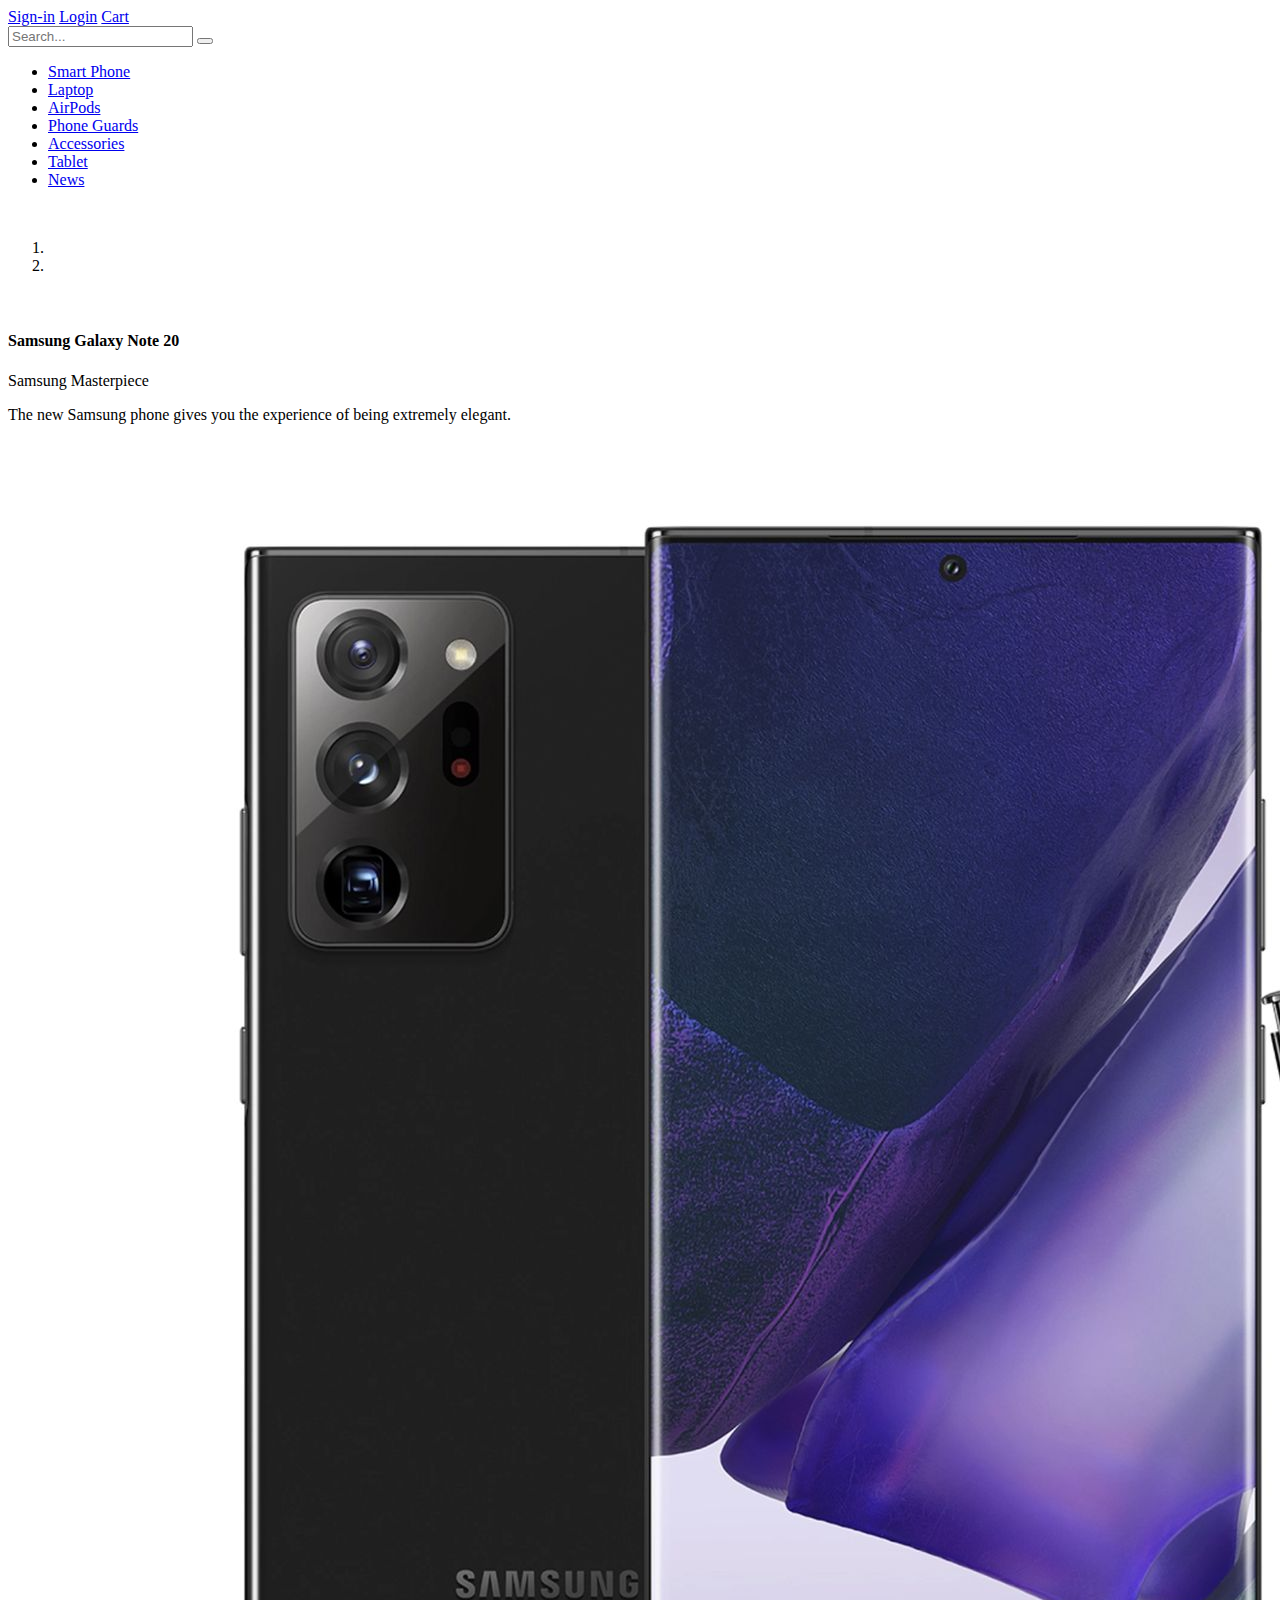
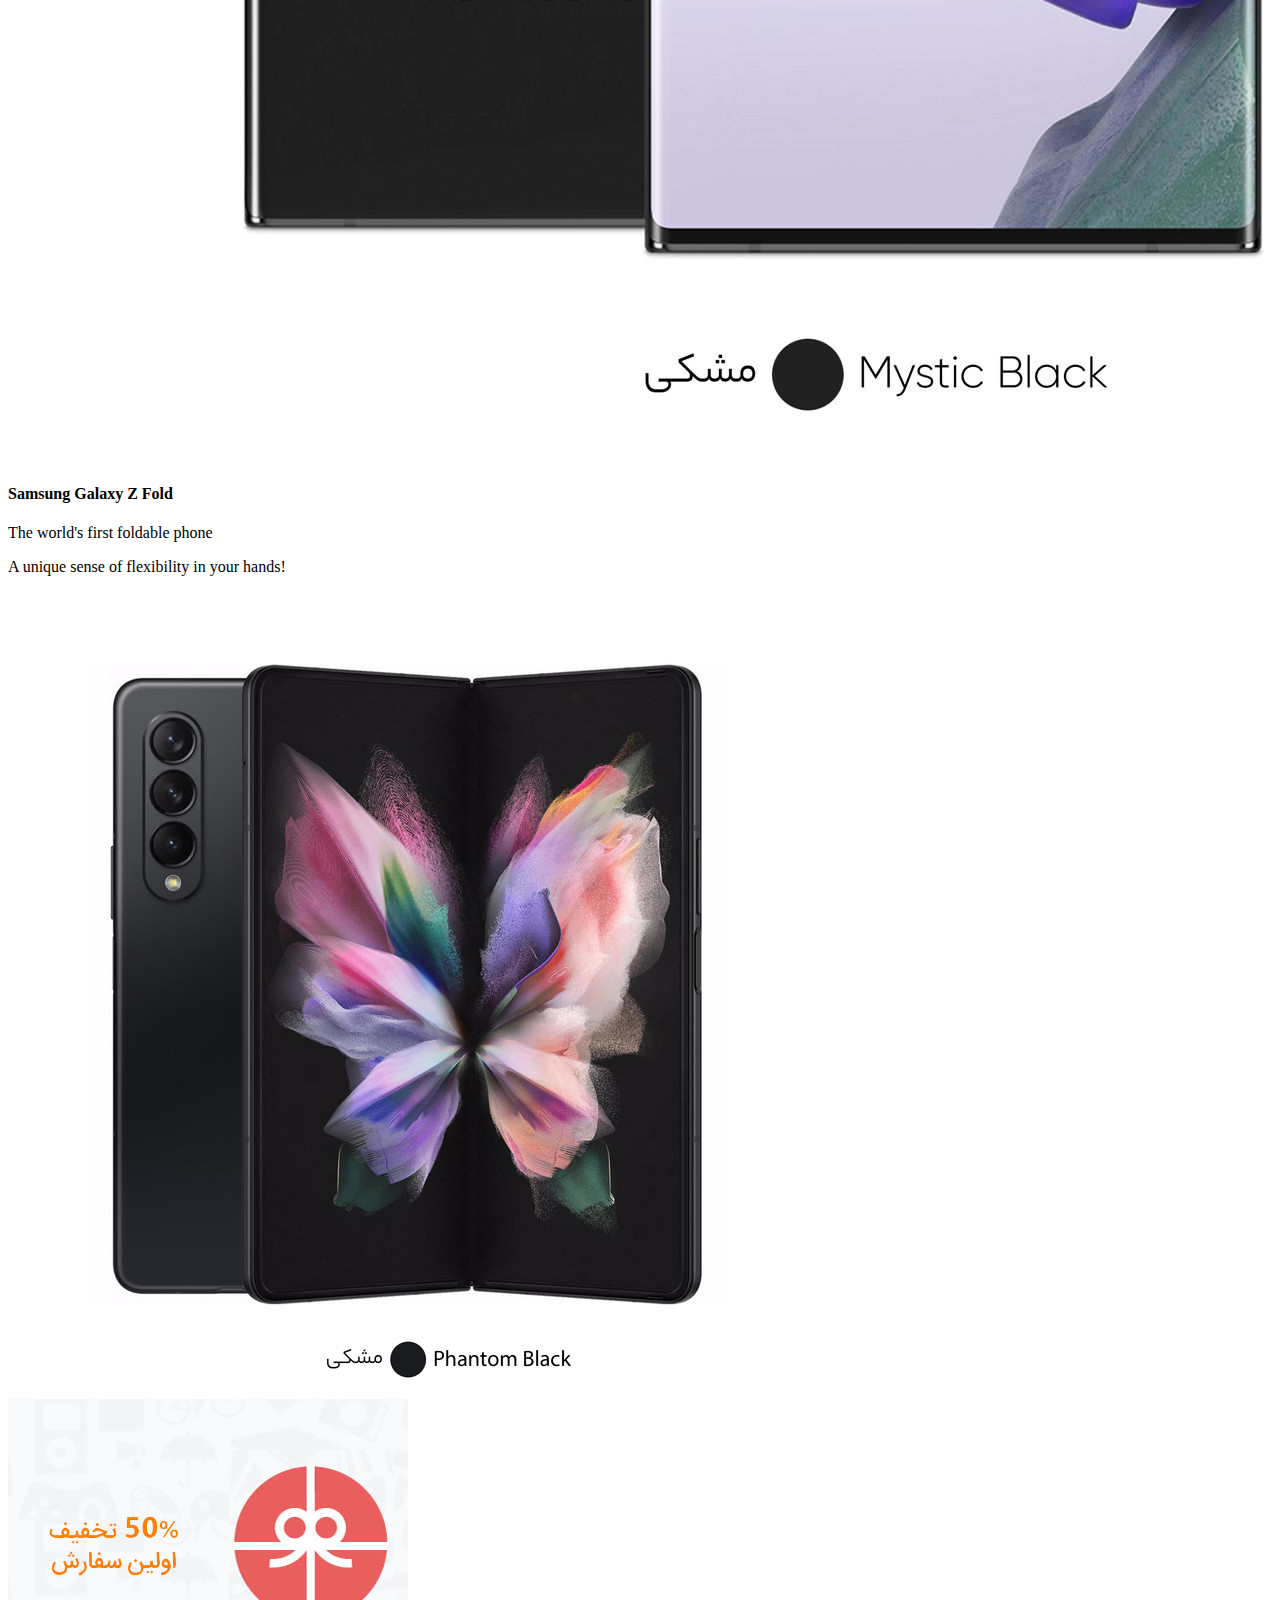
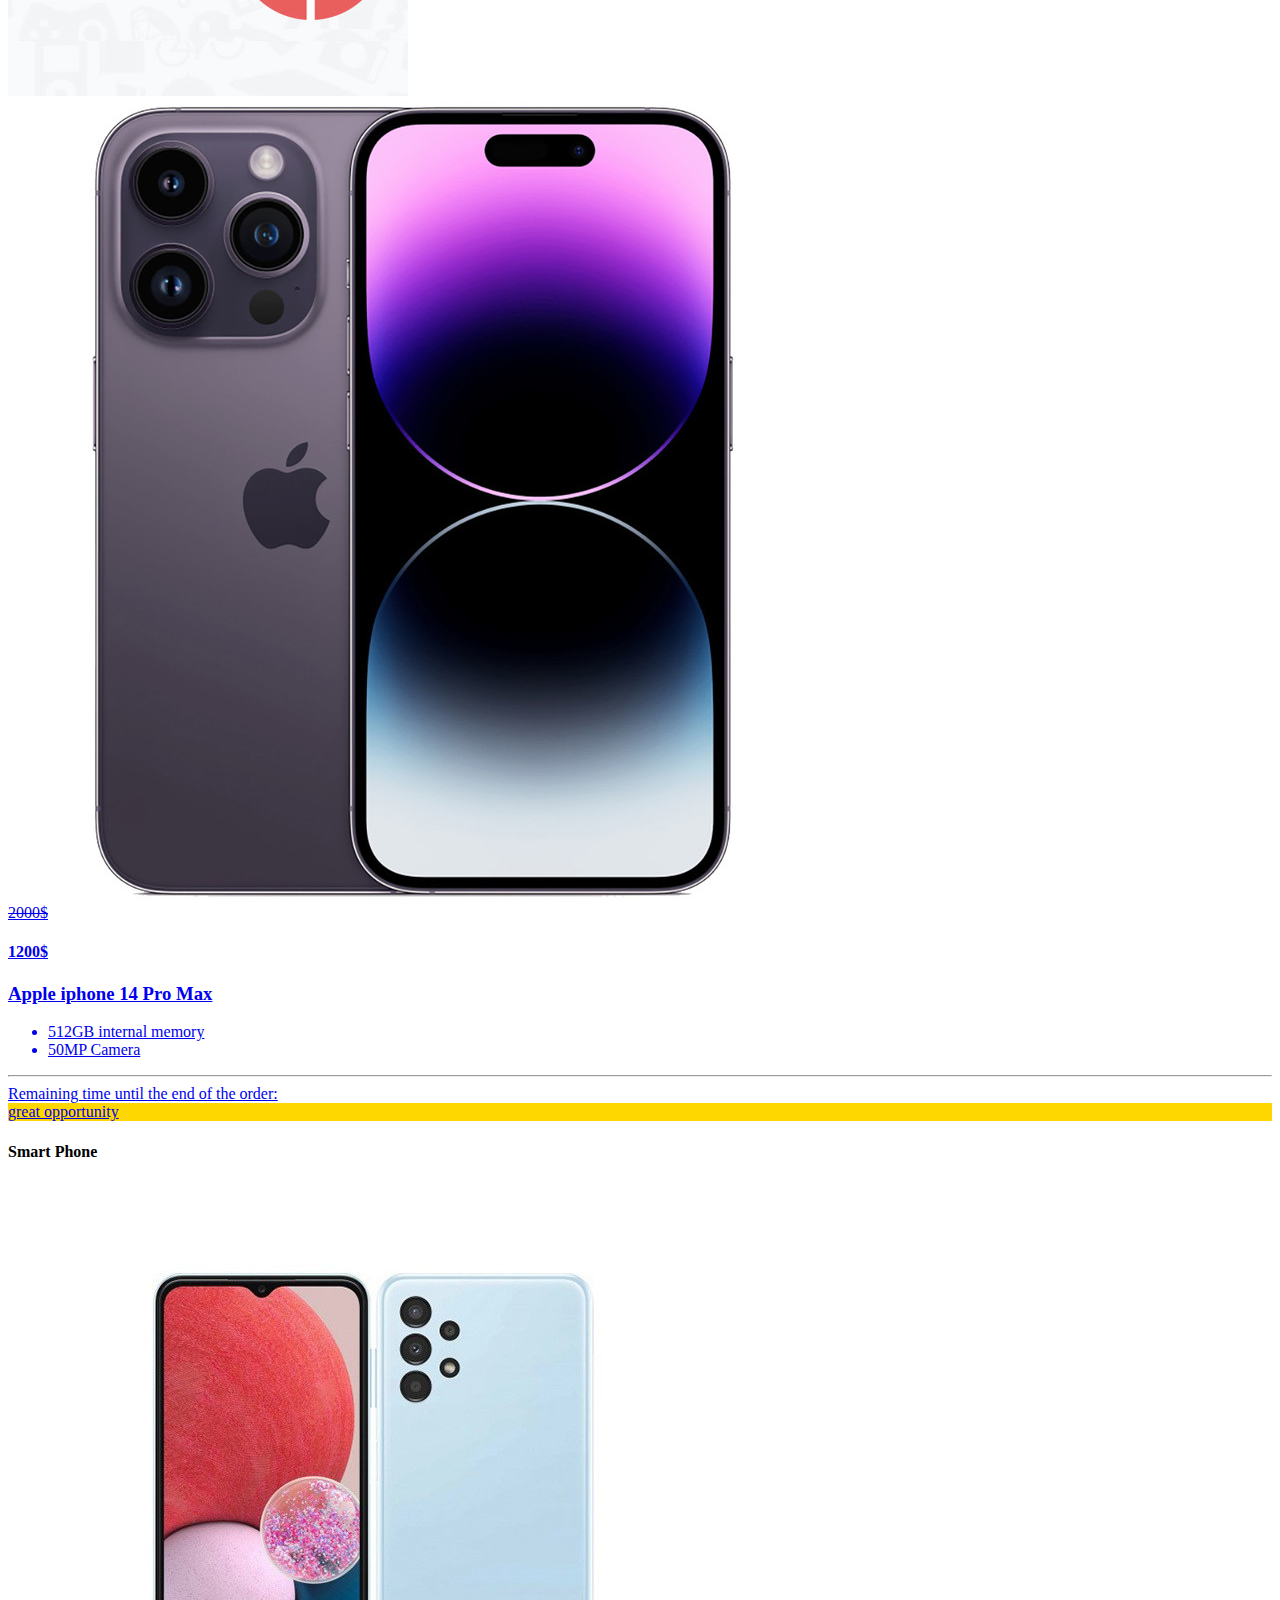
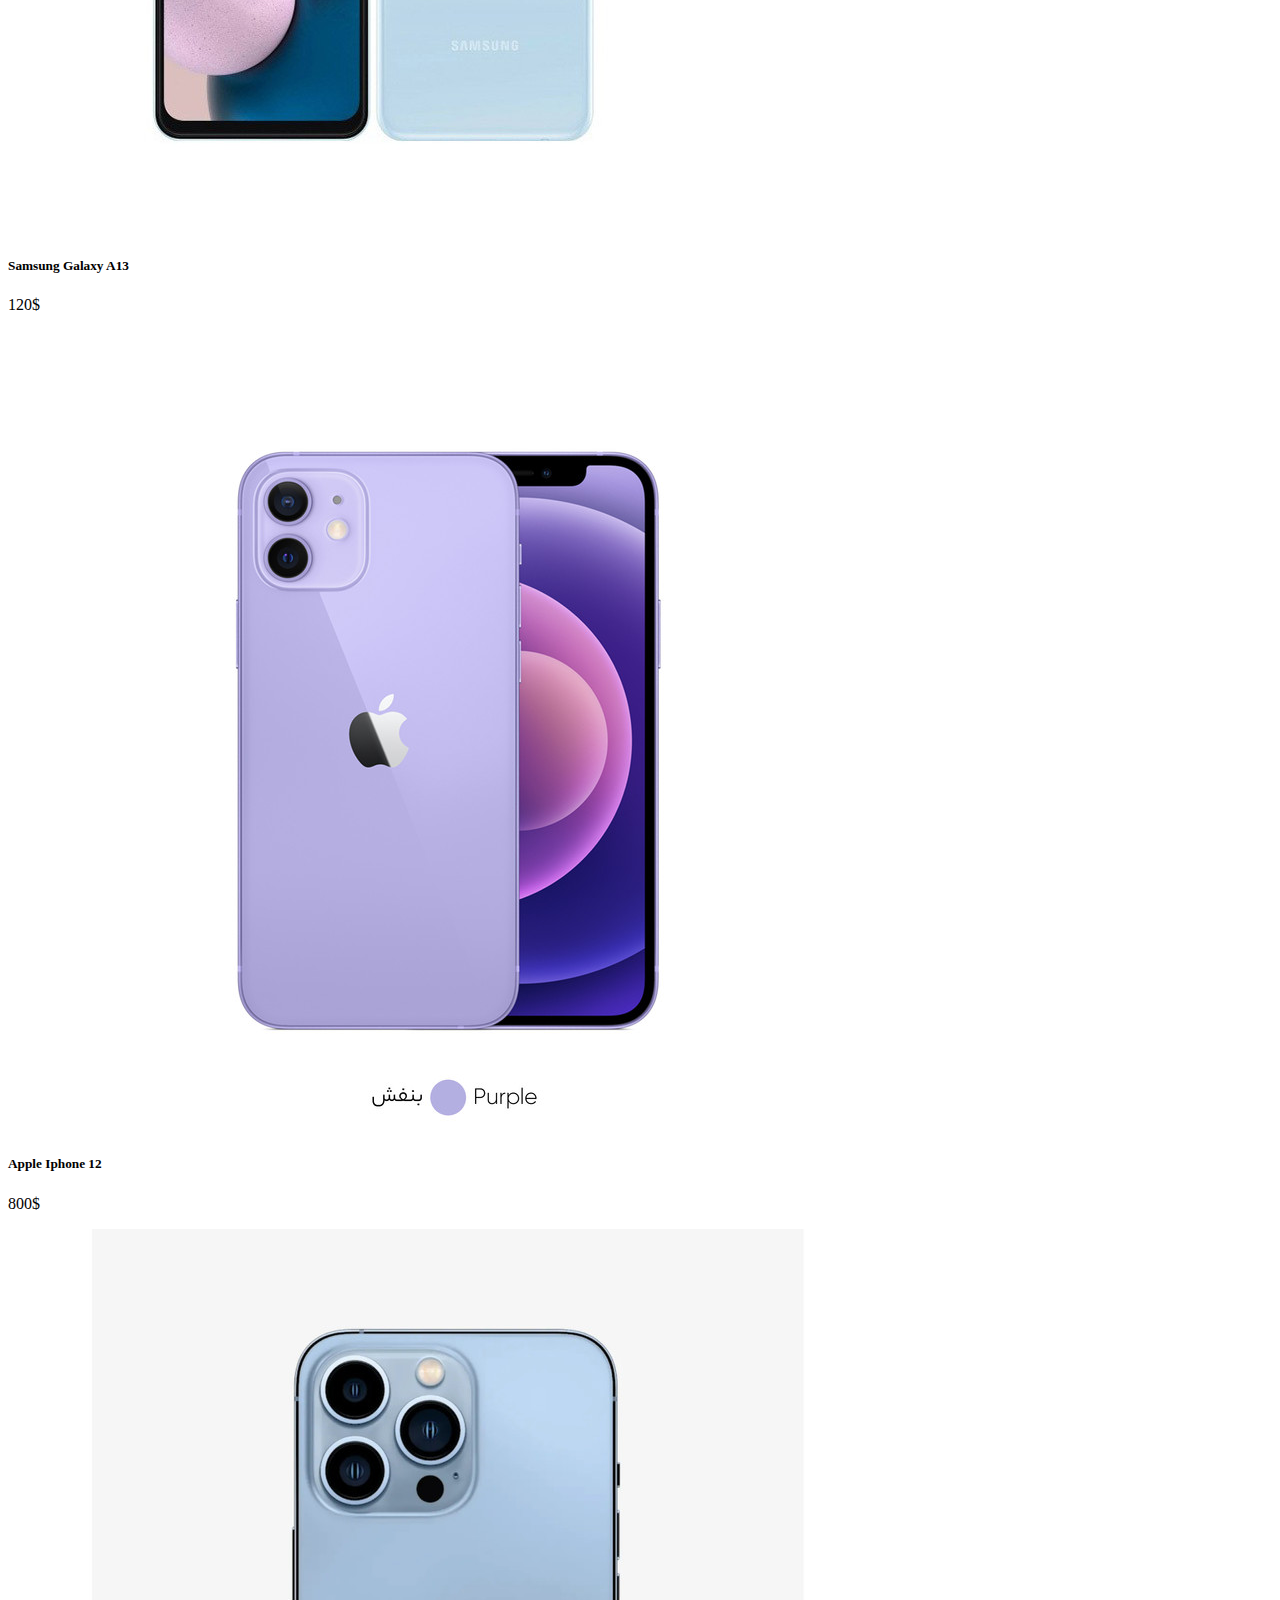
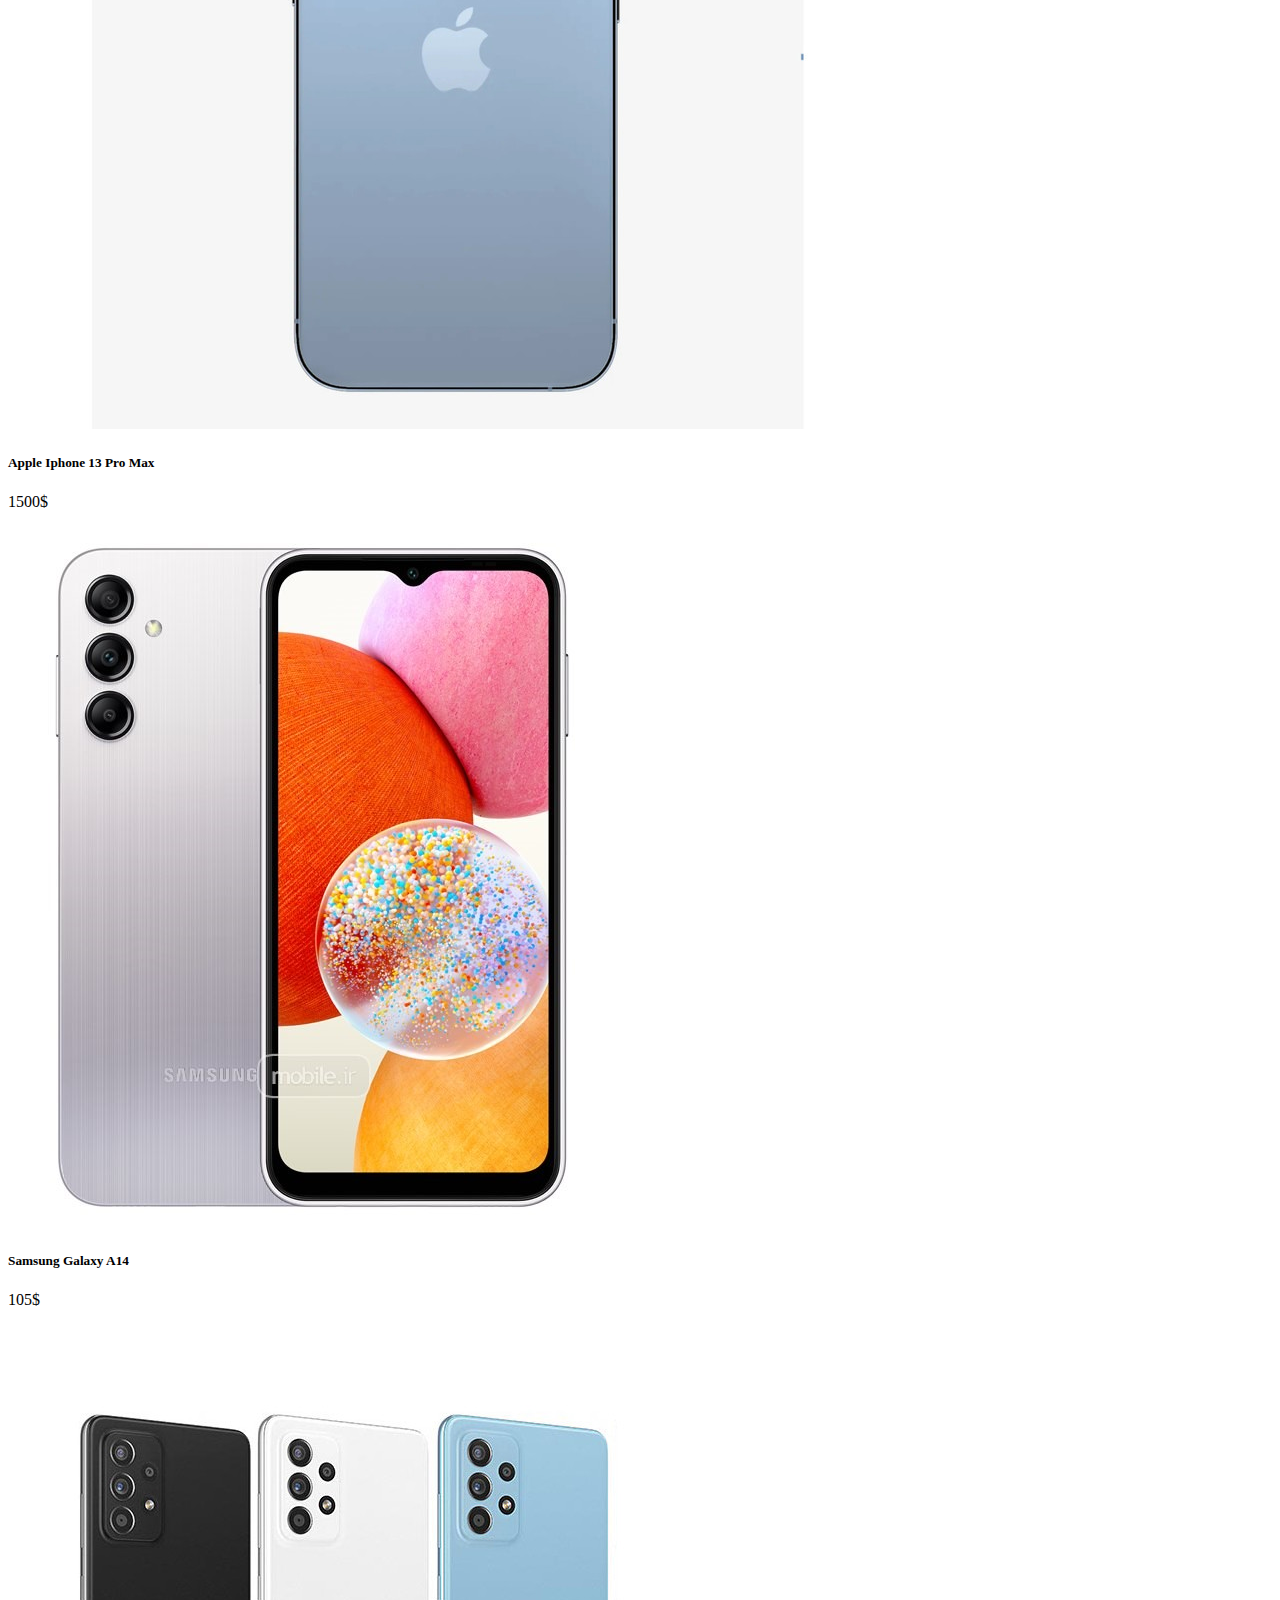
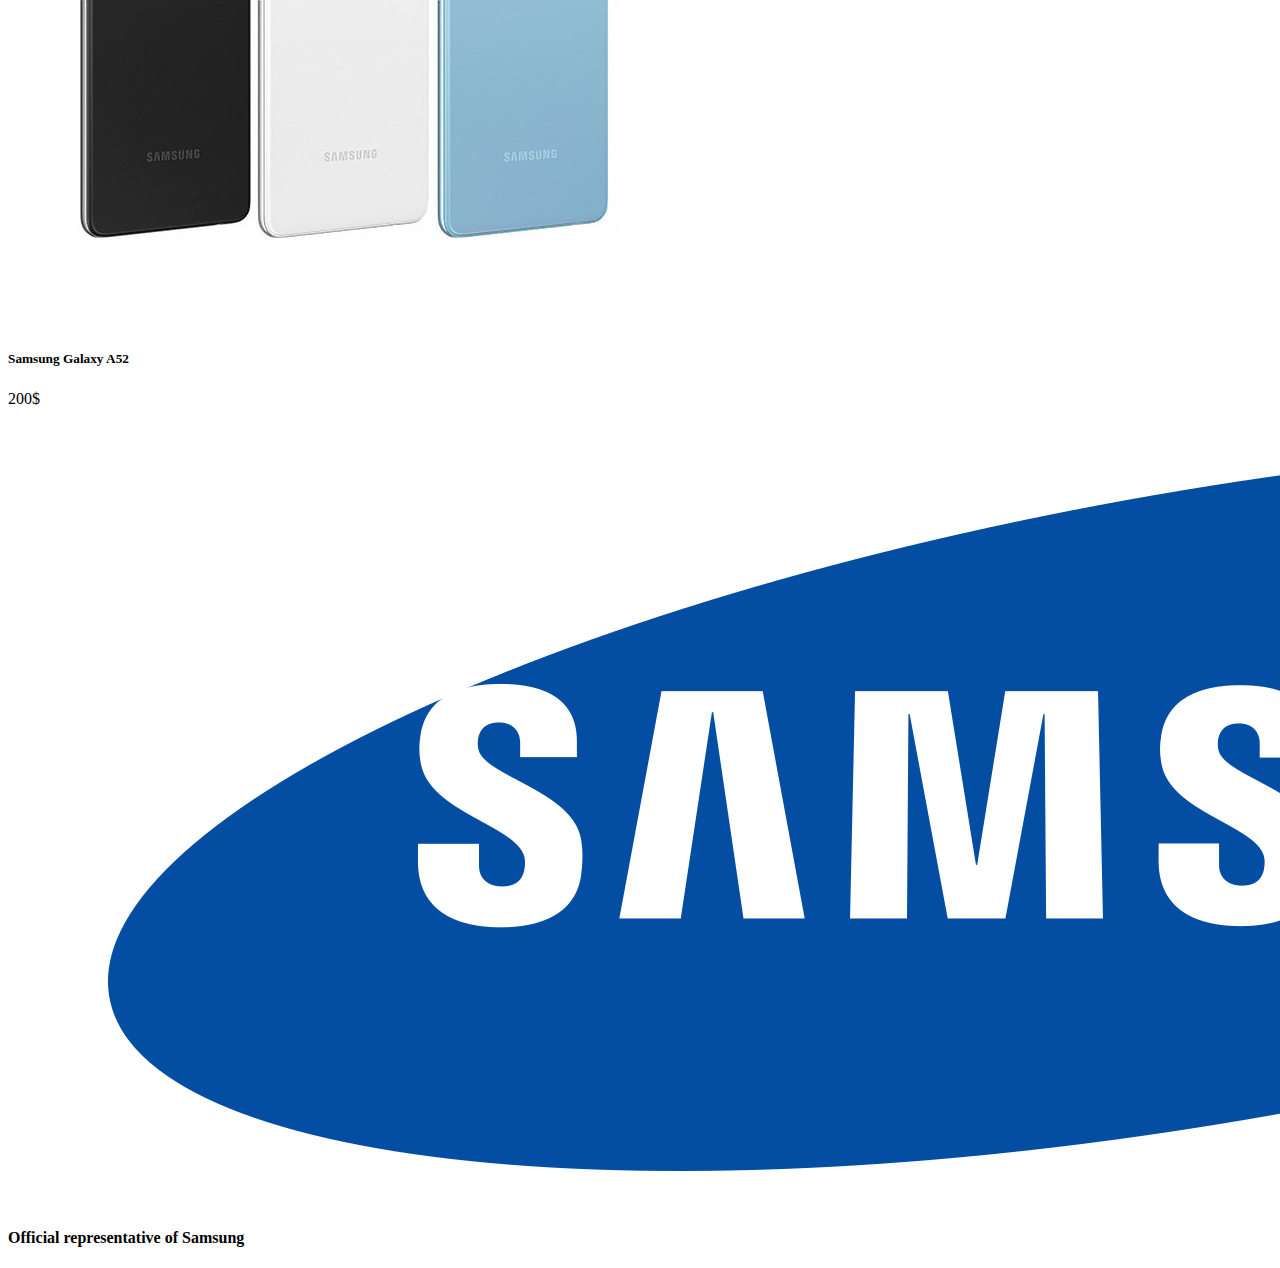
==== index.html @ 00989035 "Developnig Ads Banner Section" ====
<!DOCTYPE html>
<html lang="en" dir="ltr">
  <head>
    <meta charset="UTF-8" />
    <meta name="viewport" content="width=device-width, initial-scale=1.0" />
    <title>Phone Shop</title>
    <link href="style/font-awesome.css" rel="stylesheet" type="text/css" />
    <link href="style/bootstrap.css" rel="stylesheet" type="text/css" />
    <link href="style/owl.carousel.css" rel="stylesheet" type="text/css" />
    <link href="style/owl.theme.default.css" rel="stylesheet" type="text/css" />
    <link href="style/style.css" rel="stylesheet" type="text/css" />
  </head>
  <body>
    <!-- NavBar Section -->
    <div class="Nav">
      <div class="container">
        <div class="row">
          <div class="col-md-6">
            <div class="login">
              <a href="./Sign In.html" class="mybtn"
                ><i class="fa fa-user-plus"></i>Sign-in</a
              >
              <a href="./Log In.html" class="mybtn"
                ><i class="fa fa-user-o"></i>Login</a
              >
              <a href="./cart.html" class="mybtn"
                ><i class="fa fa-cart-arrow-down"></i>Cart</a
              >
            </div>
          </div>
          <div class="col-md-6">
            <form action="">
              <input type="text" placeholder="Search..." />
              <button type="submit"><i class="fa fa-search"></i></button>
            </form>
          </div>
        </div>
      </div>
    </div>

    <!-- Links -->
    <div class="main-menu">
      <div class="container">
        <div class="row">
          <div class="col-md-12">
            <ul>
              <li><a href="#">Smart Phone</a></li>
              <li><a href="#">Laptop</a></li>
              <li><a href="#">AirPods</a></li>
              <li><a href="#">Phone Guards</a></li>
              <li><a href="#">Accessories</a></li>
              <li><a href="#">Tablet</a></li>
              <li><a href="#">News</a></li>
            </ul>
          </div>
        </div>
      </div>
    </div>
    <br />

    <!-- Banner -->
    <div class="container">
      <div class="row">
        <div class="col-md-12">
          <div class="slider-box">
            <div
              id="carouselExampleIndicators"
              class="carousel slide"
              data-ride="carousel"
            >
              <ol class="carousel-indicators">
                <li
                  data-target="#carouselExampleIndicators"
                  data-slide-to="0"
                  class="active"
                ></li>
                <li
                  data-target="#carouselExampleIndicators"
                  data-slide-to="1"
                ></li>
              </ol>
              <div class="carousel-inner">
                <div class="carousel-item active">
                  <div class="col-md-6" style="padding-top: 20px">
                    <h4>Samsung Galaxy Note 20</h4>
                    <span>Samsung Masterpiece</span>
                    <p>
                      The new Samsung phone gives you the experience of being
                      extremely elegant.
                    </p>
                  </div>
                  <div class="col-md-6">
                    <img src="img/note20.jpg" class="w-85" />
                  </div>
                </div>
                <div class="carousel-item">
                  <div class="col-md-6" style="padding-top: 20px">
                    <h4>Samsung Galaxy Z Fold</h4>
                    <span>The world's first foldable phone</span>
                    <p>A unique sense of flexibility in your hands!</p>
                  </div>
                  <div class="col-md-6">
                    <img src="img/zfold.jpg" class="w-75" />
                  </div>
                </div>
              </div>
            </div>
          </div>
        </div>
      </div>
    </div>

    <!-- Discount -->
    <div class="container">
      <a href="iphone14.html">
        <div class="row">
          <div class="col-md-3">
            <div class="coopen">
              <img src="img/coopen.png" class="w-100" />
            </div>
          </div>
          <div class="col-md-9">
            <div class="Special">
              <div class="col-md-6">
                <div class="Special-img">
                  <img src="img/iphone14.jpg" class="w-100" />
                </div>
              </div>
              <div class="col-md-6">
                <div class="Special-content">
                  <div><del>2000$</del></div>
                  <h4>1200$</h4>
                  <h3>Apple iphone 14 Pro Max</h3>
                  <ul>
                    <li>512GB internal memory</li>
                    <li>50MP Camera</li>
                  </ul>
                  <hr />
                  <span>Remaining time until the end of the order:</span>
                  <div class="counter" data-minutes-left="1440"></div>
                </div>
              </div>
              <div style="background-color: gold" class="Special-tag">
                <span>great opportunity</span>
              </div>
            </div>
          </div>
        </div>
      </a>
    </div>

    <!-- Shop -->
    <div class="container">
      <div class="row">
        <div class="col-md-12">
          <div class="one-slider">
            <h4>Smart Phone</h4>
            <div class="owl-carousel owl-theme ov1">
              <div class="item">
                <figure>
                  <a href="A13.html"><img src="img/A13.jpg" class="w-100" /></a>
                </figure>
                <h5>Samsung Galaxy A13</h5>
                <span>120$</span>
              </div>
              <div class="item">
                <figure>
                  <a href="iphone12.html"
                    ><img src="img/iphone12.jpg" class="w-100"
                  /></a>
                </figure>
                <h5>Apple Iphone 12</h5>
                <span>800$</span>
              </div>
              <div class="item">
                <figure>
                  <a href="iphone13.html"
                    ><img src="img/iphone13PROMAX.jpg" class="w-100"
                  /></a>
                </figure>
                <h5>Apple Iphone 13 Pro Max</h5>
                <span>1500$</span>
              </div>
              <div class="item">
                <figure>
                  <a href="A14.html"
                    ><img src="img/A14..jpg" class="w-100"
                  /></a>
                </figure>
                <h5>Samsung Galaxy A14</h5>
                <span>105$</span>
              </div>
              <div class="item">
                <figure>
                  <a href="A52.html"><img src="img/A52.jpg" class="w-100" /></a>
                </figure>
                <h5>Samsung Galaxy A52</h5>
                <span>200$</span>
              </div>
            </div>
          </div>
        </div>
      </div>
    </div>

    <!-- Ads Banner -->
    <div class="container">
      <div class="row">
        <div class="col-md-12">
          <div class="sam-baner">
            <a href="#"><img src="img/samlogo.jpg" class="w-100" /></a>
            <h4>Official representative of Samsung</h4>
          </div>
        </div>
      </div>
    </div>
  </body>
  <script src="js/jquery-3.3.1.js" type="text/javascript"></script>
  <script src="js/jquery.simple.timer.js" type="text/javascript"></script>
  <script src="js/bootstrap.js" type="text/javascript"></script>
  <script src="js/owl.carousel.min.js" type="text/javascript"></script>
  <script src="js/js.js" type="text/javascript"></script>
</html>
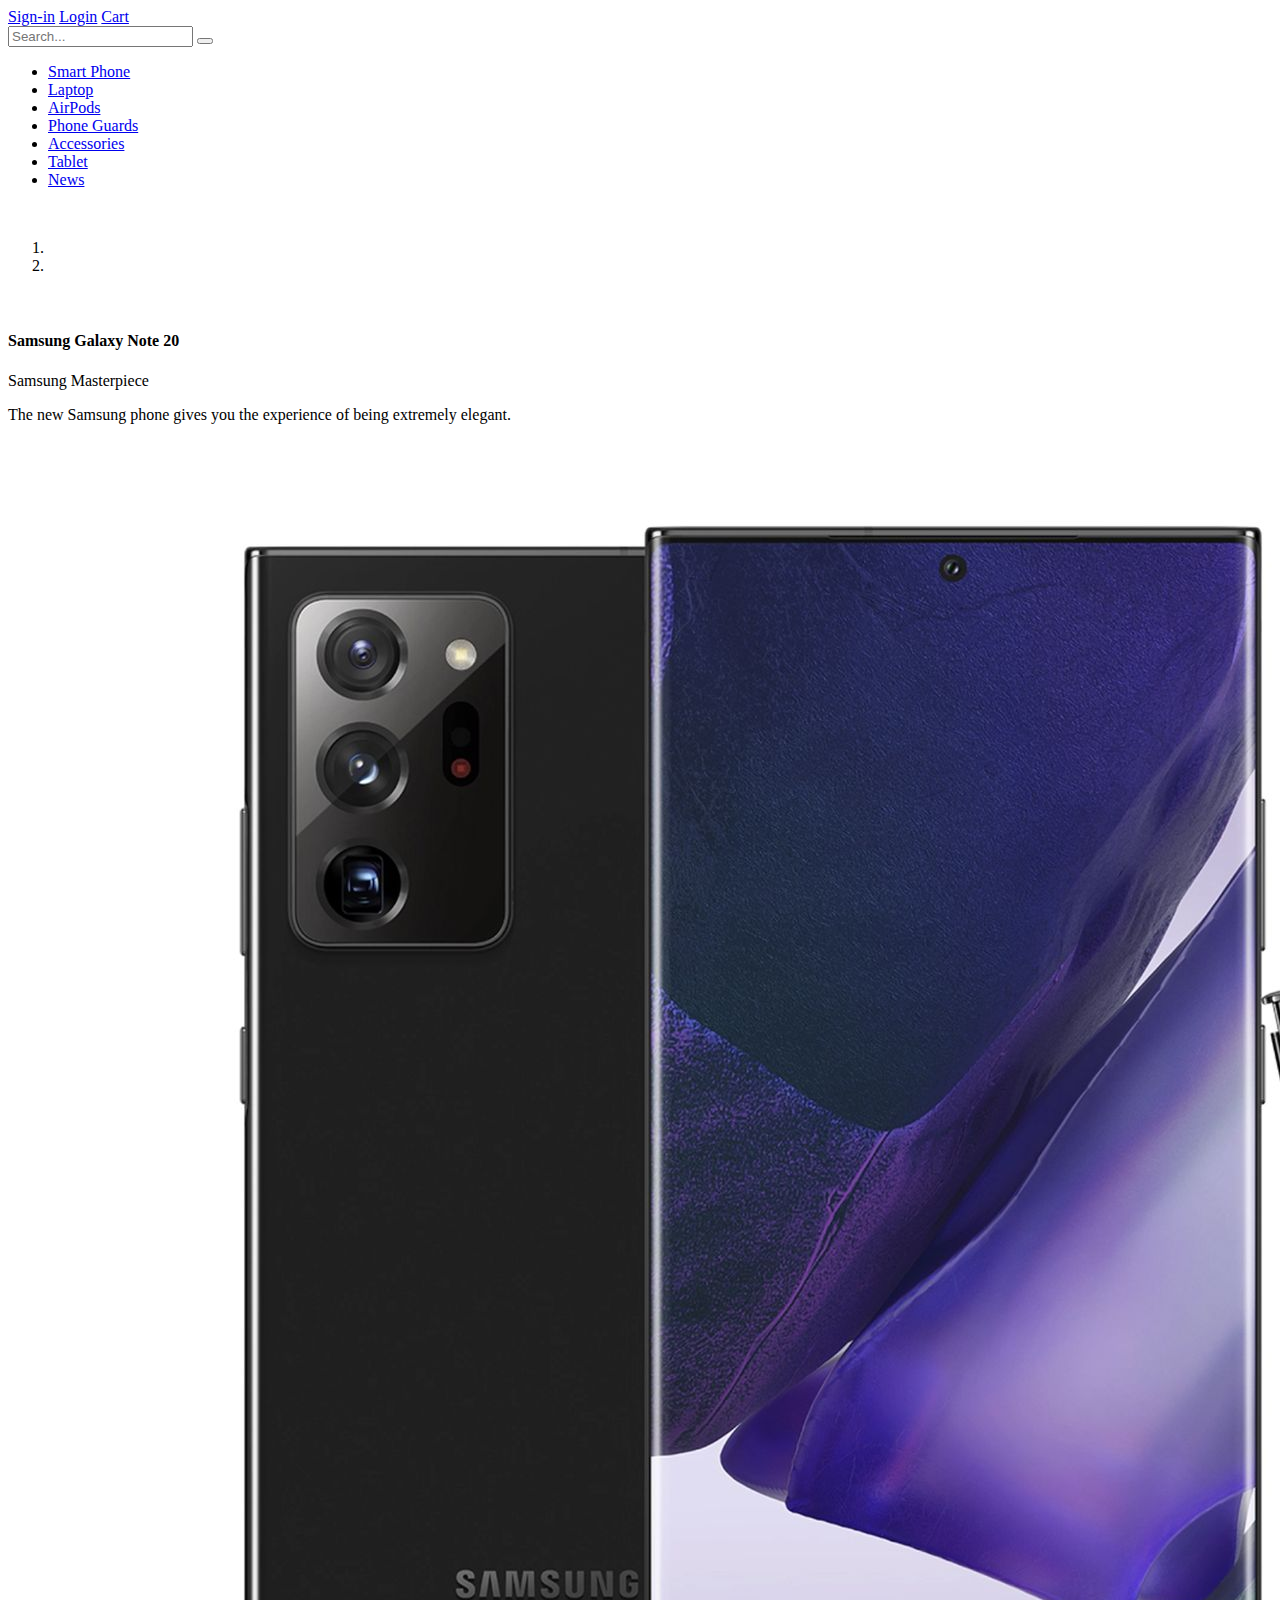
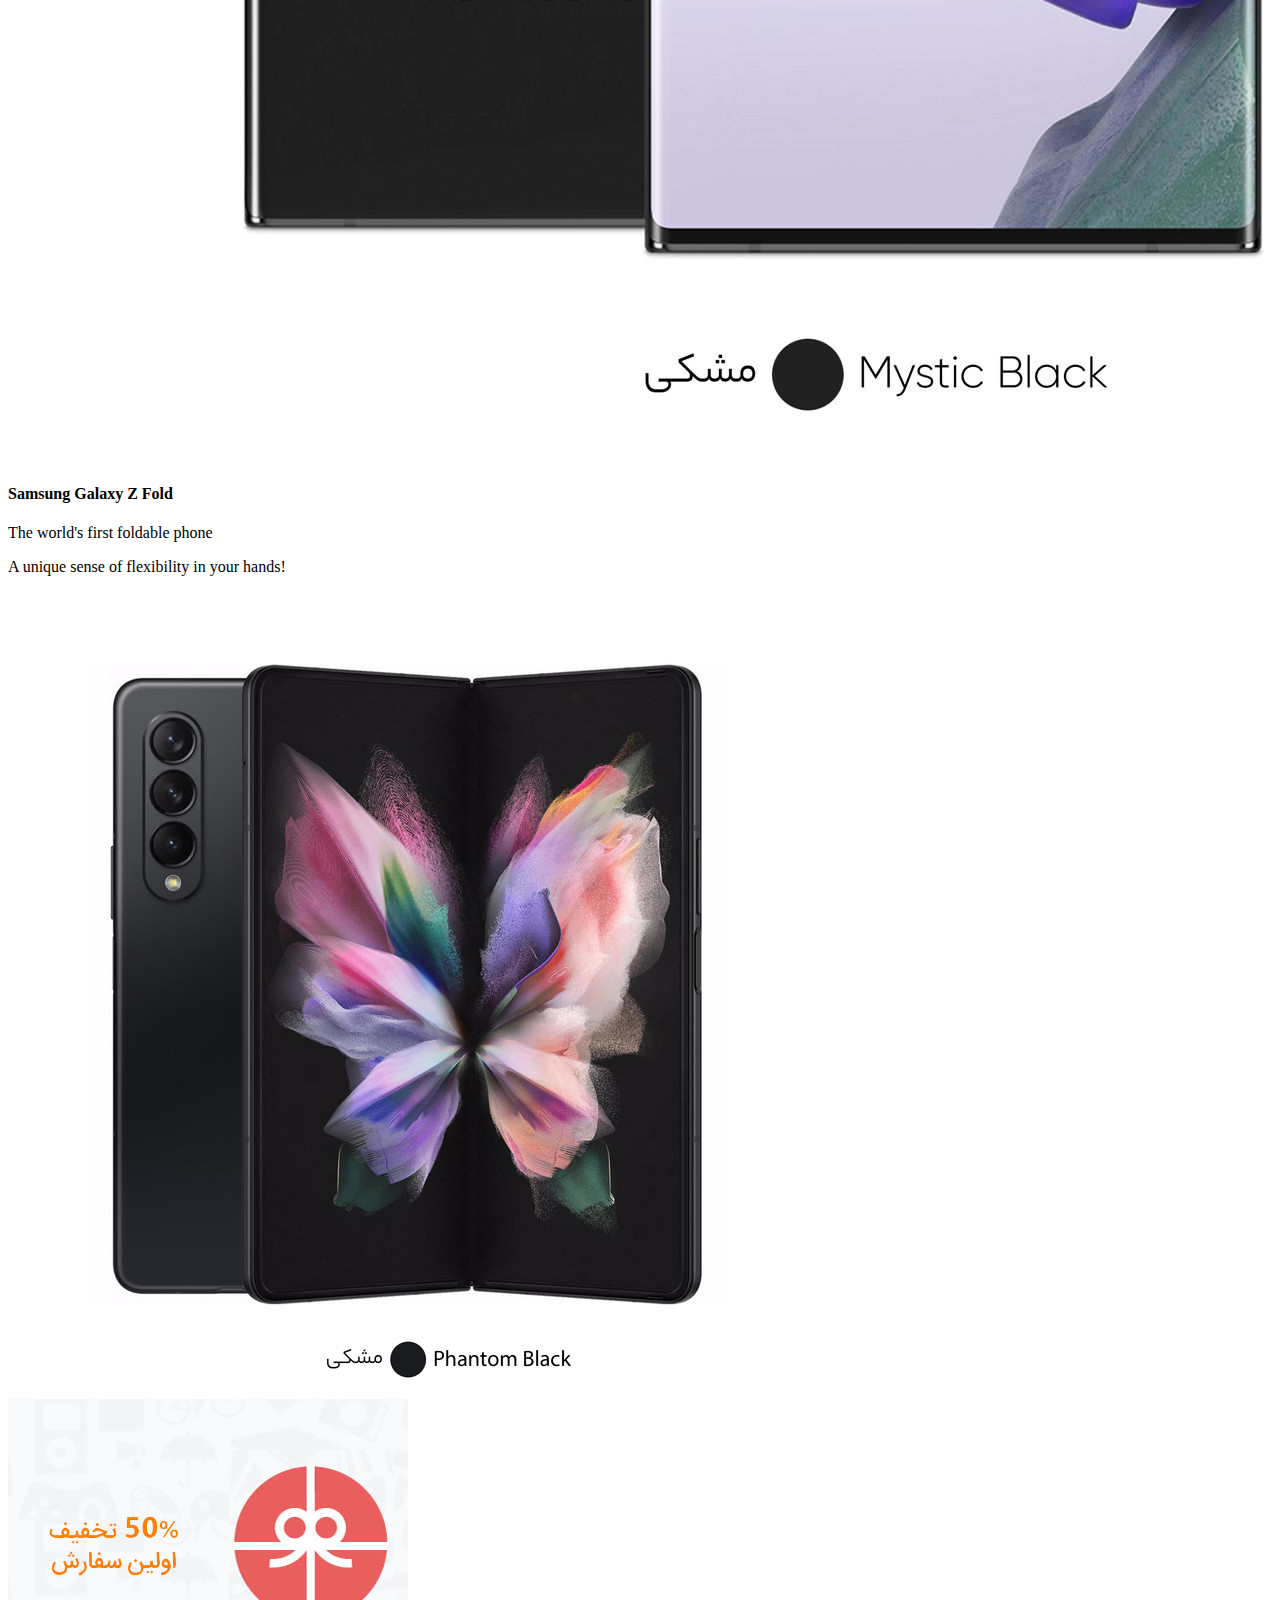
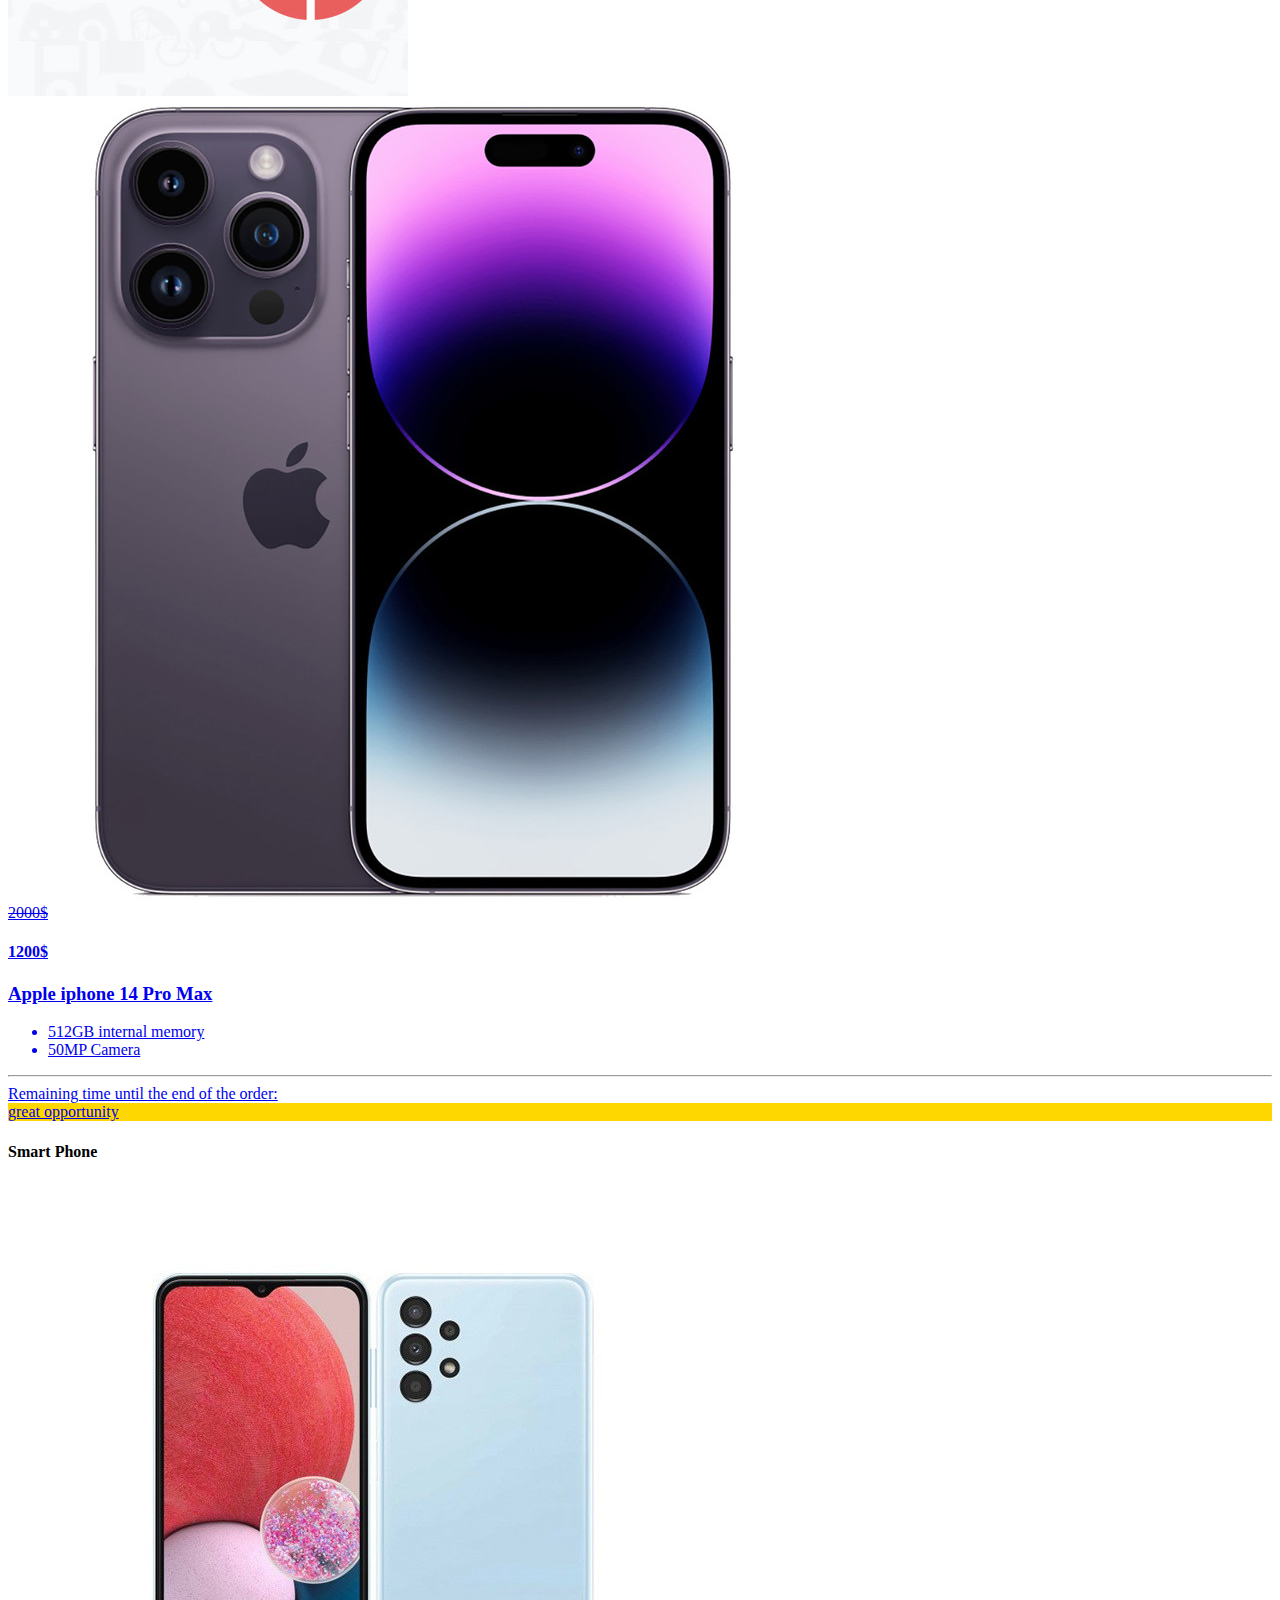
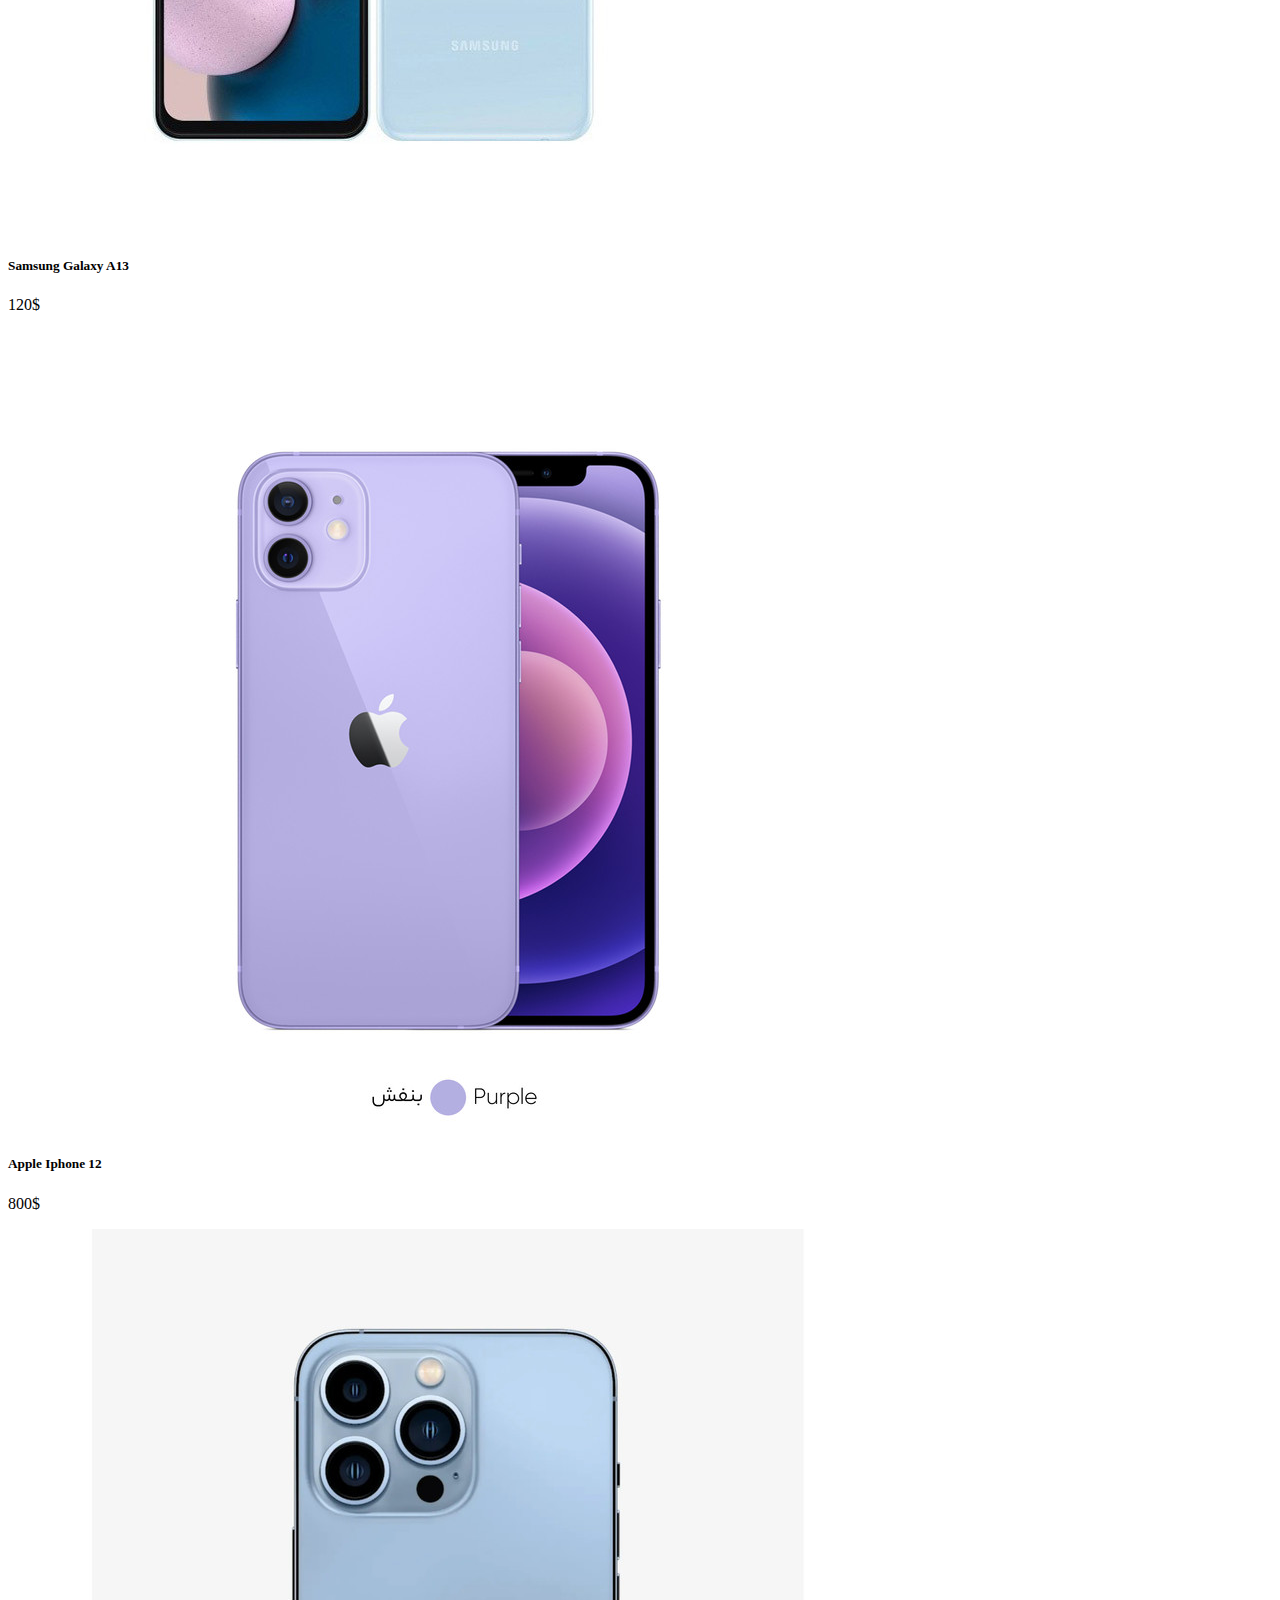
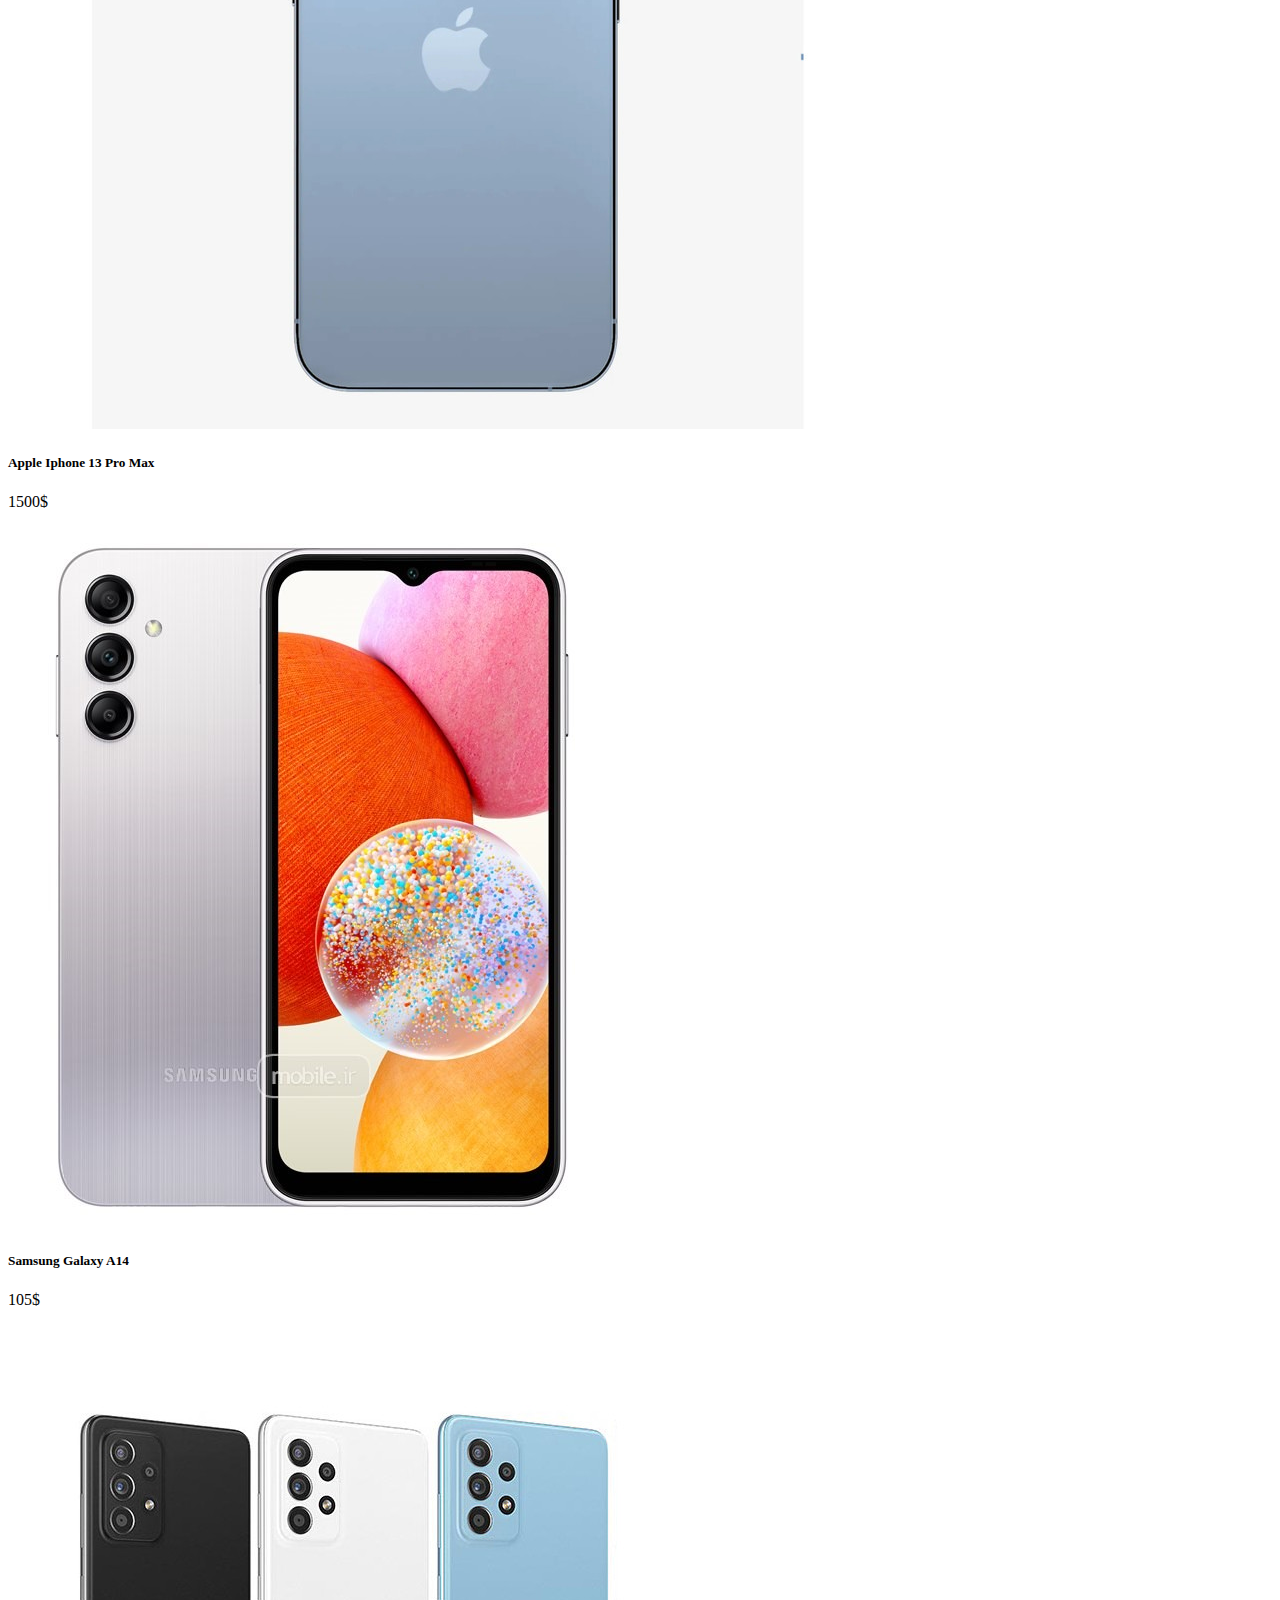
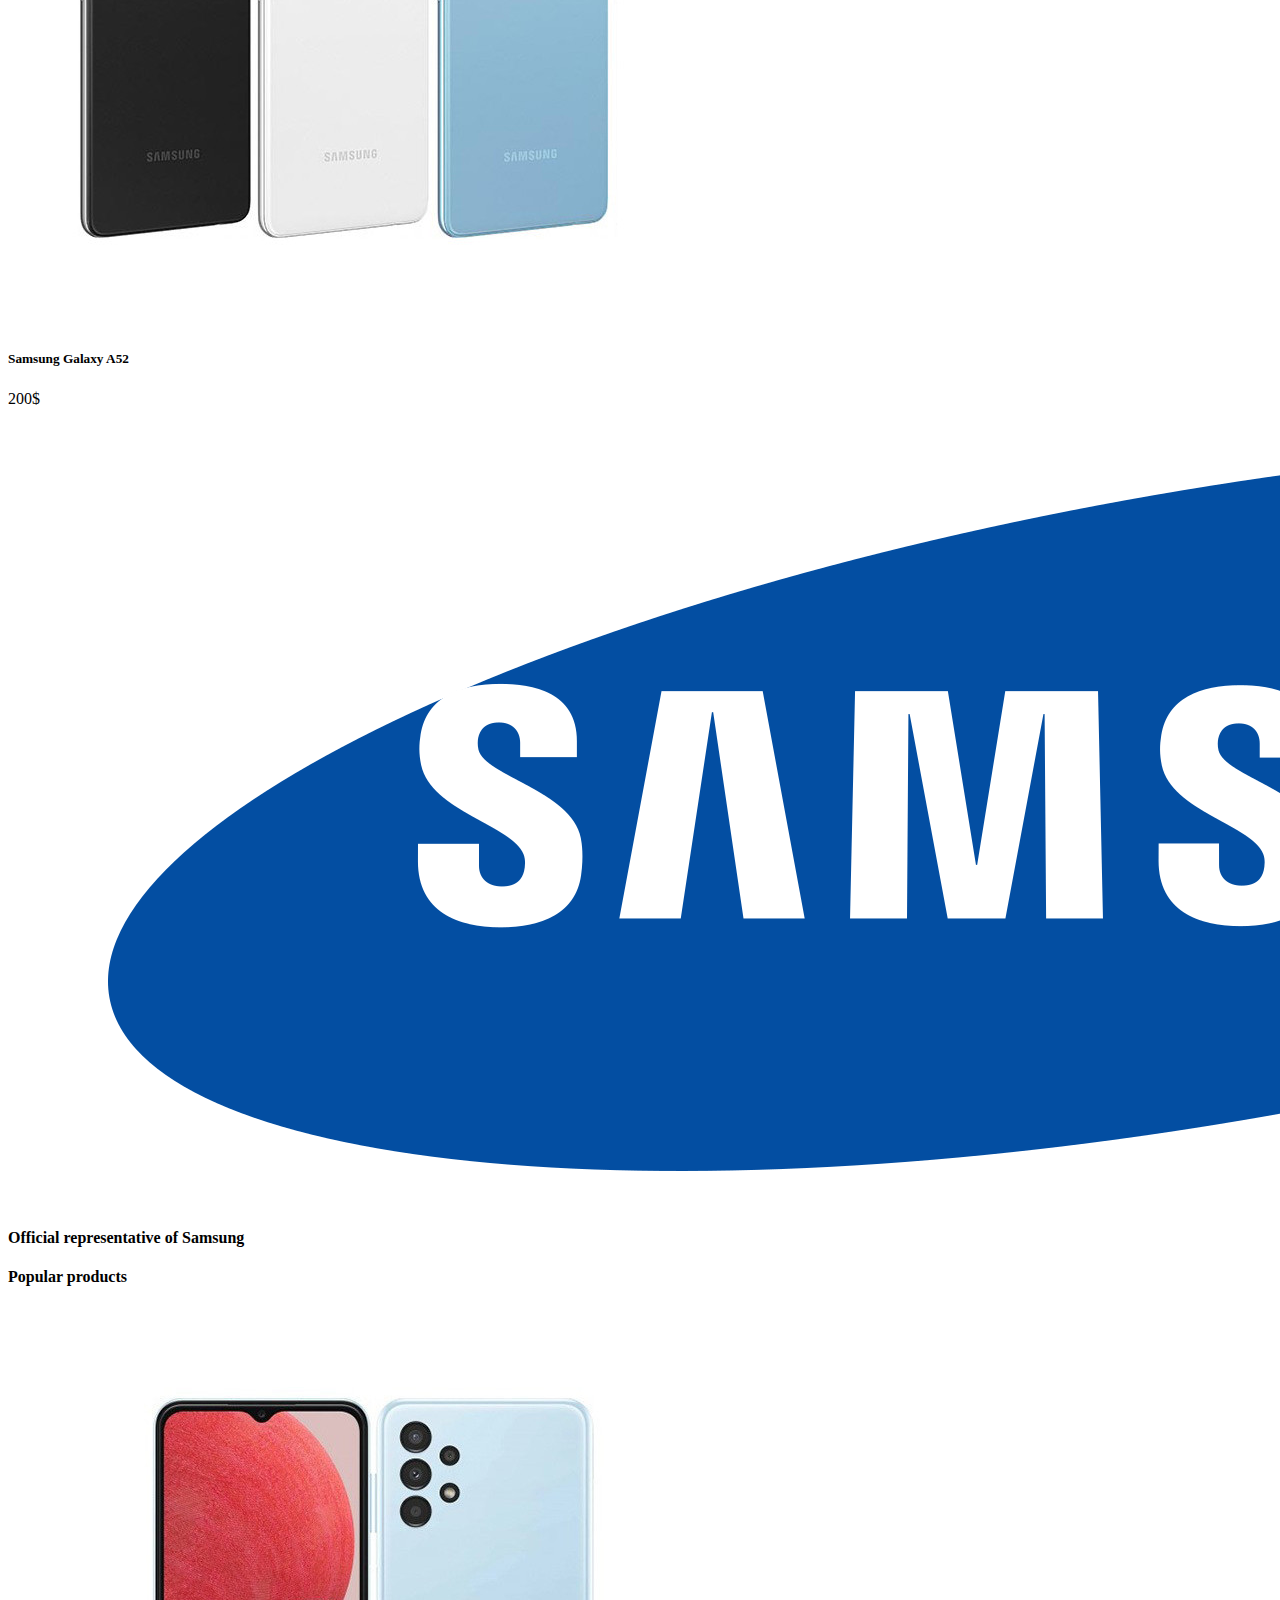
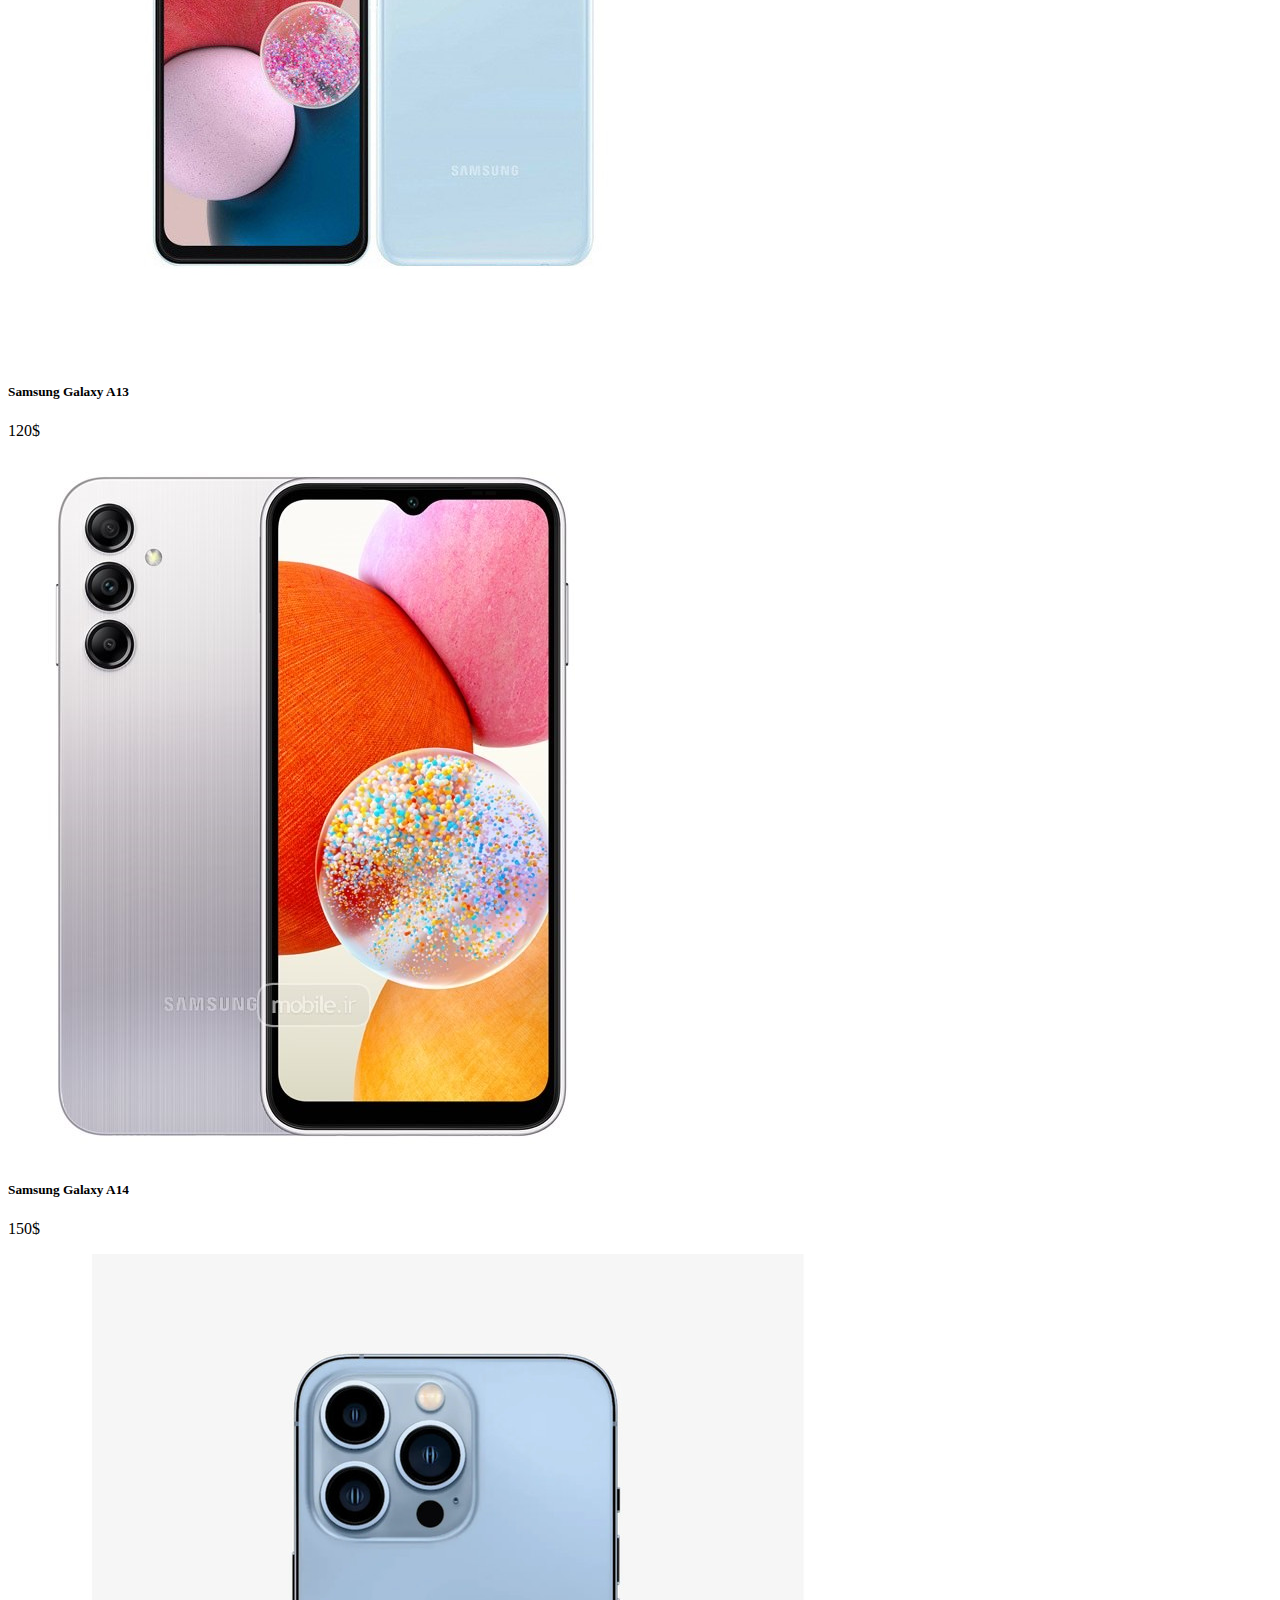
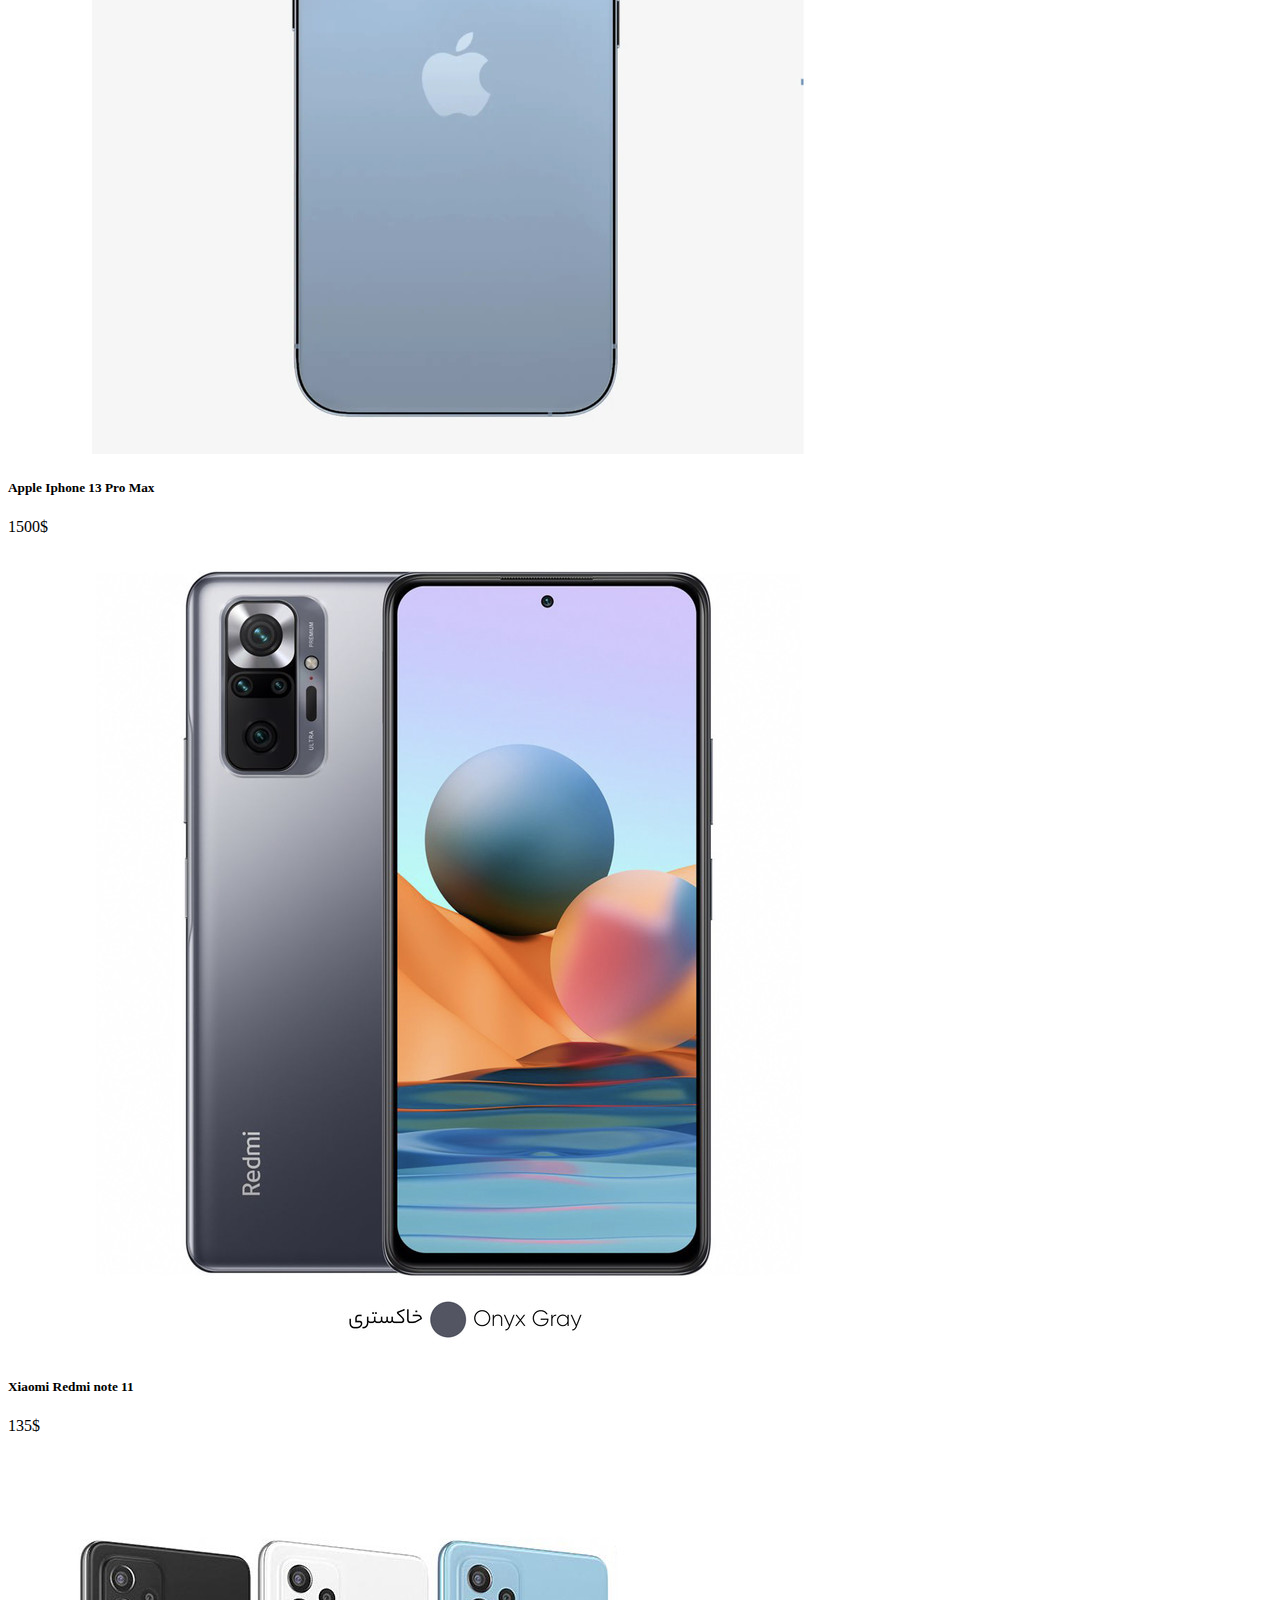
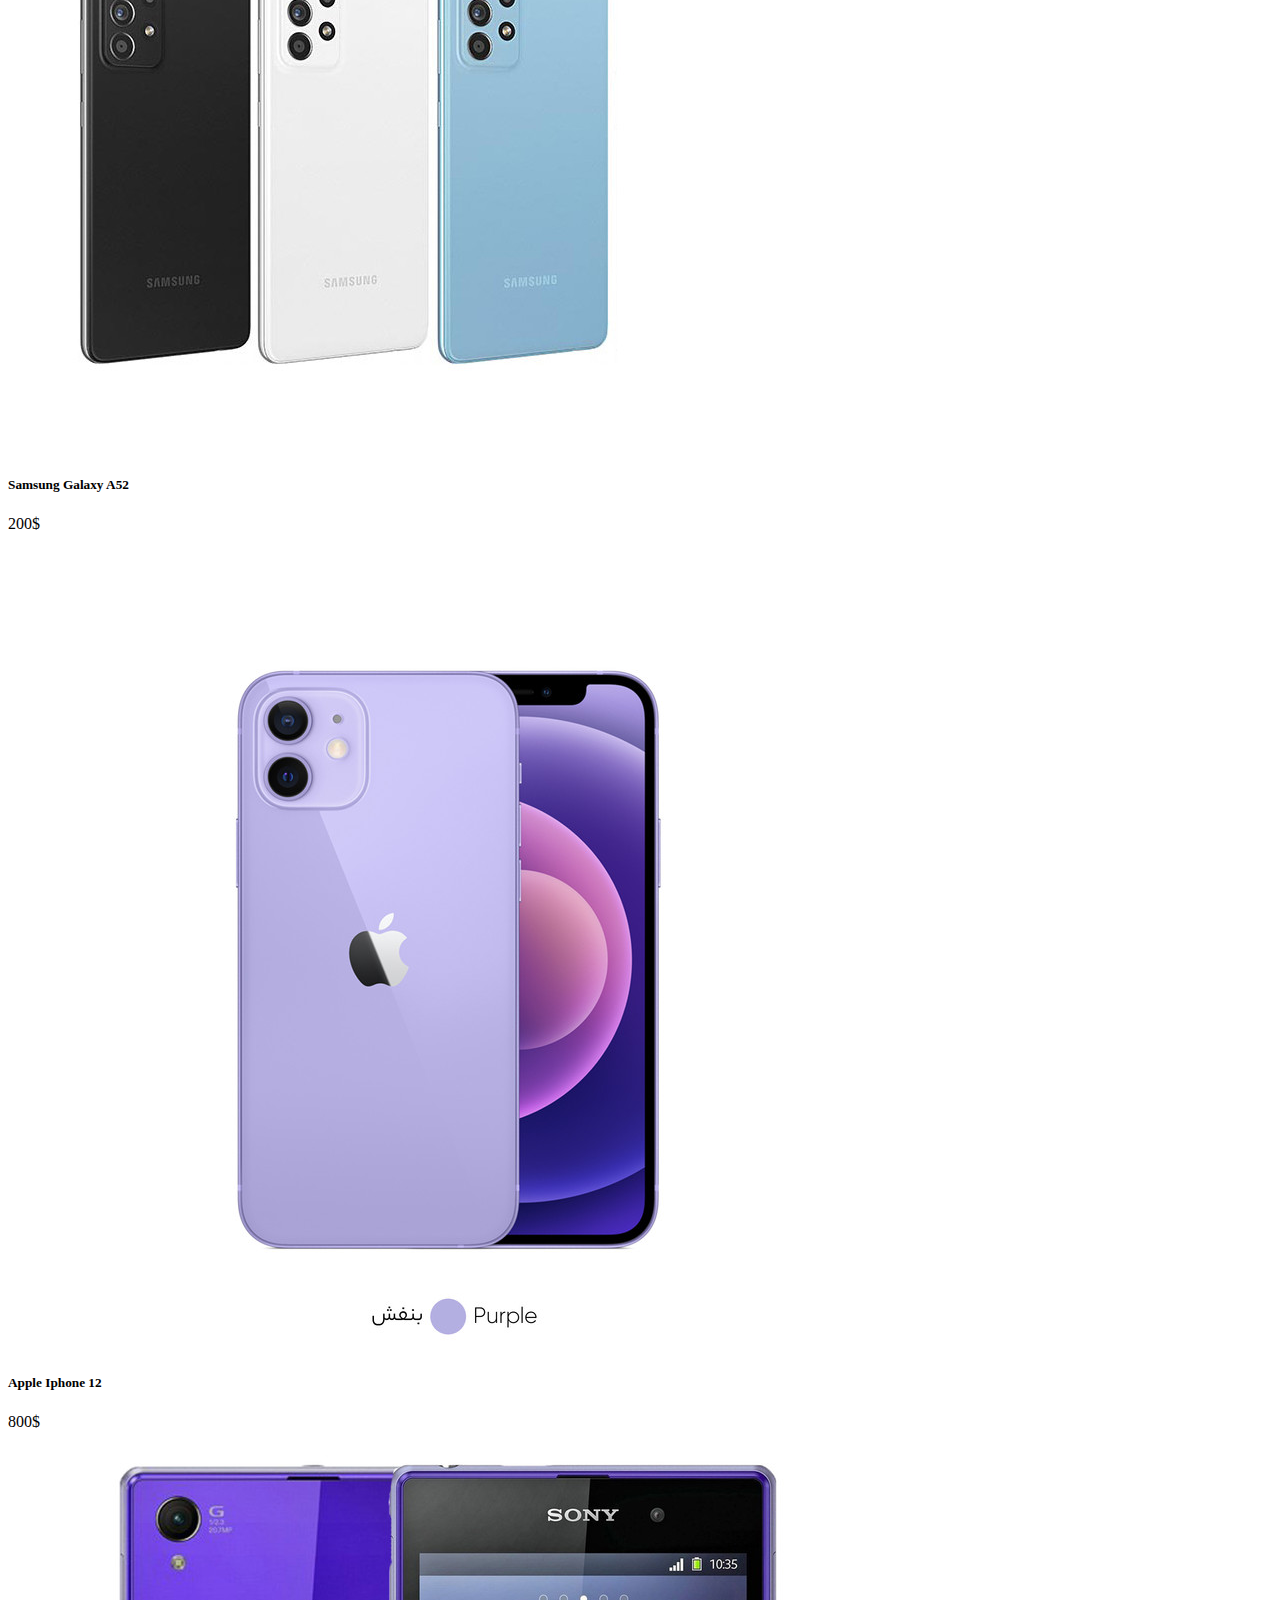
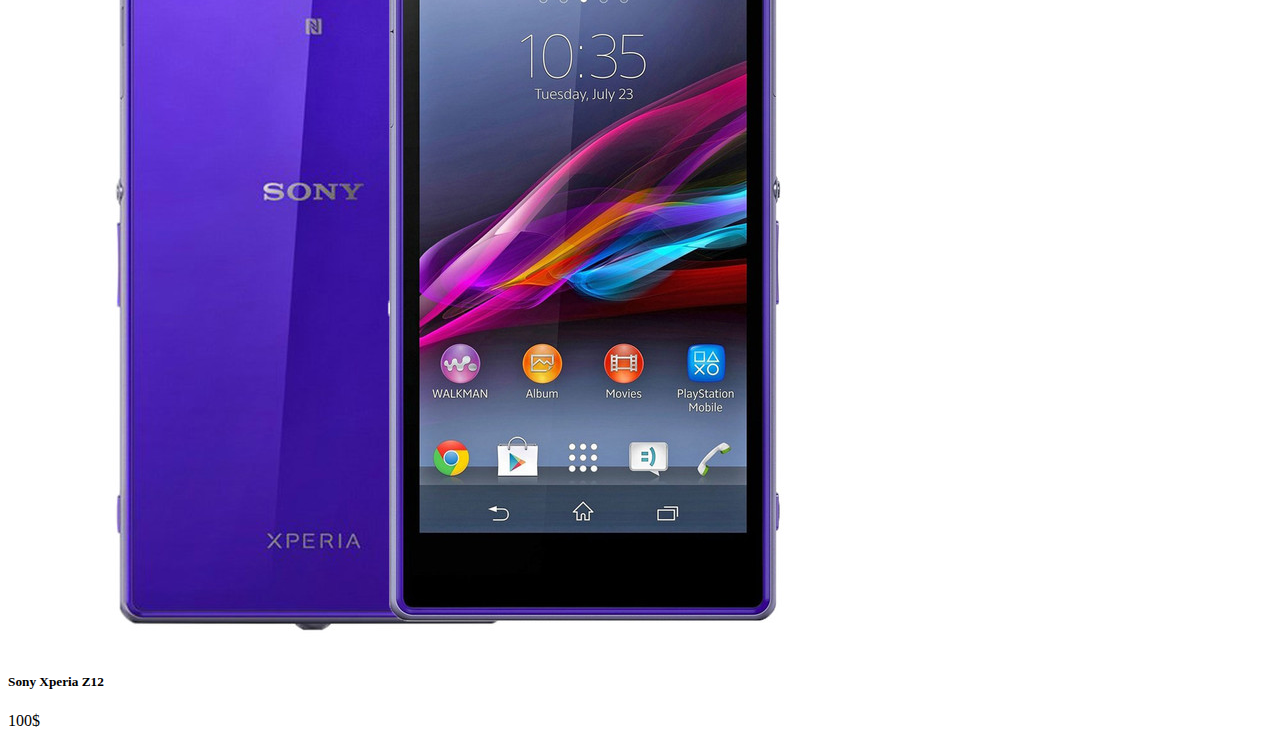
==== commit e425ab64: "Developnig Popular Section" ====
--- a/index.html
+++ b/index.html
@@ -214,6 +214,78 @@
         </div>
       </div>
     </div>
+
+    <!-- Popular -->
+    <div class="container">
+      <div class="row">
+        <div class="col-md-12">
+          <div class="two-slider">
+            <h4>Popular products</h4>
+            <div class="owl-carousel owl-theme ov2">
+              <div class="item">
+                <figure>
+                  <a href="A13.html"><img src="img/A13.jpg" class="w-100" /></a>
+                </figure>
+                <h5>Samsung Galaxy A13</h5>
+                <span>120$</span>
+              </div>
+              <div class="item">
+                <figure>
+                  <a href="A14.html"
+                    ><img src="img/A14..jpg" class="w-100"
+                  /></a>
+                </figure>
+                <h5>Samsung Galaxy A14</h5>
+                <span>150$</span>
+              </div>
+              <div class="item">
+                <figure>
+                  <a href="iphone13.html"
+                    ><img src="img/iphone13PROMAX.jpg" class="w-100"
+                  /></a>
+                </figure>
+                <h5>Apple Iphone 13 Pro Max</h5>
+                <span>1500$</span>
+              </div>
+              <div class="item">
+                <figure>
+                  <a href="Xiaomi.html"
+                    ><img src="img/xiaomi note11.jpg" class="w-100"
+                  /></a>
+                </figure>
+                <h5>Xiaomi Redmi note 11</h5>
+                <span>135$</span>
+              </div>
+              <div class="item">
+                <figure>
+                  <a href="A52.html"><img src="img/A52.jpg" class="w-100" /></a>
+                </figure>
+                <h5>Samsung Galaxy A52</h5>
+                <span>200$</span>
+              </div>
+              <div class="item">
+                <figure>
+                  <a href="iphone12.html"
+                    ><img src="img/iphone12.jpg" class="w-100"
+                  /></a>
+                </figure>
+                <h5>Apple Iphone 12</h5>
+                <span>800$</span>
+              </div>
+              <div class="item">
+                <figure>
+                  <a href="Xperia.html"
+                    ><img src="img/z1.jpg" class="w-100"
+                  /></a>
+                </figure>
+                <h5>Sony Xperia Z12</h5>
+                <span>100$</span>
+              </div>
+            </div>
+          </div>
+        </div>
+      </div>
+    </div>
   </body>
   <script src="js/jquery-3.3.1.js" type="text/javascript"></script>
   <script src="js/jquery.simple.timer.js" type="text/javascript"></script>
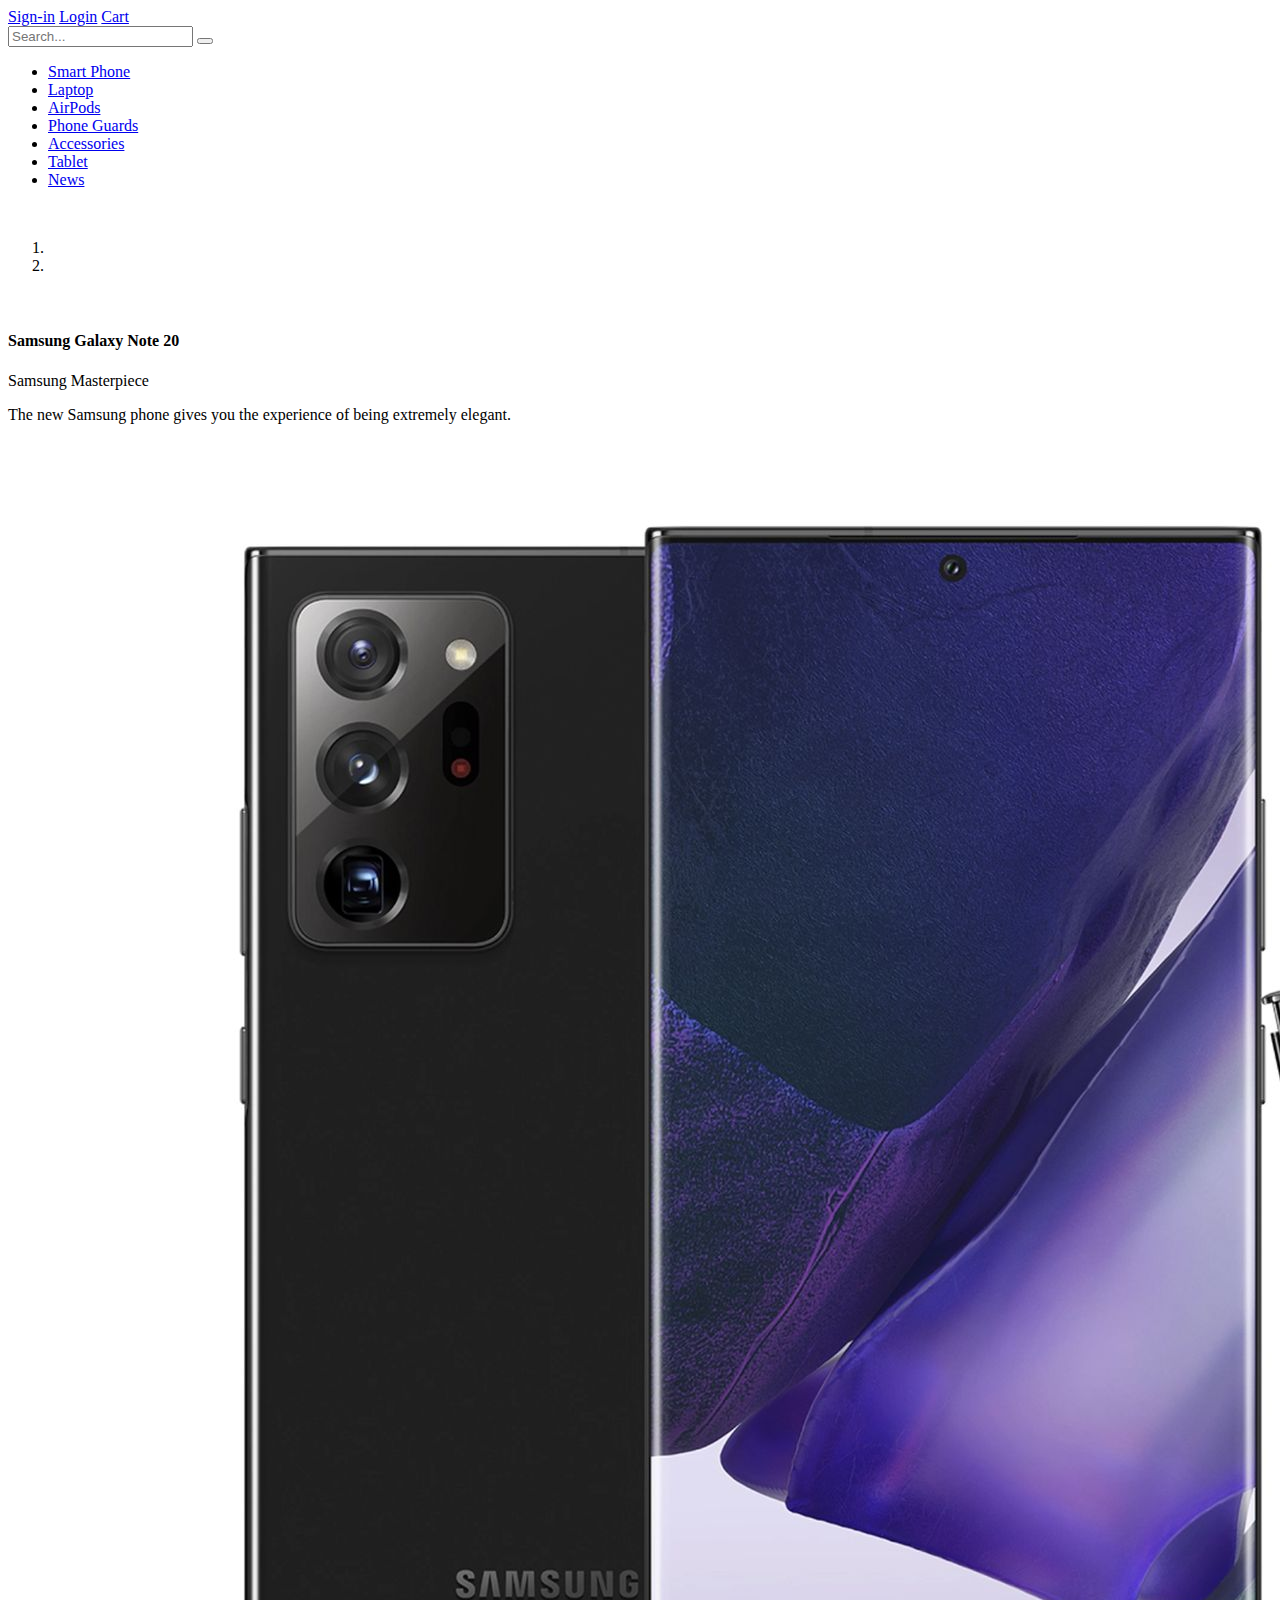
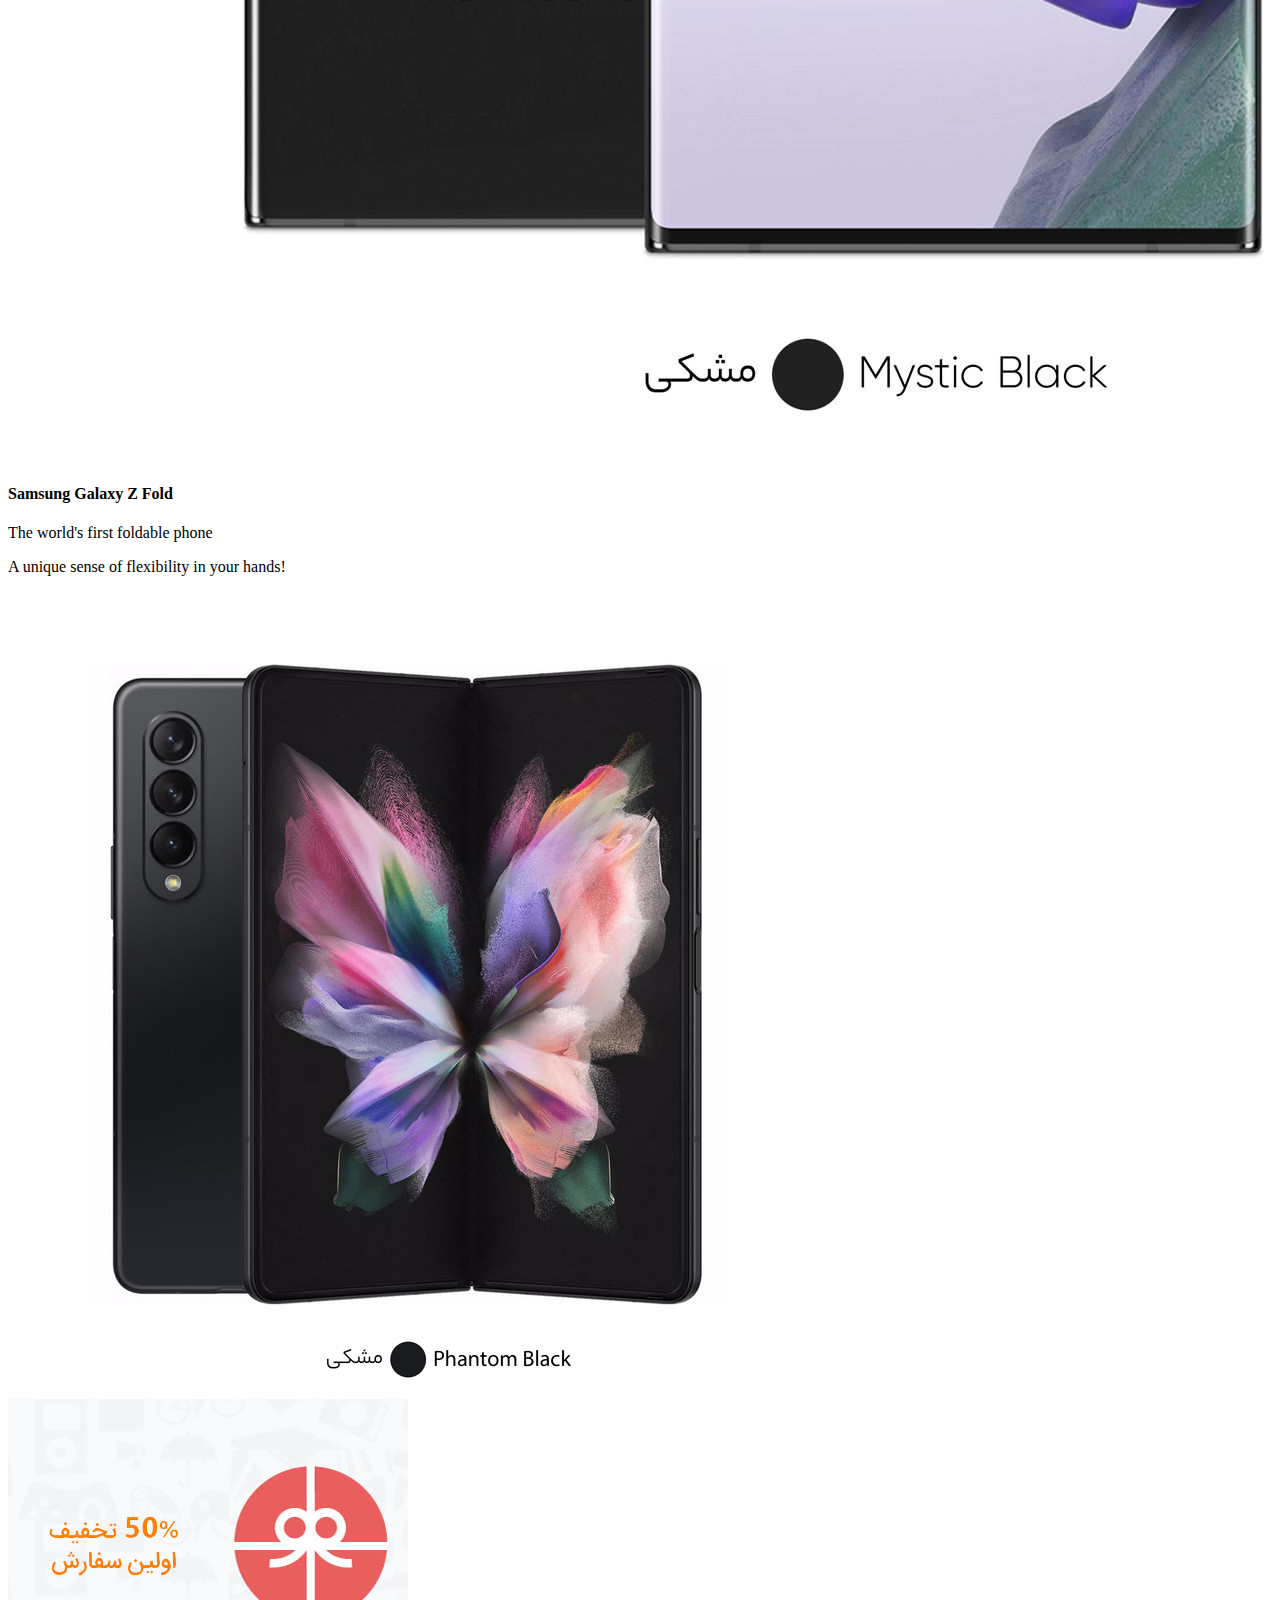
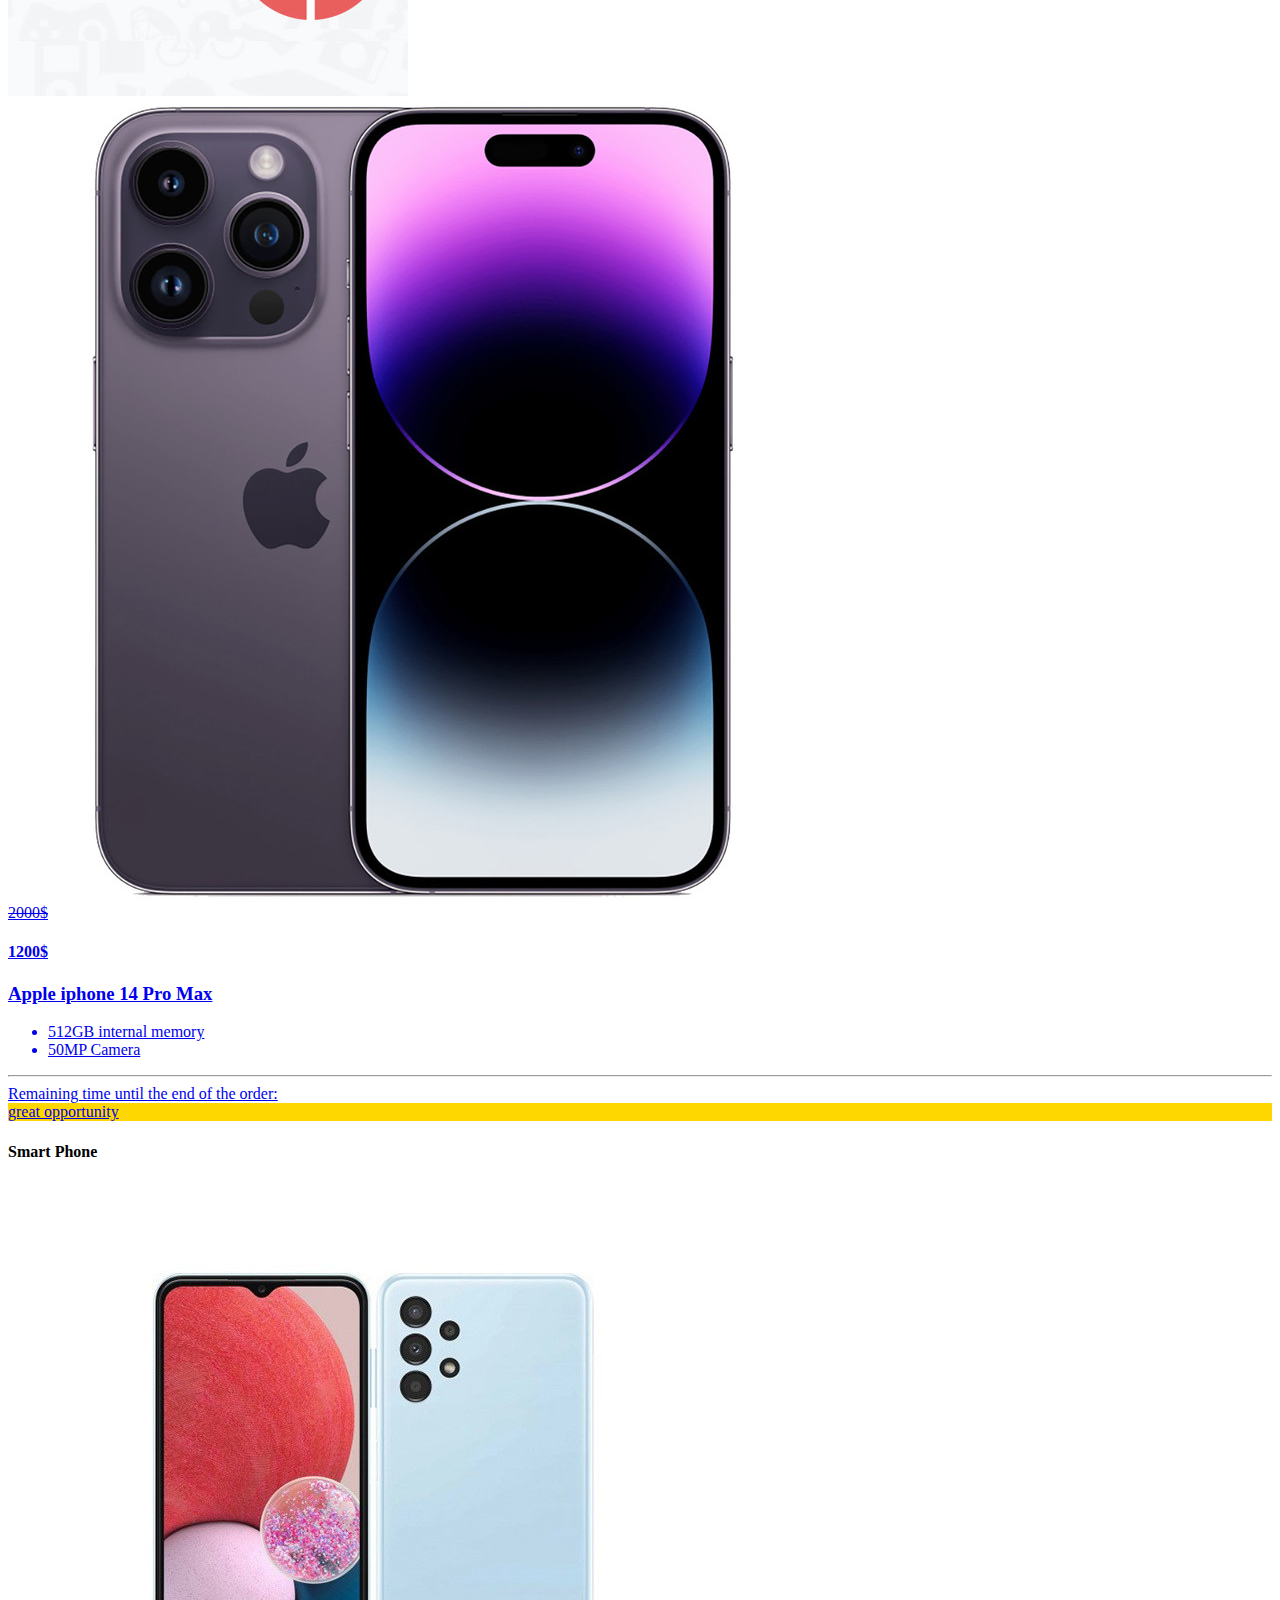
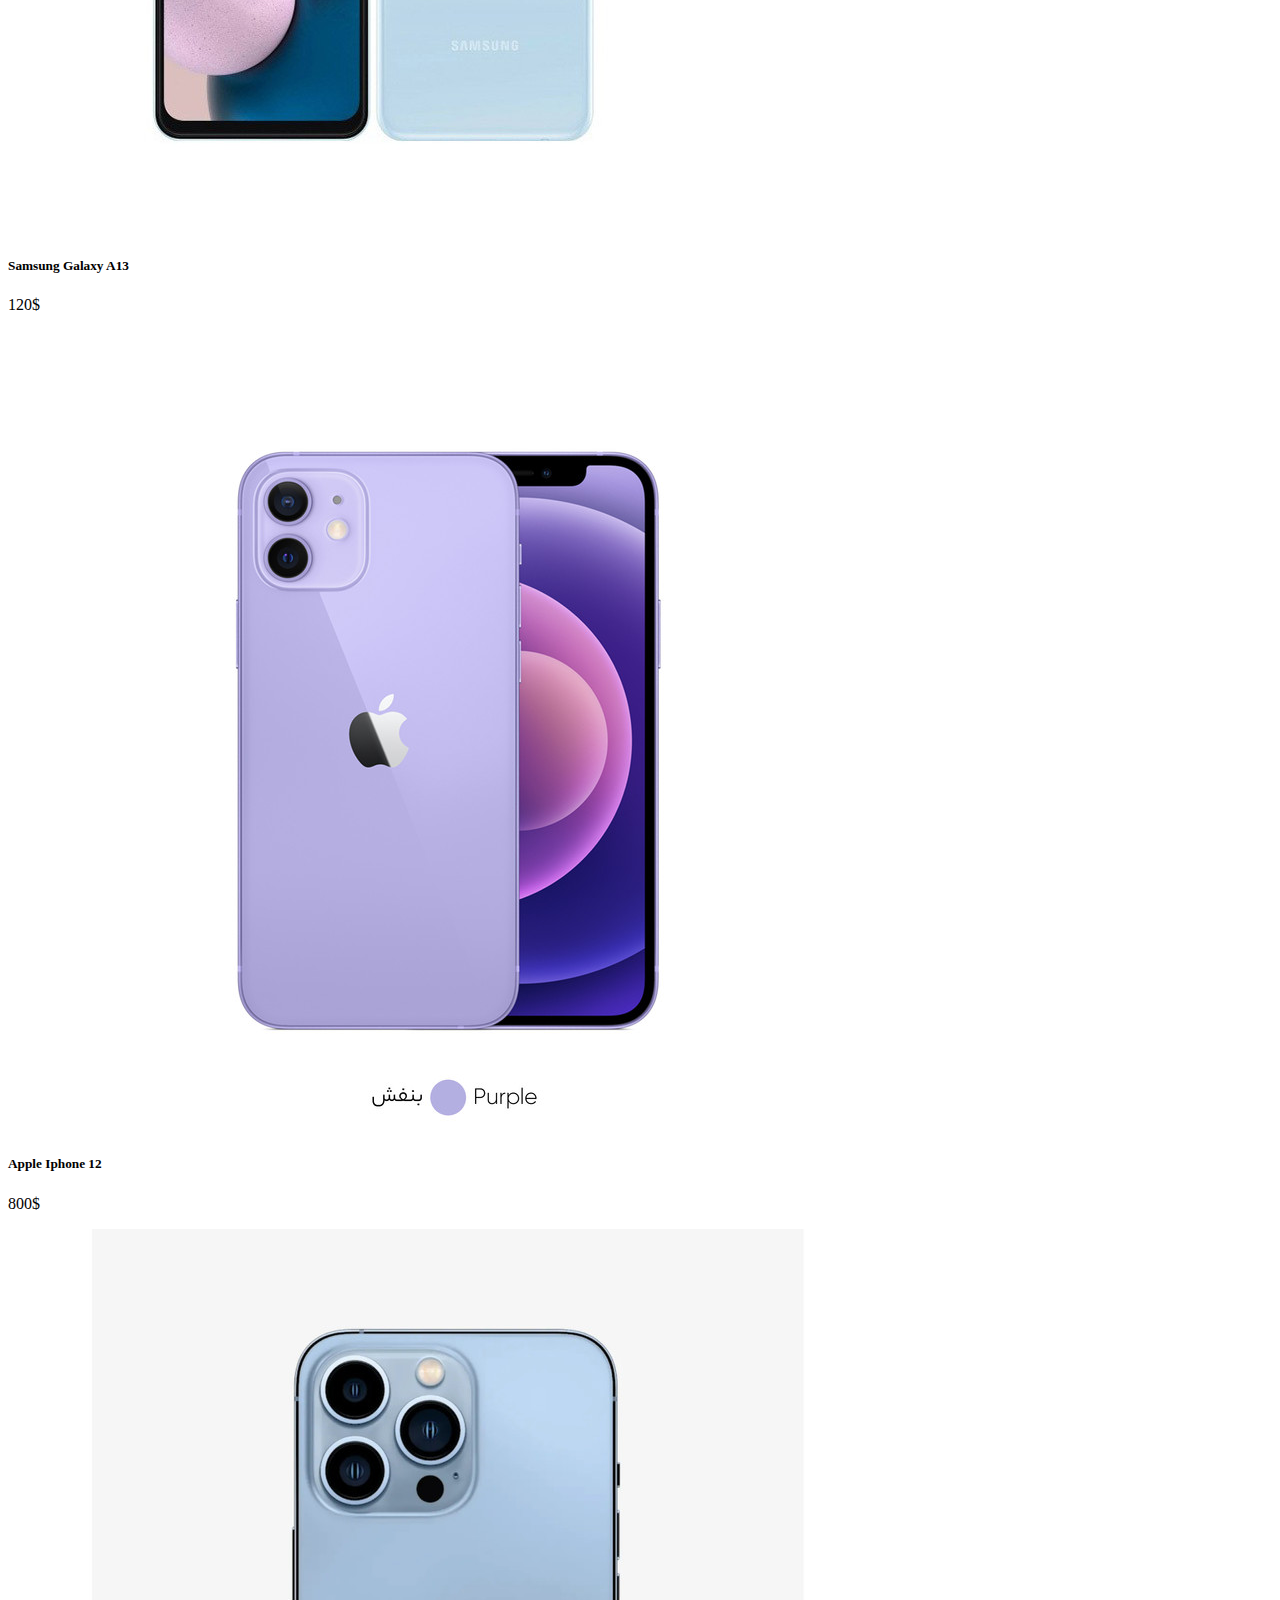
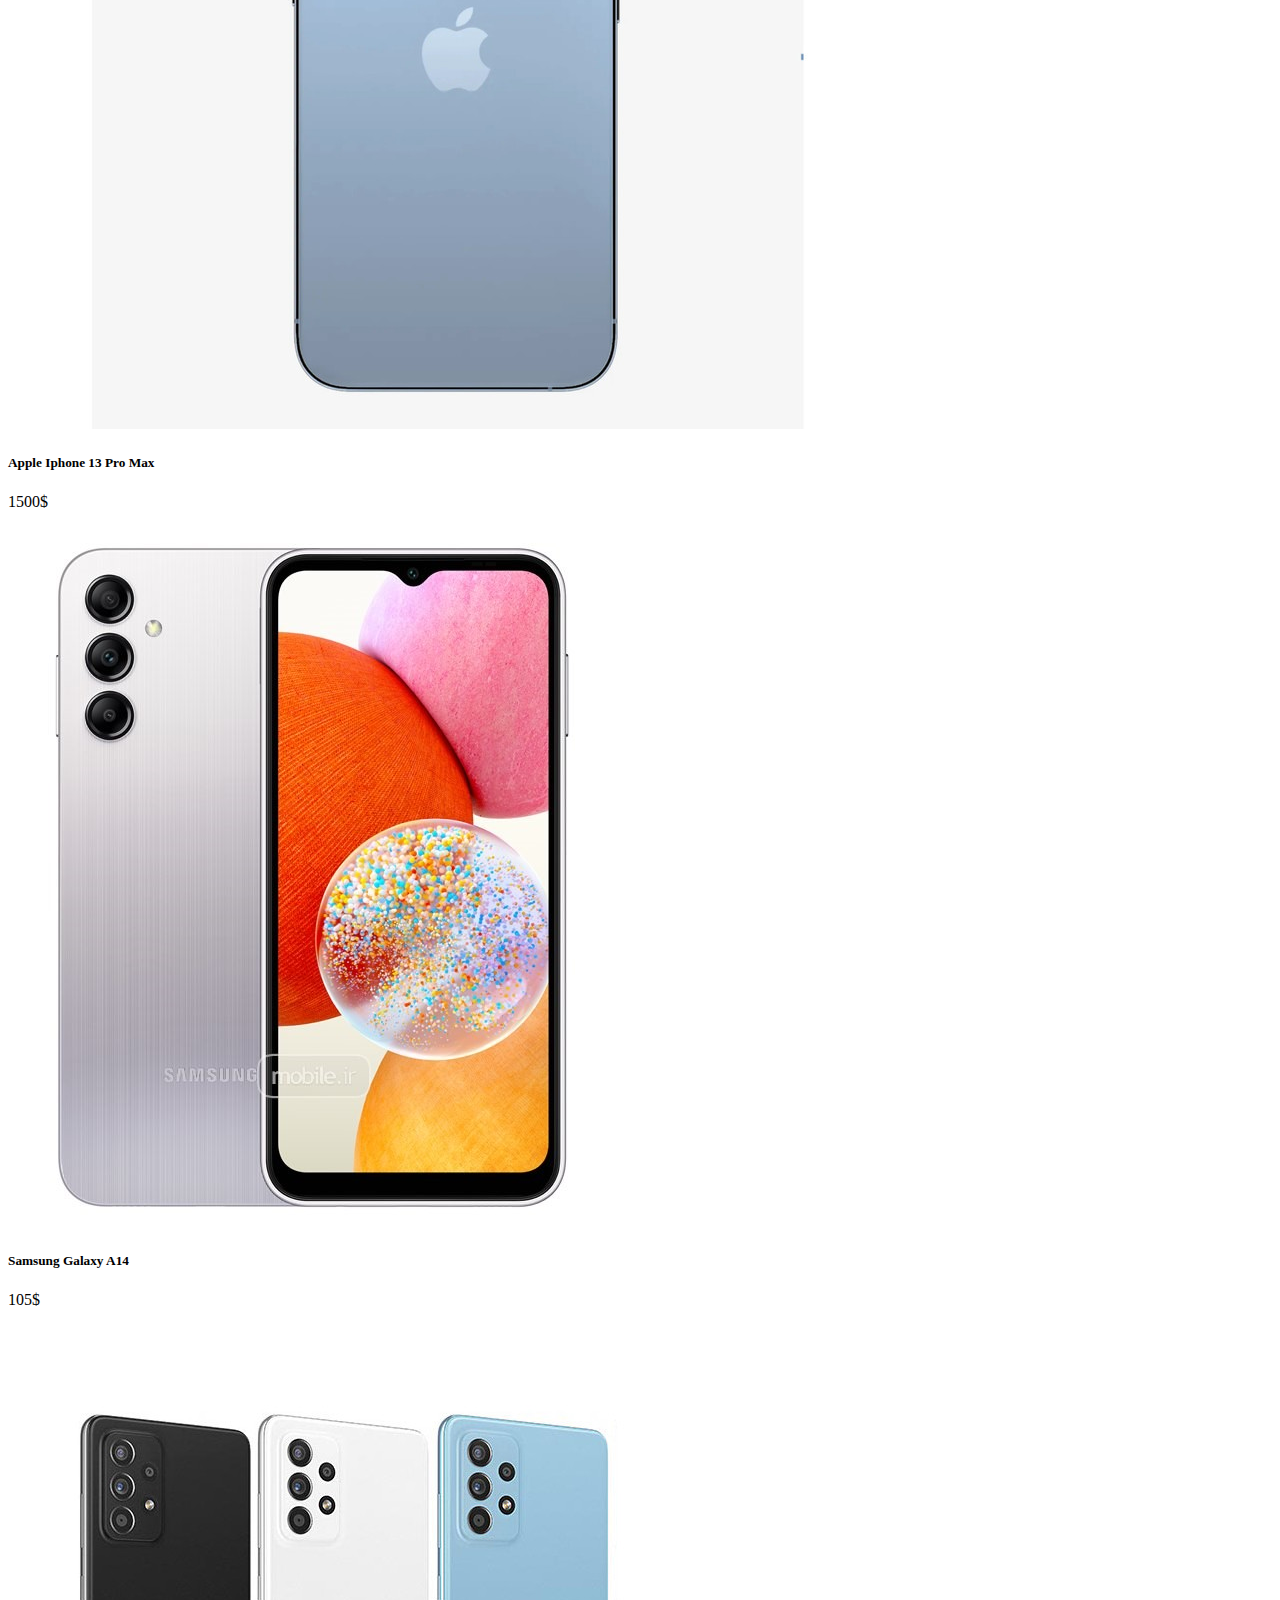
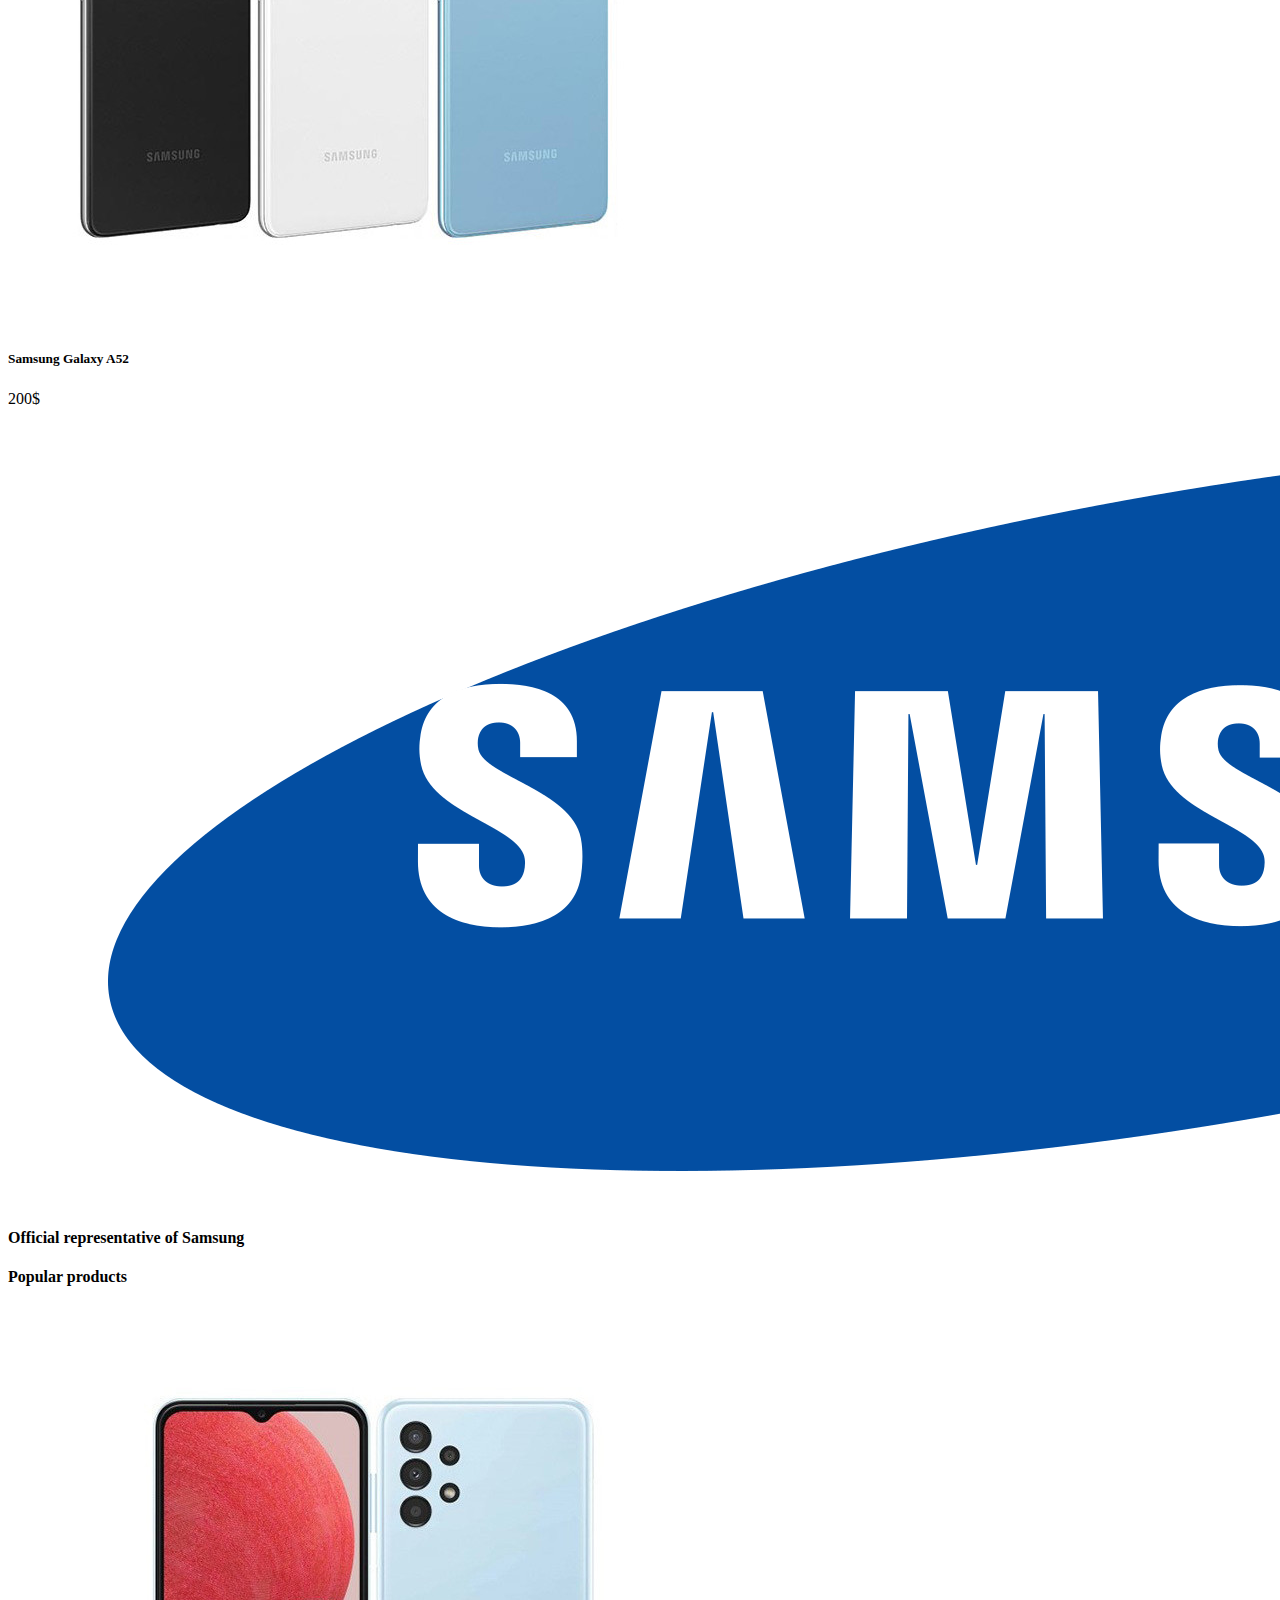
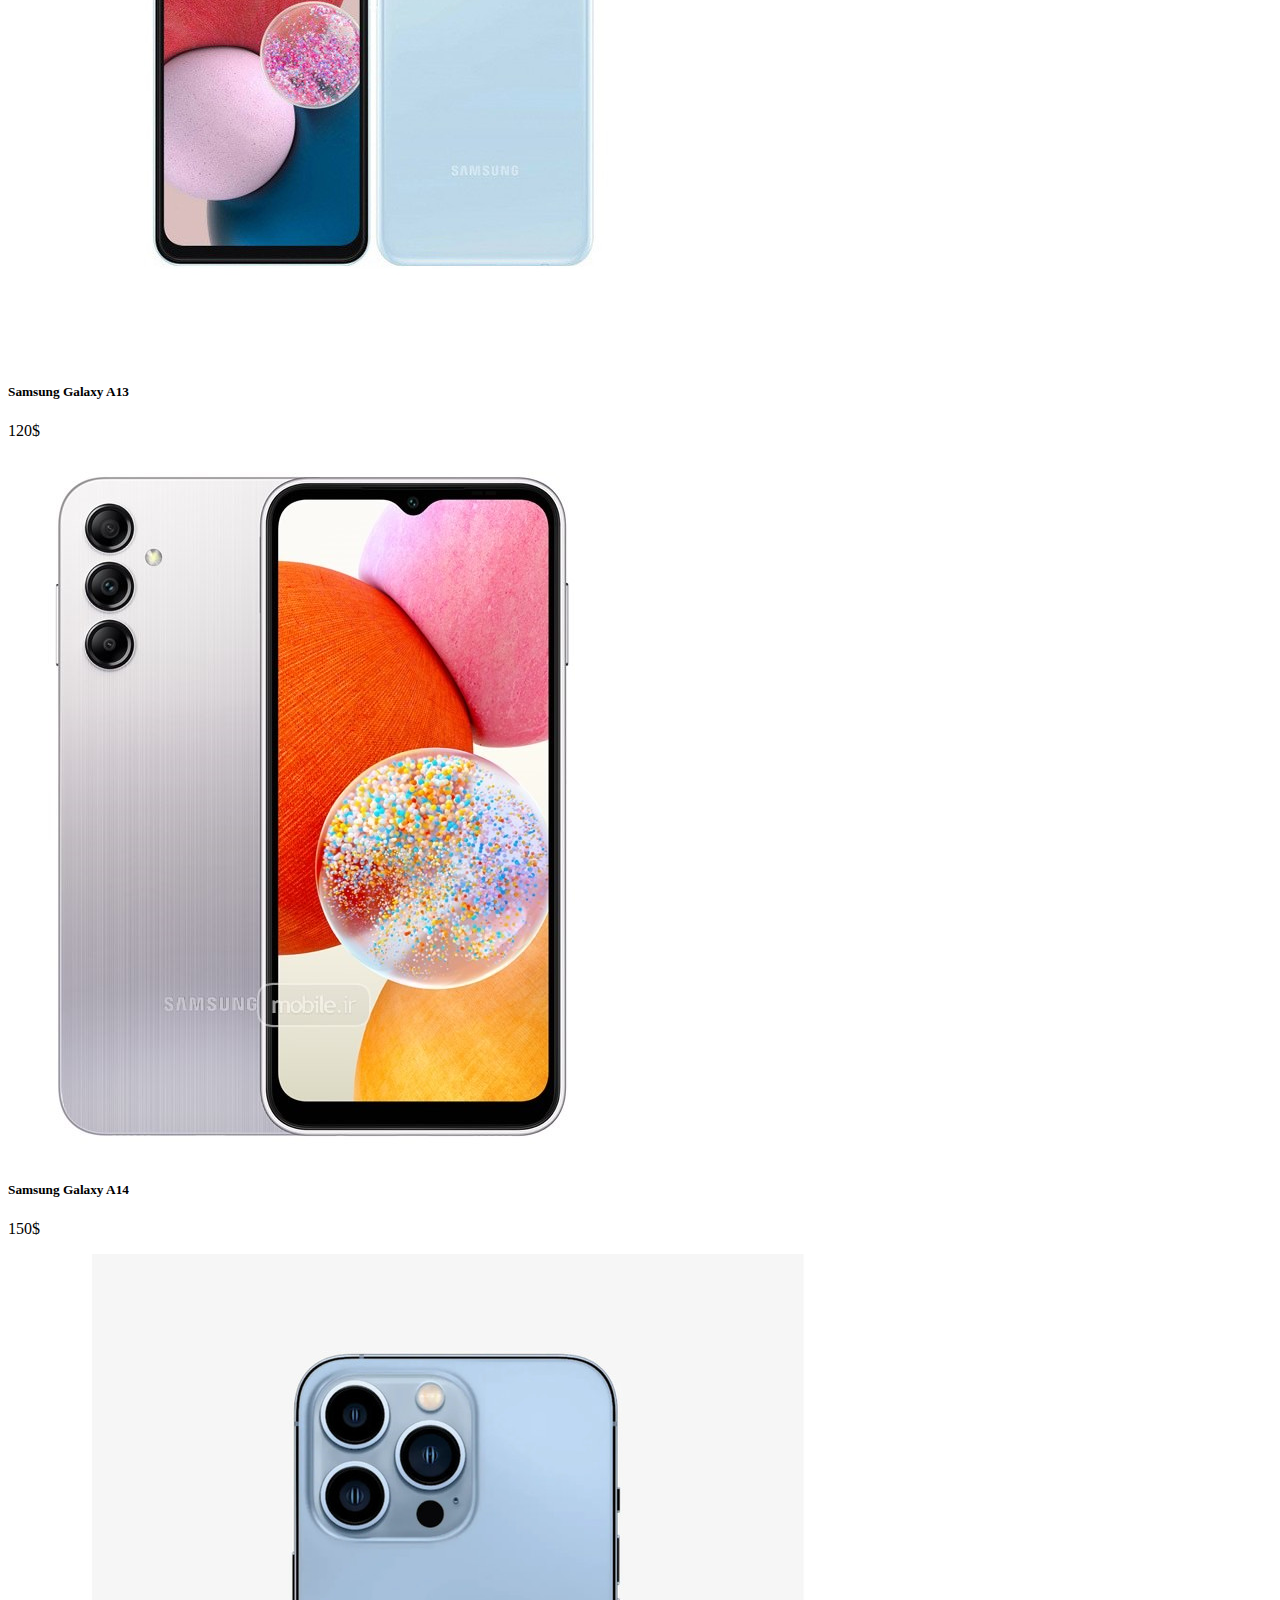
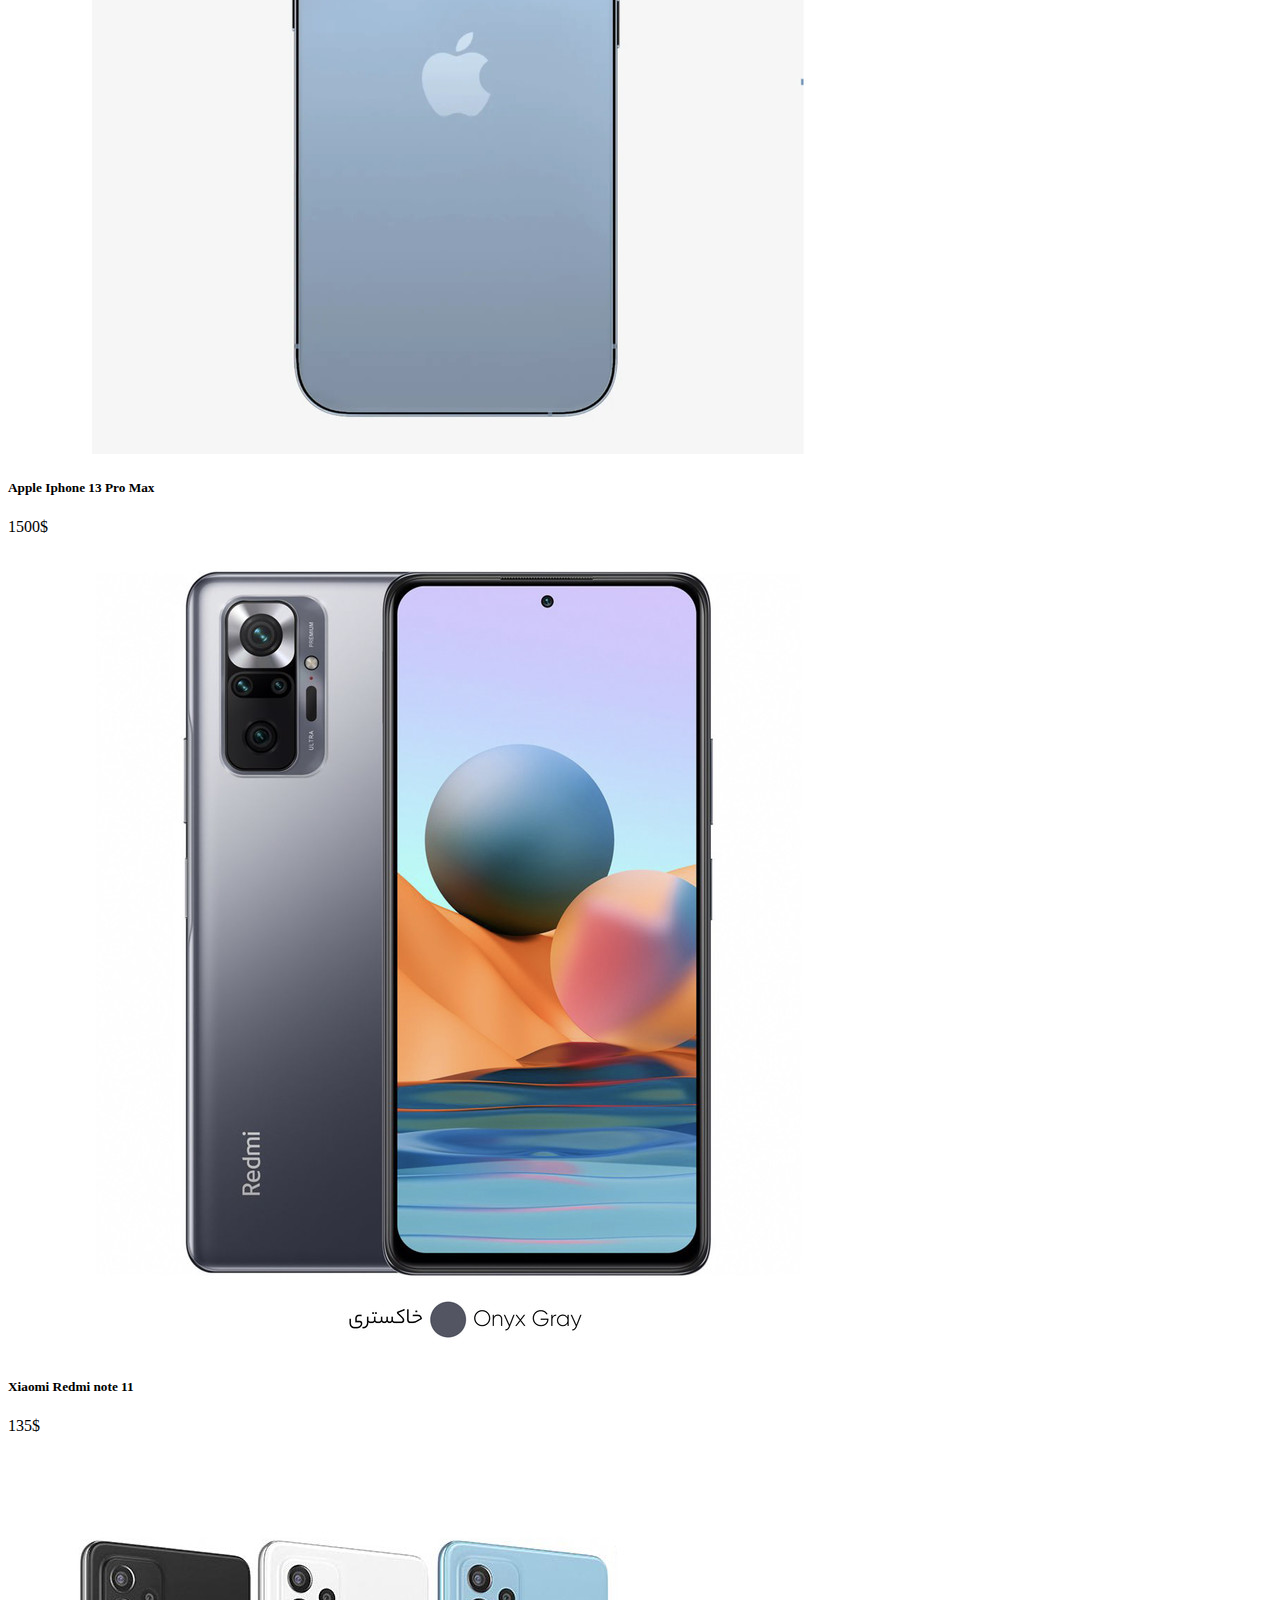
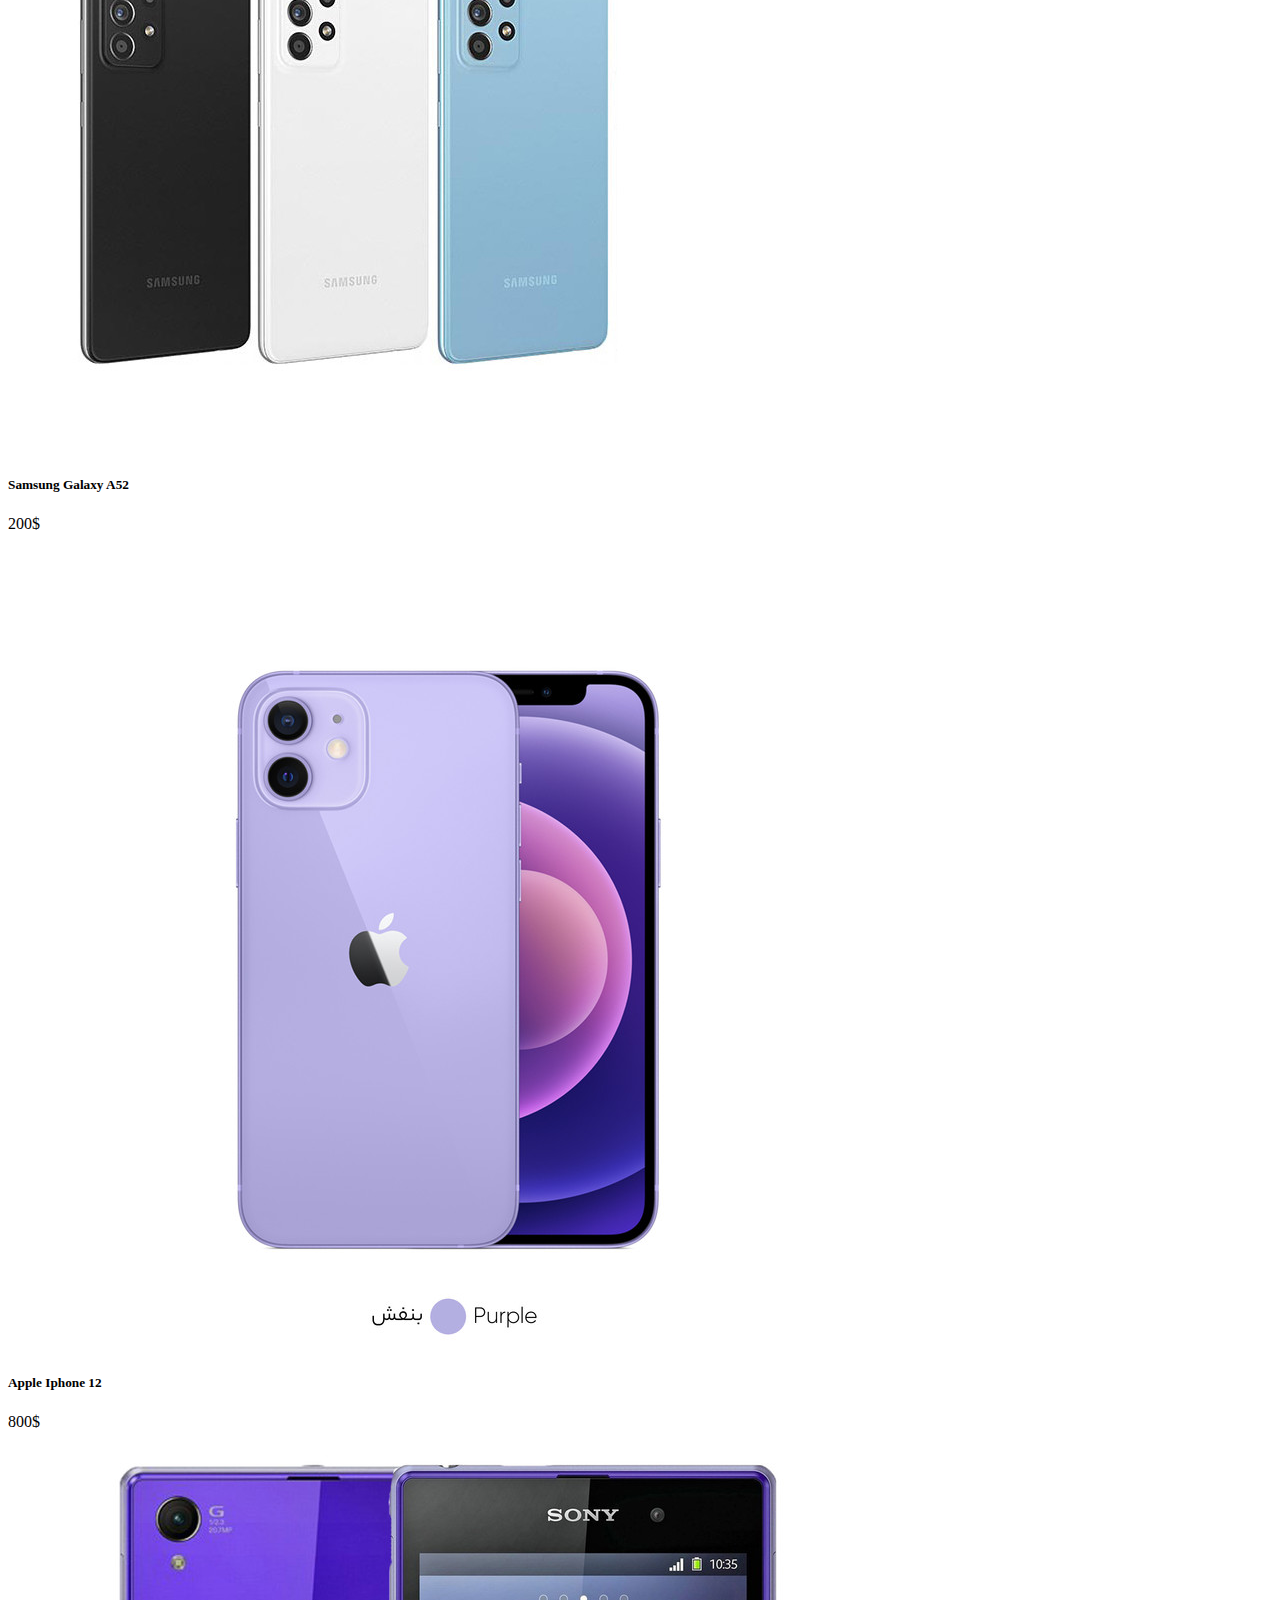
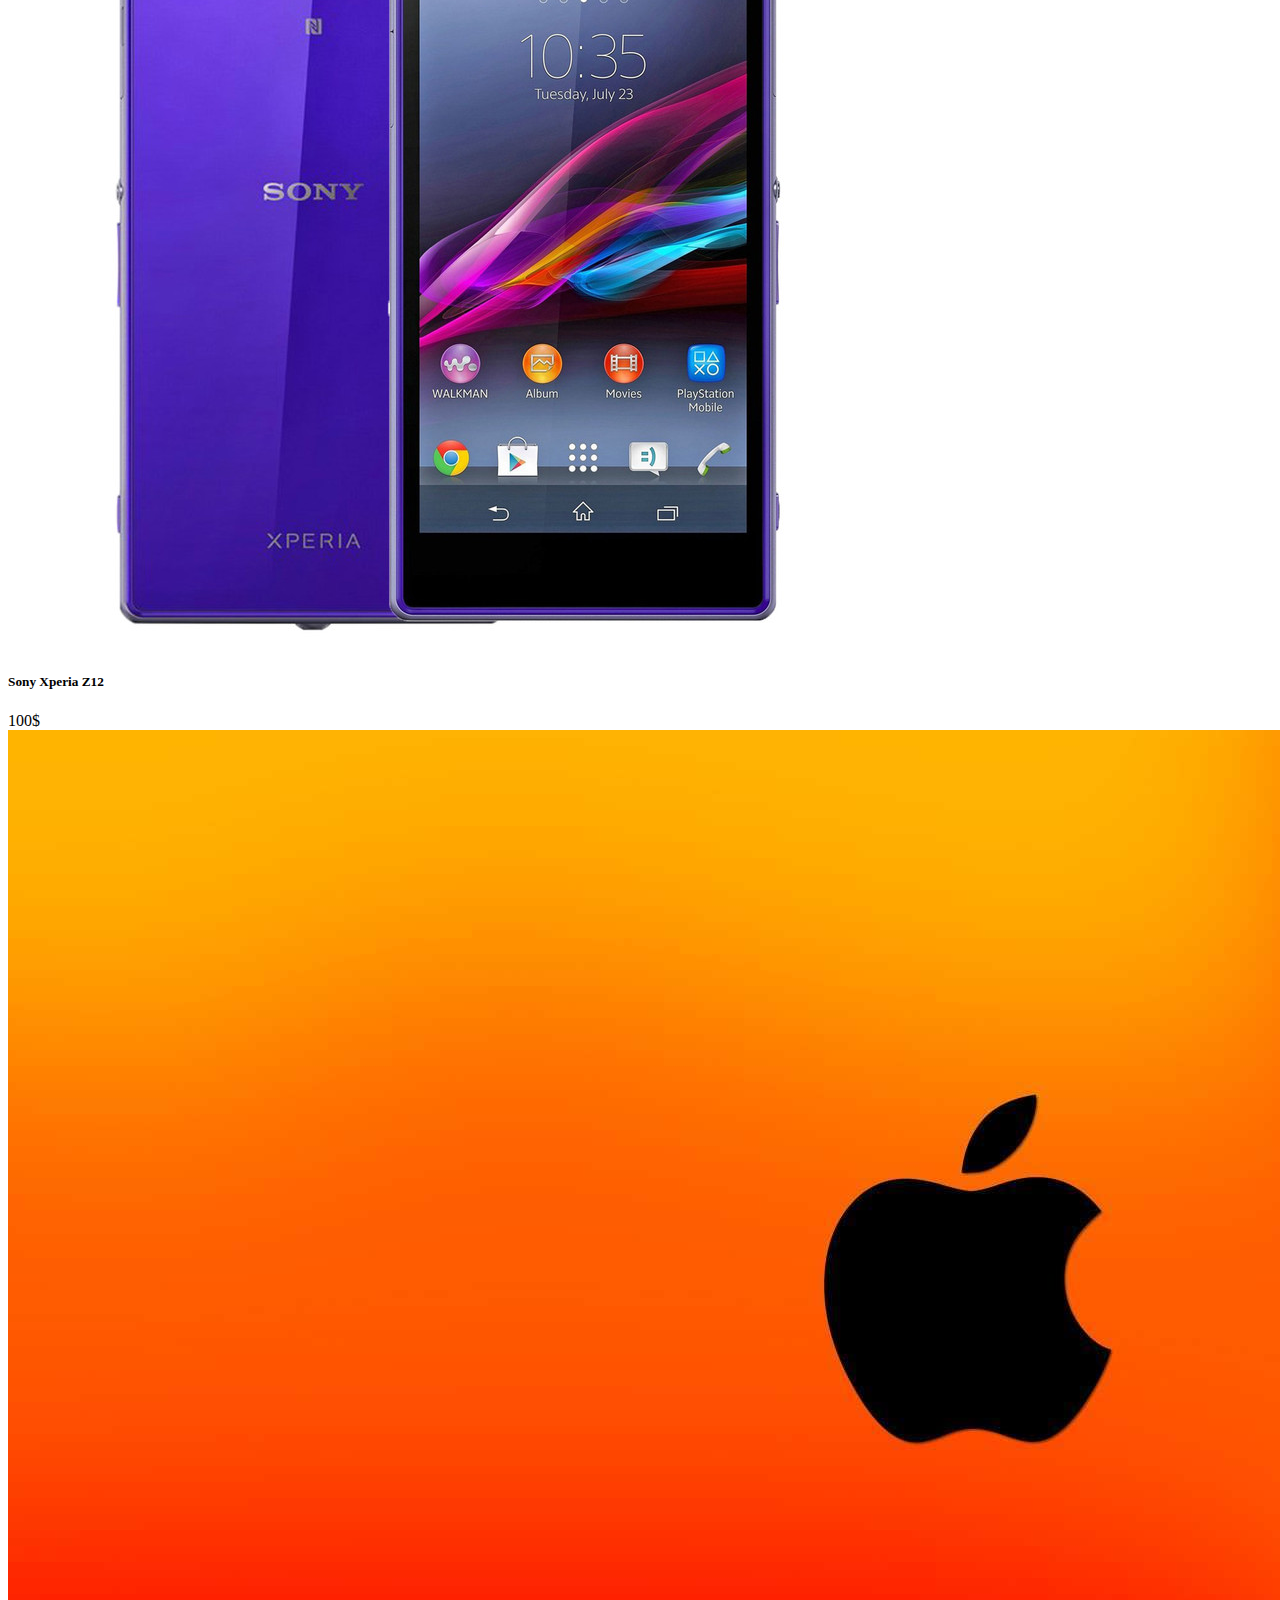
==== commit 96b8e7fc: "Developnig Asd Banner2 Section" ====
--- a/index.html
+++ b/index.html
@@ -286,6 +286,20 @@
         </div>
       </div>
     </div>
+
+    <!-- Ads Banner2 -->
+    <div class="container">
+      <div class="row">
+        <div class="col-md-12">
+          <div class="apple-baner">
+            <a href="#"><img src="img/Apple logo.jpeg" class="w-100" /></a>
+            <h4>Official representative of Apple</h4>
+          </div>
+        </div>
+      </div>
+    </div>
+    
+    <!--  -->
   </body>
   <script src="js/jquery-3.3.1.js" type="text/javascript"></script>
   <script src="js/jquery.simple.timer.js" type="text/javascript"></script>
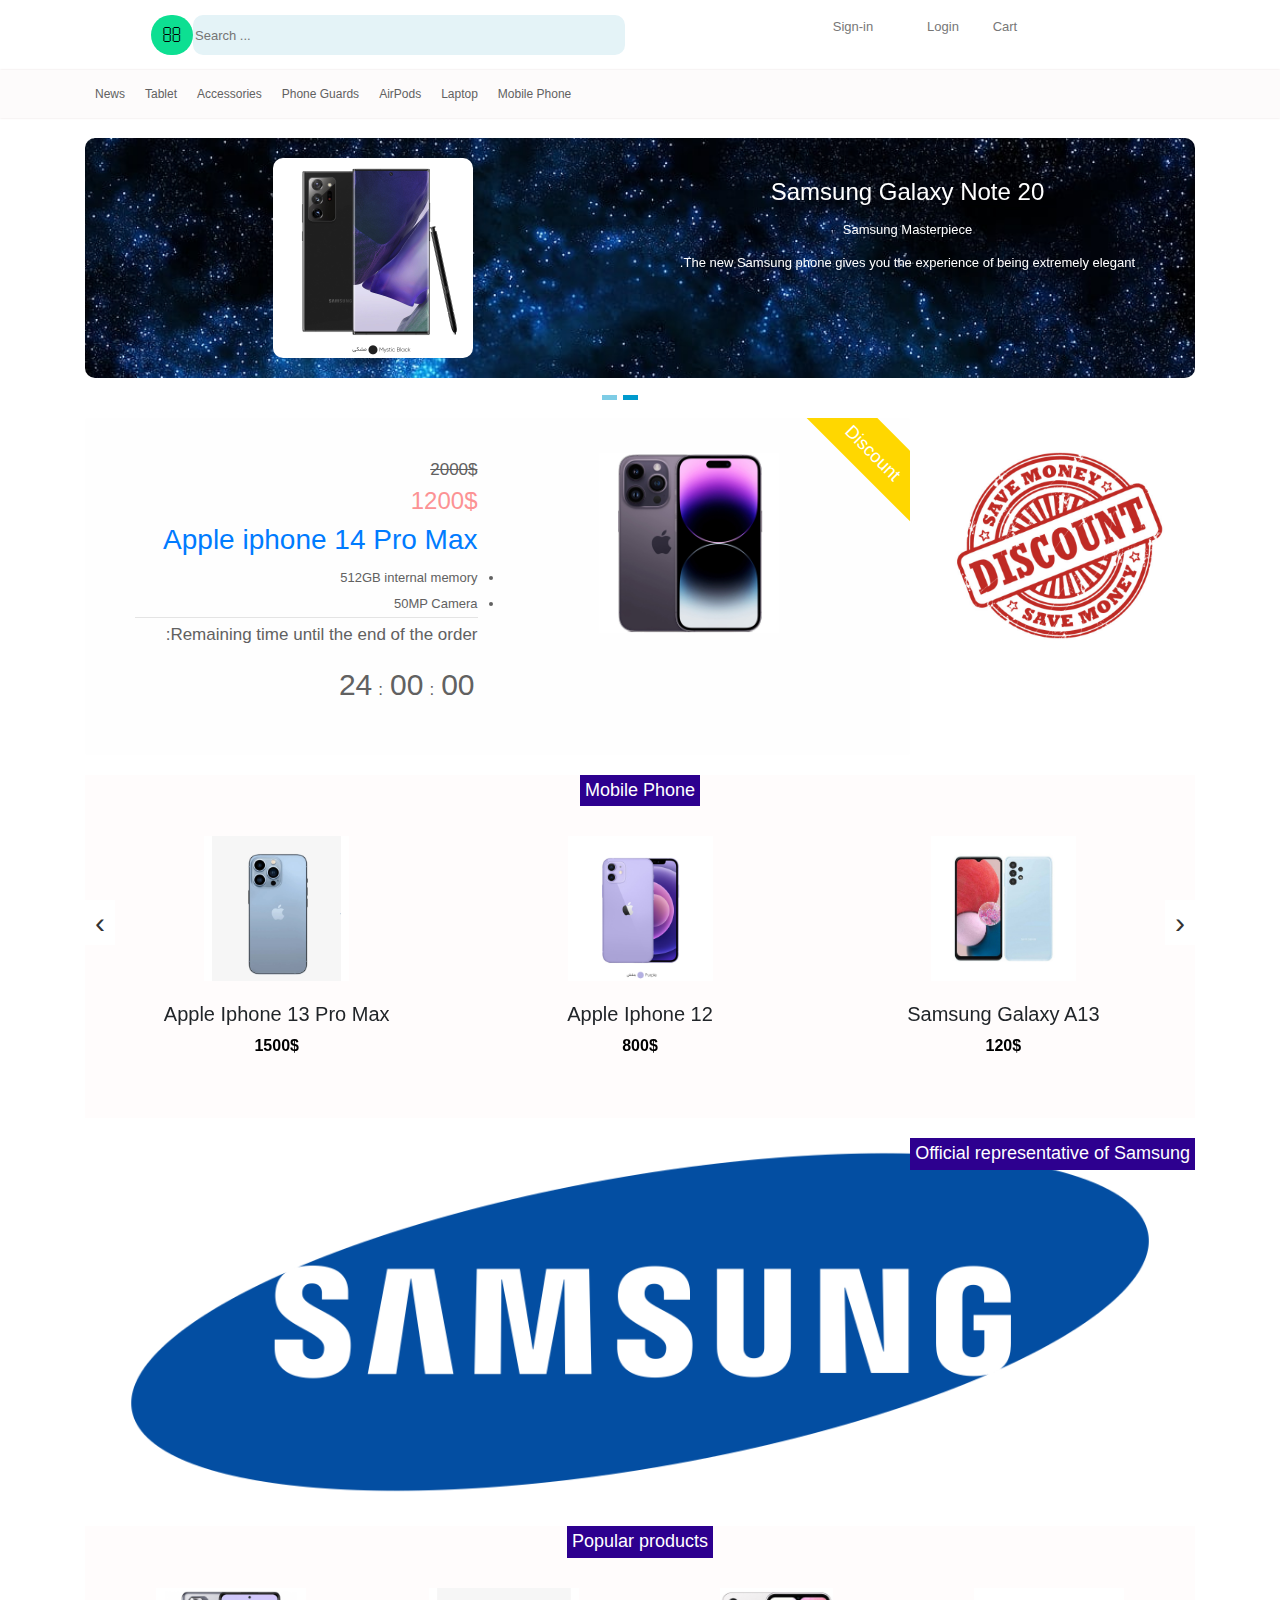
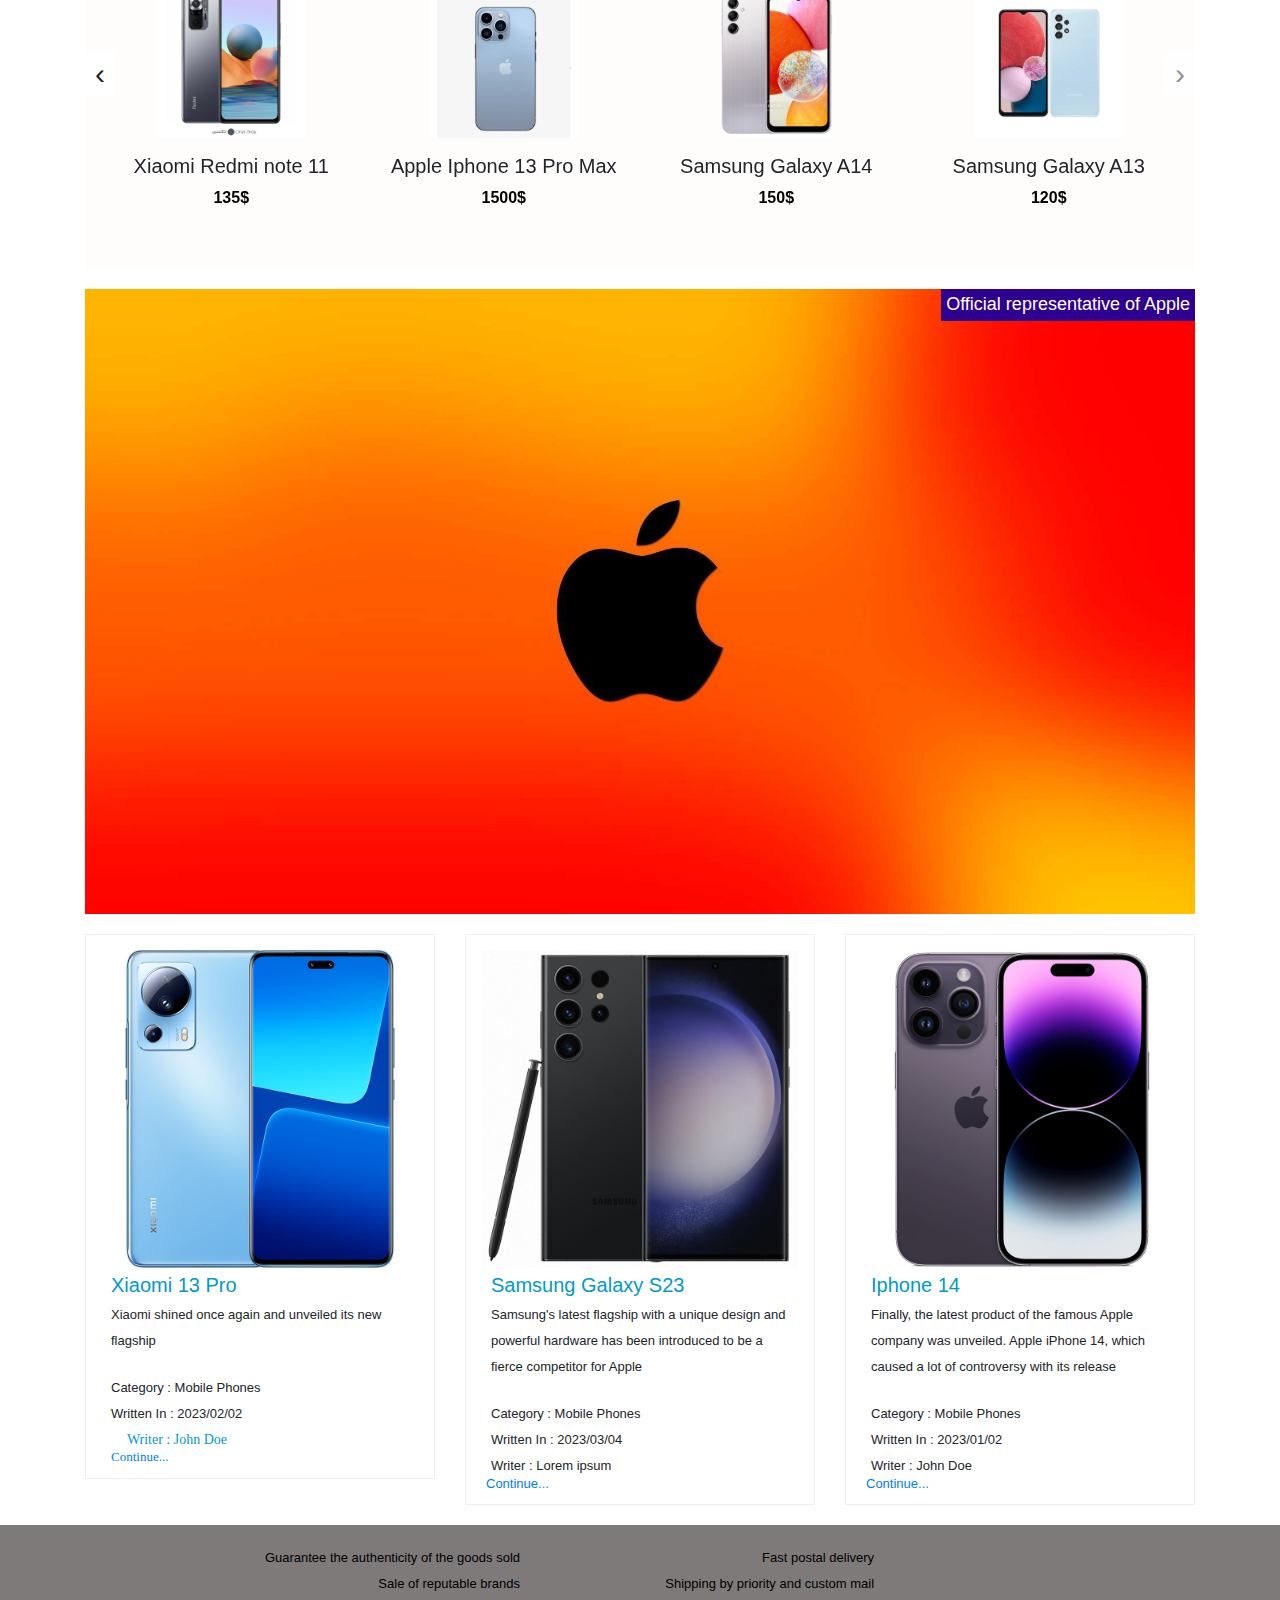
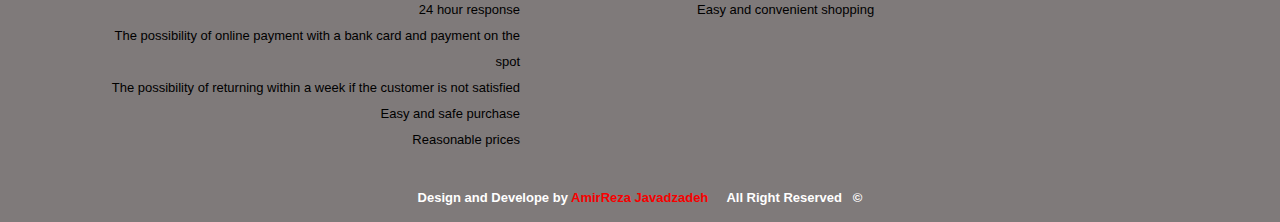
==== commit ff52d8fc: "fix a little bugs" ====
--- a/index.html
+++ b/index.html
@@ -18,7 +18,7 @@
           <div class="col-md-6">
             <div class="login">
               <a href="./Sign In.html" class="mybtn"
-                ><i class="fa fa-user-plus"></i>Sign-in</a
+                ></i>Sign-in<i class="fa fa-user-plus"></i></a
               >
               <a href="./Log In.html" class="mybtn"
                 ><i class="fa fa-user-o"></i>Login</a
@@ -30,8 +30,8 @@
           </div>
           <div class="col-md-6">
             <form action="">
-              <input type="text" placeholder="Search..." />
-              <button type="submit"><i class="fa fa-search"></i></button>
+              <input style="background-color: rgb(228, 243, 247); direction: ltr; border-radius: 10px;" type="text" placeholder="Search ..." />
+              <button style="background-color: rgb(13, 223, 146); color: black; border-radius: 50px;" type="submit"><i class="fa fa-search"></i></button>
             </form>
           </div>
         </div>
@@ -41,10 +41,10 @@
     <!-- Links -->
     <div class="main-menu">
       <div class="container">
-        <div class="row">
+        <div dir class="row">
           <div class="col-md-12">
             <ul>
-              <li><a href="#">Smart Phone</a></li>
+              <li><a href="#">Mobile Phone</a></li>
               <li><a href="#">Laptop</a></li>
               <li><a href="#">AirPods</a></li>
               <li><a href="#">Phone Guards</a></li>
@@ -116,7 +116,7 @@
         <div class="row">
           <div class="col-md-3">
             <div class="coopen">
-              <img src="img/coopen.png" class="w-100" />
+              <img src="img/discount.jpg" class="w-100" />
             </div>
           </div>
           <div class="col-md-9">
@@ -141,7 +141,7 @@
                 </div>
               </div>
               <div style="background-color: gold" class="Special-tag">
-                <span>great opportunity</span>
+                <span>Discount</span>
               </div>
             </div>
           </div>
@@ -154,7 +154,7 @@
       <div class="row">
         <div class="col-md-12">
           <div class="one-slider">
-            <h4>Smart Phone</h4>
+            <h4>Mobile Phone</h4>
             <div class="owl-carousel owl-theme ov1">
               <div class="item">
                 <figure>
@@ -298,12 +298,119 @@
         </div>
       </div>
     </div>
-    
-    <!--  -->
+
+    <!-- Magazines -->
+    <div class="container">
+      <div class="row">
+        <div class="col-md-4">
+          <div class="blog-content">
+            <figure>
+              <img src="img/iphone14.jpg" class="w-100" />
+            </figure>
+            <h5><i class="fa fa-title"></i>Iphone 14</h5>
+            <p>
+              Finally, the latest product of the famous Apple company was
+              unveiled. Apple iPhone 14, which caused a lot of controversy with
+              its release
+            </p>
+            <ul>
+              <li><i class="fa fa-bars"></i>Category : Mobile Phones</li>
+              <li><i class="fa fa-calendar-o"></i>Written In : 2023/01/02</li>
+              <li><i class="fa fa-user-o"></i>Writer : John Doe</li>
+            </ul>
+            <a href="#" class="mybtn"
+              ><i class="fa fa-continuous"></i>...Continue</a
+            >
+          </div>
+        </div>
+        <div class="col-md-4">
+          <div class="blog-content">
+            <figure>
+              <img src="img/s23.jpg" class="w-100" />
+            </figure>
+            <h5><i class="fa fa-title"></i> Samsung Galaxy S23</h5>
+            <p>
+              Samsung's latest flagship with a unique design and powerful
+              hardware has been introduced to be a fierce competitor for
+              Apple
+            </p>
+            <ul>
+              <li><i class="fa fa-bars"></i>Category : Mobile Phones</li>
+              <li><i class="fa fa-calendar-o"></i>Written In : 2023/03/04</li>
+              <li></li>
+              <li><i class="fa fa-user-o"></i>Writer : Lorem ipsum</li>
+            </ul>
+            <a href="#" class="mybtn"
+              ><i class="fa fa-continuous"></i>...Continue</a
+            >
+          </div>
+        </div>
+        <div class="col-md-4">
+          <div class="blog-content">
+            <figure>
+              <img src="img/xiaomi.jpg" class="w-100" />
+            </figure>
+            <h5><i class="fa fa-title"></i>Xiaomi 13 Pro</h5>
+            <p>Xiaomi shined once again and unveiled its new flagship</p>
+            <ul>
+              <li><i class="fa fa-bars"></i>Category : Mobile Phones</li>
+              <li><i class="fa fa-calendar-o"></i>Written In : 2023/02/02</li>
+              <li><i class="fa fa-user-o">Writer : John Doe</i></li>
+            </ul>
+            <a href="#" class="mybtn"
+              ><i class="fa fa-continuous">...Continue</i></a>
+            
+          </div>
+        </div>
+      </div>
+    </div>
+
+    <!-- Footer -->
+     <div dir="ltr" class="footer">
+         <div class="container">
+            <div class="row">
+               <div class="col-md-5">
+                  <div class="footer-description">
+                     <ul>
+                        <li>Guarantee the authenticity of the goods sold</li>
+                        <li>Sale of reputable brands</li>
+                        <li>24 hour response</li>
+                        <li>The possibility of online payment with a bank card and payment on the spot</li>
+                        <li>The possibility of returning within a week if the customer is not satisfied</li>
+                        <li>Easy and safe purchase</li>
+                        <li>Reasonable prices</li>
+                     </ul>
+                  </div>
+               </div>
+               <div class="col-md-4">
+                  <div class="footer-description2">
+                     <ul>
+                        <li>Fast postal delivery<i class="fa fa-truck"></i></li>
+                        <li>Shipping by priority and custom mail<i class="fa fa-plane"></i></li>
+                        <li>Easy and convenient shopping<i class="fa fa-cart-arrow-down"></i></li>
+                     </ul>
+                  </div>
+               </div>
+            </div>
+         </div>
+      </div>
+     
+      <div class="copy-right">
+         <div class="container">
+            <div class="row">
+               <div class="col-md-12 text-center">
+                  &copy;&nbsp;&nbsp; Design and Develope by  <a style="color: rgb(248, 0, 0);" href="https://www.instagram.com/_amir_jh_/"> AmirReza Javadzadeh </a>&nbsp;&nbsp;&nbsp;&nbsp;<span>All Right Reserved</span>
+               </div>
+            </div>
+         </div>
+      </div>
+
+
+
+      <script src="js/jquery-3.3.1.js" type="text/javascript"></script>
+      <script src="js/jquery.simple.timer.js" type="text/javascript"></script>
+      <script src="js/bootstrap.js" type="text/javascript"></script>
+      <script src="js/owl.carousel.min.js" type="text/javascript"></script>
+      <script src="js/js.js" type="text/javascript"></script>
   </body>
-  <script src="js/jquery-3.3.1.js" type="text/javascript"></script>
-  <script src="js/jquery.simple.timer.js" type="text/javascript"></script>
-  <script src="js/bootstrap.js" type="text/javascript"></script>
-  <script src="js/owl.carousel.min.js" type="text/javascript"></script>
-  <script src="js/js.js" type="text/javascript"></script>
 </html>
--- a/style/style.css
+++ b/style/style.css
@@ -0,0 +1,675 @@
+body {
+    direction: rtl;
+    text-align: right;
+    margin: 0;
+    padding: 0;
+    font-family: 'Segoe UI', Tahoma, Geneva, Verdana, sans-serif;
+    font-size: 13px;
+}
+
+li {
+    list-style: none;
+}
+
+a,
+a:hover,
+a:focus {
+    text-decoration: none;
+}
+
+ul {
+    margin: 0;
+    padding: 0;
+}
+
+.fa {
+    margin: 5px;
+}
+
+
+/* ............................ */
+.Nav {
+    padding: 15px;
+    background-color: #fff;
+}
+
+.Nav .login {
+    text-align: center;
+}
+
+.Nav .mybtn {
+    padding: 5px;
+    color: #777;
+    background-color: transparent;
+    font-size: 13px;
+    transition: all 0.2s;
+    -webkit-transition: all 0.2s;
+    -moz-transition: all 0.2s;
+    -o-transition: all 0.2s;
+}
+
+.Nav .mybtn i {
+    font-size: 13px;
+}
+
+.Nav .mybtn:hover {
+    color: #ec060a;
+    transition: all 0.4s;
+    -webkit-transition: all 0.2s;
+    -moz-transition: all 0.2s;
+    -o-transition: all 0.2s;
+}
+
+.Nav form .form1 {
+    display: table;
+    margin: 0 auto;
+}
+
+.Nav form {
+    position: relative;
+}
+
+.Nav form input {
+    width: 80%;
+    background-color: #fdfdfd;
+    color: 000;
+    border: none;
+    padding-right: 10px;
+    height: 40px;
+}
+
+.Nav form input:focus {
+    border: none;
+    outline: none;
+}
+
+.Nav form button {
+    border: none;
+    height: 40px;
+    position: absolute;
+    background-color: #fdfdfd;
+    color: #ccc8c8;
+    top: 0;
+    font-size: 20px;
+    margin-bottom: 5px;
+    cursor: pointer;
+}
+
+/*-----------------------------*/
+.main-menu {
+    width: 100%;
+    background-color: #fdfbfb;
+    box-shadow: 0 0 2px #e6dddd;
+}
+
+.main-menu ul {
+    position: relative;
+    float: left;
+}
+
+.main-menu ul li {
+    display: inline-block;
+    float: right;
+}
+
+.main-menu ul li:hover ul {
+    opacity: 1;
+    visibility: visible;
+    transition: all 0.2s;
+    -webkit-transition: all 0.2s;
+    -moz-transition: all 0.2s;
+    -o-transition: all 0.3s;
+}
+
+.main-menu ul li a {
+    display: block;
+    padding: 15px 10px;
+    color: #616161;
+    font-size: 12px;
+    transition: all 0.2s;
+    -webkit-transition: all 0.2s;
+    -moz-transition: all 0.2s;
+    -o-transition: all 0.2s;
+}
+
+.main-menu ul li a:hover {
+    background-color: rgba(17, 0, 93, 0.7);
+    transition: all 0.2s;
+    -webkit-transition: all 0.2s;
+    -moz-transition: all 0.2s;
+    -o-transition: all 0.2s;
+    color: #ffffff;
+}
+
+.main-menu ul li ul {
+    position: absolute;
+    width: 200px;
+    color: #616161;
+    background-color: #fffbfb;
+    z-index: 100;
+    top: 45px;
+    opacity: 0;
+    visibility: hidden;
+    transition: all 0.2s;
+    -webkit-transition: all 0.2s;
+    -moz-transition: all 0.2s;
+    -o-transition: all 0.3s;
+}
+
+.main-menu ul li ul li {
+    display: inline-block;
+    float: right;
+    width: 100%;
+}
+
+.main-menu ul li ul:before {
+    content: "";
+    position: absolute;
+    height: 12px;
+    width: 12px;
+    top: -12px;
+    border-left: 12px solid transparent;
+    border-right: 12px solid transparent;
+    border-bottom: 12px solid#fffbfb;
+}
+
+/*-----------------------------*/
+.new-producr-title {
+    width: 100%;
+    padding: 5px;
+    background-color: transparent;
+}
+
+.new-producr-title h3 {
+    display: table;
+    color: #fc9492;
+    font-size: 20px;
+    margin: 0;
+    margin: 5px auto;
+    padding-bottom: 5px;
+    border-bottom: 1px solid #fc9492;
+}
+
+/*-----------------------------*/
+.slider-box {
+    width: 100%;
+    min-height: 200px;
+    color: #fff;
+    padding: 20px;
+    text-align: center;
+    background: url(../img/slider-cover.jpg);
+    background-size: cover;
+    position: relative;
+    margin-bottom: 40px;
+    line-height: 2.5;
+    border-radius: 10px;
+}
+
+.slider-box img {
+    height: 200px;
+    object-fit: contain;
+    border-radius: 10px;
+}
+
+.slider-box .col-md-6 {
+    float: right;
+}
+
+.slider-box .btn {
+    border-radius: 5px;
+    font-size: 20px;
+    margin: 10px 5px 5px 5px;
+    padding: 7px;
+    box-shadow: 0 0 3px #fff;
+}
+
+.slider-box .carousel-control-prev {
+    width: 25px;
+    height: 25px;
+    line-height: 25px;
+    text-align: center;
+    position: absolute;
+    top: -50px;
+    left: 0;
+    background-color: #009acd;
+    border-radius: 50%;
+}
+
+.slider-box .carousel-control-next {
+    width: 25px;
+    height: 25px;
+    line-height: 25px;
+    text-align: center;
+    position: absolute;
+    top: -50px;
+    right: auto;
+    left: 30px;
+    background-color: #009acd;
+    border-radius: 50%;
+}
+
+.slider-box .carousel-control-prev .carousel-control-prev-icon,
+.slider-box .carousel-control-next .carousel-control-next-icon {
+    width: 13px;
+    height: 13px;
+}
+
+.slider-box .carousel-indicators {
+    position: absolute;
+    bottom: -68px;
+}
+
+.slider-box .carousel-indicators li {
+    width: 15px;
+    height: 5px;
+    color: #009acd;
+    background-color: #009acd;
+}
+
+/*----------------------------*/
+.coopen {
+    width: 100%;
+    overflow: hidden;
+    background-color: #fff;
+    text-align: center;
+    border-radius: 3px;
+    margin-bottom: 20px;
+}
+
+/*-----------------------------*/
+.Special {
+    width: 100%;
+    min-height: 50px;
+    padding: 30px;
+    background-color: #fefefe;
+    margin-bottom: 20px;
+    border-radius: 3px;
+    position: relative;
+    overflow: hidden;
+    line-height: 2;
+}
+
+.Special .Special-tag {
+    width: 150px;
+    height: 50px;
+    top: 8px;
+    right: -40px;
+    color: #fff;
+    background-color: #FC9294;
+    position: absolute;
+    padding: 10px;
+    font-size: 18px;
+    text-align: center;
+    transform: rotate(45deg)
+}
+
+.Special .col-md-6 {
+    float: right;
+}
+
+.Special .Special-img {
+    padding: 5px;
+}
+
+.Special .Special-content {
+    padding: 5px;
+}
+
+.Special .Special-img img {
+    height: 180px;
+    object-fit: contain;
+}
+
+.Special-content del {
+    font-size: 17px;
+    color: #616161;
+}
+
+.Special-content h4 {
+    color: #FC9294;
+}
+
+.Special-content ul li {
+    list-style: disc;
+    color: #616161;
+}
+
+.Special-content span {
+    font-size: 17px;
+    color: #616161;
+}
+
+.Special-content hr {
+    margin: 0;
+}
+
+.counter {
+    display: table;
+    margin: 0 0 2px 2px;
+}
+
+.counter div {
+    float: left;
+
+}
+
+.counter .jst-hours,
+.jst-minutes,
+.jst-seconds {
+    padding: 3px;
+    color: #616161;
+    font-size: 30px;
+}
+
+.counter span {
+    margin-right: 7px;
+}
+
+.single-img img {
+    height: 300px;
+    object-fit: contain;
+}
+
+/*-----------------------------*/
+.one-slider {
+    width: 100%;
+    min-height: 100px;
+    background-color: #fffcfc;
+    margin-bottom: 20px;
+    position: relative;
+}
+
+.one-slider img {
+    width: 100%;
+    height: auto;
+    padding-bottom: 5px;
+}
+
+.one-slider img {
+    height: 150px;
+    object-fit: contain;
+}
+
+.one-slider h4 {
+    background-color: #2d008f;
+    color: #fff;
+    display: table;
+    margin: 0 auto;
+    font-size: 18px;
+    padding: 5px 5px 5px 5px;
+    font-weight: normal;
+}
+
+.one-slider h5 {
+    overflow: hidden;
+    text-overflow: ellipsis;
+    white-space: nowrap;
+}
+
+
+.one-slider .owl-carousel {
+    padding: 15px;
+}
+
+.one-slider .item {
+    min-height: 200px;
+    text-align: center;
+    padding: 10px;
+    margin: 5px;
+    transition: all 0.2s;
+    -webkit-transition: all 0.2s;
+    -moz-transition: all 0.2s;
+    -o-transition: all 0.2s;
+}
+
+.one-slider .item span {
+    color: black;
+    font-size: 16px;
+    font-weight: 700;
+}
+
+.one-slider .owl-carousel .owl-dots {
+    display: none;
+}
+
+.one-slider .owl-nav .owl-prev span {
+    position: absolute;
+    right: 0;
+    top: 30%;
+    background-color: #fff;
+    color: #333;
+    font-size: 30px;
+    padding: 0 10px 0 10px;
+}
+
+
+.one-slider .owl-nav .owl-next span {
+    position: absolute;
+    left: 0;
+    top: 30%;
+    background-color: #fff;
+    color: #333;
+    font-size: 30px;
+    padding: 0 10px 0 10px;
+}
+
+/*-----------------------------*/
+.two-slider img,
+.three-slider img {
+    height: 150px;
+    object-fit: contain;
+}
+
+.two-slider,
+.three-slider,
+.single-two-slider {
+    width: 100%;
+    min-height: 100px;
+    background-color: #fffcfc;
+    margin-bottom: 20px;
+    position: relative;
+}
+
+.two-slider h4,
+.three-slider h4,
+.single-two-slider h4 {
+    background-color: #2d008f;
+    color: #fff;
+    display: table;
+    margin: 0 auto;
+    font-size: 18px;
+    padding: 5px;
+}
+
+.two-slider h5,
+.three-slider h5,
+.single-two-slider h5 {
+    overflow: hidden;
+    text-overflow: ellipsis;
+    white-space: nowrap;
+}
+
+.two-slider .owl-carousel,
+.three-slider .owl-carousel,
+.single-two-slider .owl-carousel {
+    padding: 15px;
+}
+
+.two-slider .item,
+.three-slider .item,
+.single-two-slider .item {
+    min-height: 200px;
+    text-align: center;
+    padding: 10px;
+    margin: 5px;
+    transition: all 0.2s;
+    -webkit-transition: all 0.2s;
+    -moz-transition: all 0.2s;
+    -o-transition: all 0.2s;
+}
+
+.two-slider .item span,
+.three-slider .item span,
+.single-two-slider .item span {
+    color: black;
+    font-size: 16px;
+    font-weight: 700;
+}
+
+.two-slider .owl-carousel .owl-dots,
+.three-slider .owl-carousel .owl-dots,
+.single-two-slider .owl-carousel .owl-dots {
+    display: none;
+}
+
+.two-slider .owl-nav .owl-prev span,
+.three-slider .owl-nav .owl-prev span,
+.single-two-slider .owl-nav .owl-prev span {
+    position: absolute;
+    right: 0;
+    top: 30%;
+    background-color: #fff;
+    color: #222;
+    font-size: 30px;
+    padding: 0 10px 0 10px;
+}
+
+
+.two-slider .owl-nav .owl-next span,
+.three-slider .owl-nav .owl-next span,
+.single-two-slider .owl-nav .owl-next span {
+    position: absolute;
+    left: 0;
+    top: 30%;
+    background-color: #fff;
+    color: #222;
+    font-size: 30px;
+    padding: 0 10px 0 10px;
+}
+
+/*-----------------------------*/
+.sam-baner,
+.apple-baner {
+    border-radius: 3px;
+    position: relative;
+    margin-bottom: 20px;
+}
+
+.sam-baner h4,
+.apple-baner h4 {
+    position: absolute;
+    right: 0;
+    top: 0;
+    font-size: 18px;
+    background-color: #2d008f;
+    color: #fff;
+    padding: 5px;
+}
+
+/*-----------------------------*/
+.blog-content {
+    width: 100%;
+    position: relative;
+    margin-bottom: 20px;
+    padding: 15px;
+    border: 1px solid #eee;
+    text-align: left;
+}
+
+.blog-content figure {
+    margin: 0;
+}
+
+.blog-content h5 {
+    margin: 0;
+    padding: 5px 10px;
+    color: #009acd;
+    overflow: hidden;
+    text-overflow: ellipsis;
+    white-space: nowrap;
+    text-align: left;
+}
+
+.blog-content p {
+    padding: 0 10px;
+    text-align: left;
+    line-height: 2em;
+}
+
+.blog-content ul {
+    padding: 5px;
+    margin: 5px;
+}
+
+.blog-content ul li {
+    line-height: 2em;
+}
+
+.blog-content ul li i {
+    font-size: 14px;
+    color: #009acd;
+}
+
+.blog-content a {
+    position: absolute;
+    left: 20px;
+    bottom: 10px;
+}
+
+/*-----------------------------*/
+
+.footer {
+    width: 100%;
+    padding: 10px;
+    background-color: #7f7a7a;
+    line-height: 2;
+
+}
+
+.footer .footer-description,
+.footer .footer-description2,
+.footer .footer-description3 {
+    width: 100%;
+    padding: 10px;
+}
+
+.footer .footer-description h4,
+.footer-description2 h4,
+.footer .footer-description3 h4 {
+    display: table;
+    color: #b3afaf;
+    padding: 10px;
+    font-size: 18px;
+}
+
+.footer .footer-description h5 {
+    padding: 10px;
+    color: #000000;
+}
+
+.footer .footer-description ul li,
+.footer .footer-description2 ul li {
+    color: #000000;
+    font-size: 13px;
+}
+
+.footer .footer-description ul li:before {
+    content: "\f00c";
+    font-family: "FontAwesome";
+    padding-left: 5px;
+    font-size: 10px;
+    color: #000000;
+}
+
+.footer .footer-description2 ul li i {
+    padding-left: 5px;
+    font-size: 14px;
+    color: #000000;
+}
+
+.copy-right {
+    background-color: #7f7a7a;
+    padding: 15px;
+    color: white;
+    font-weight: 900;
+}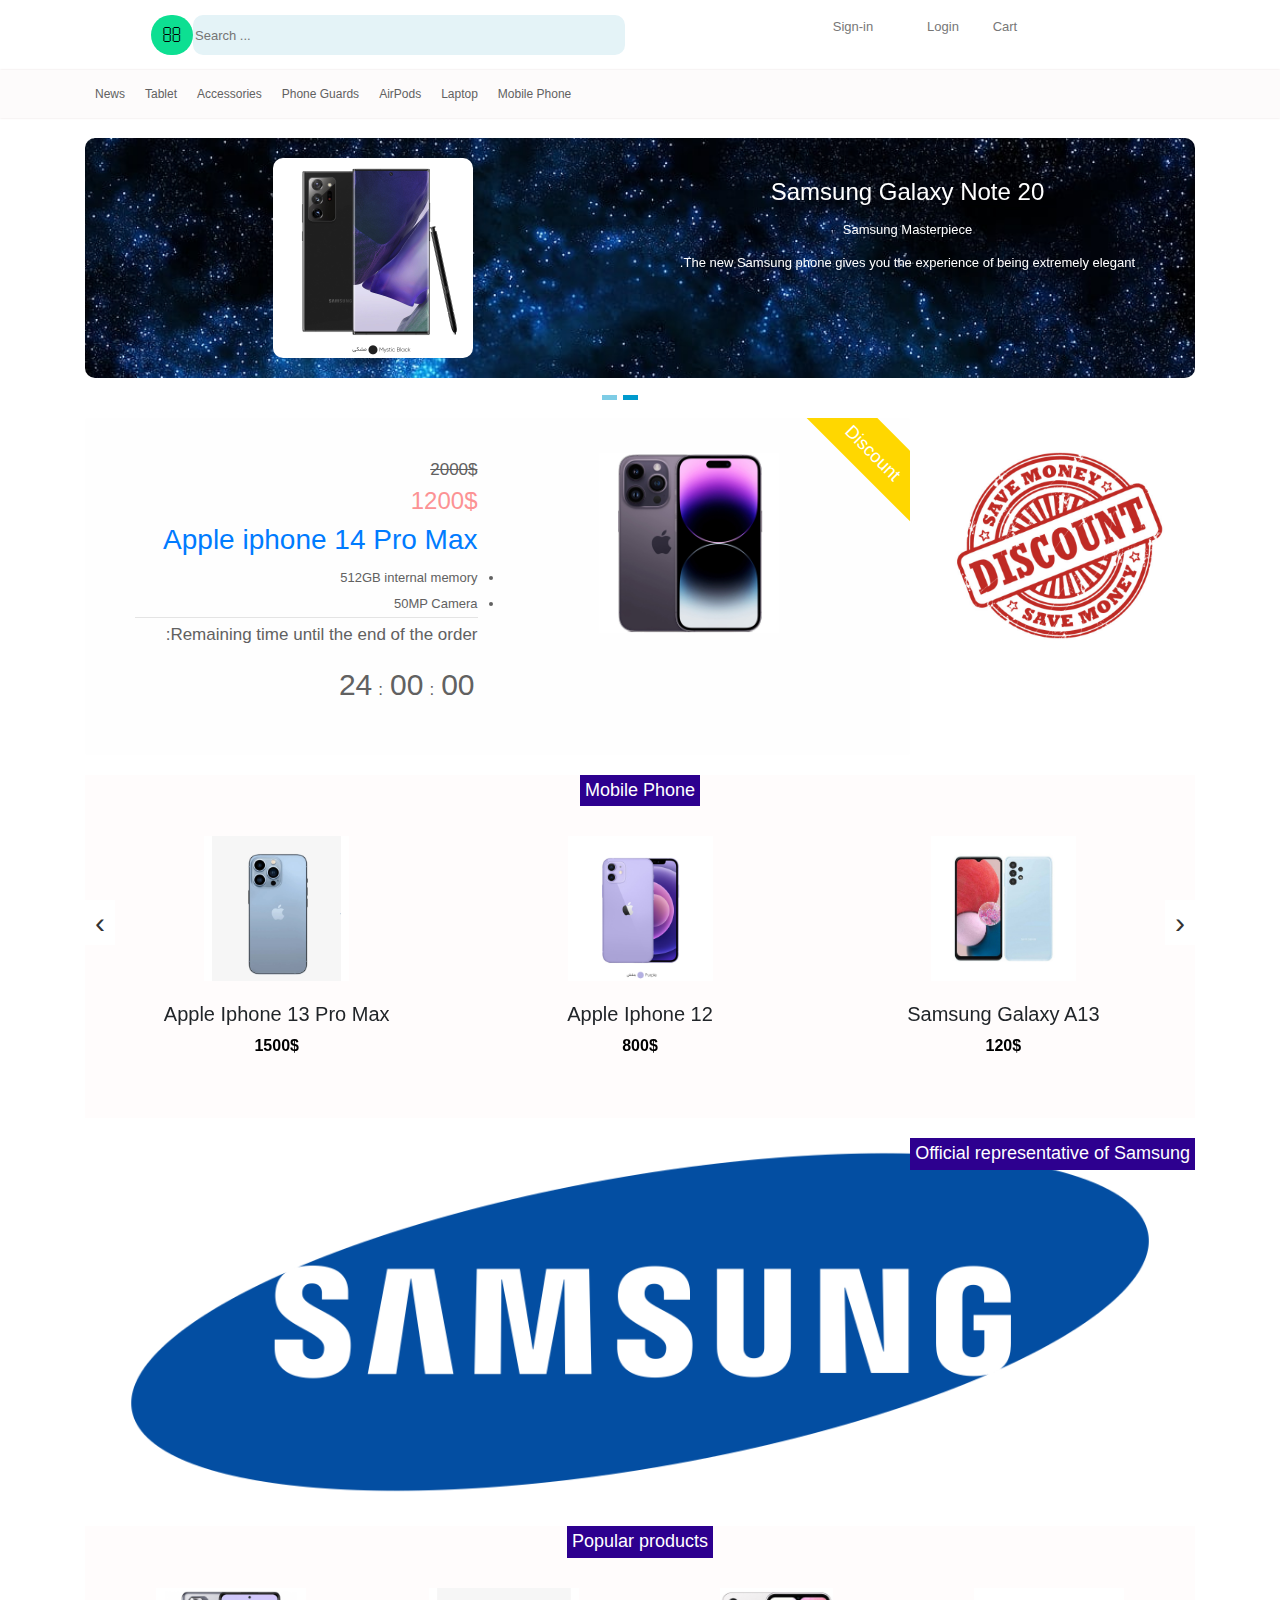
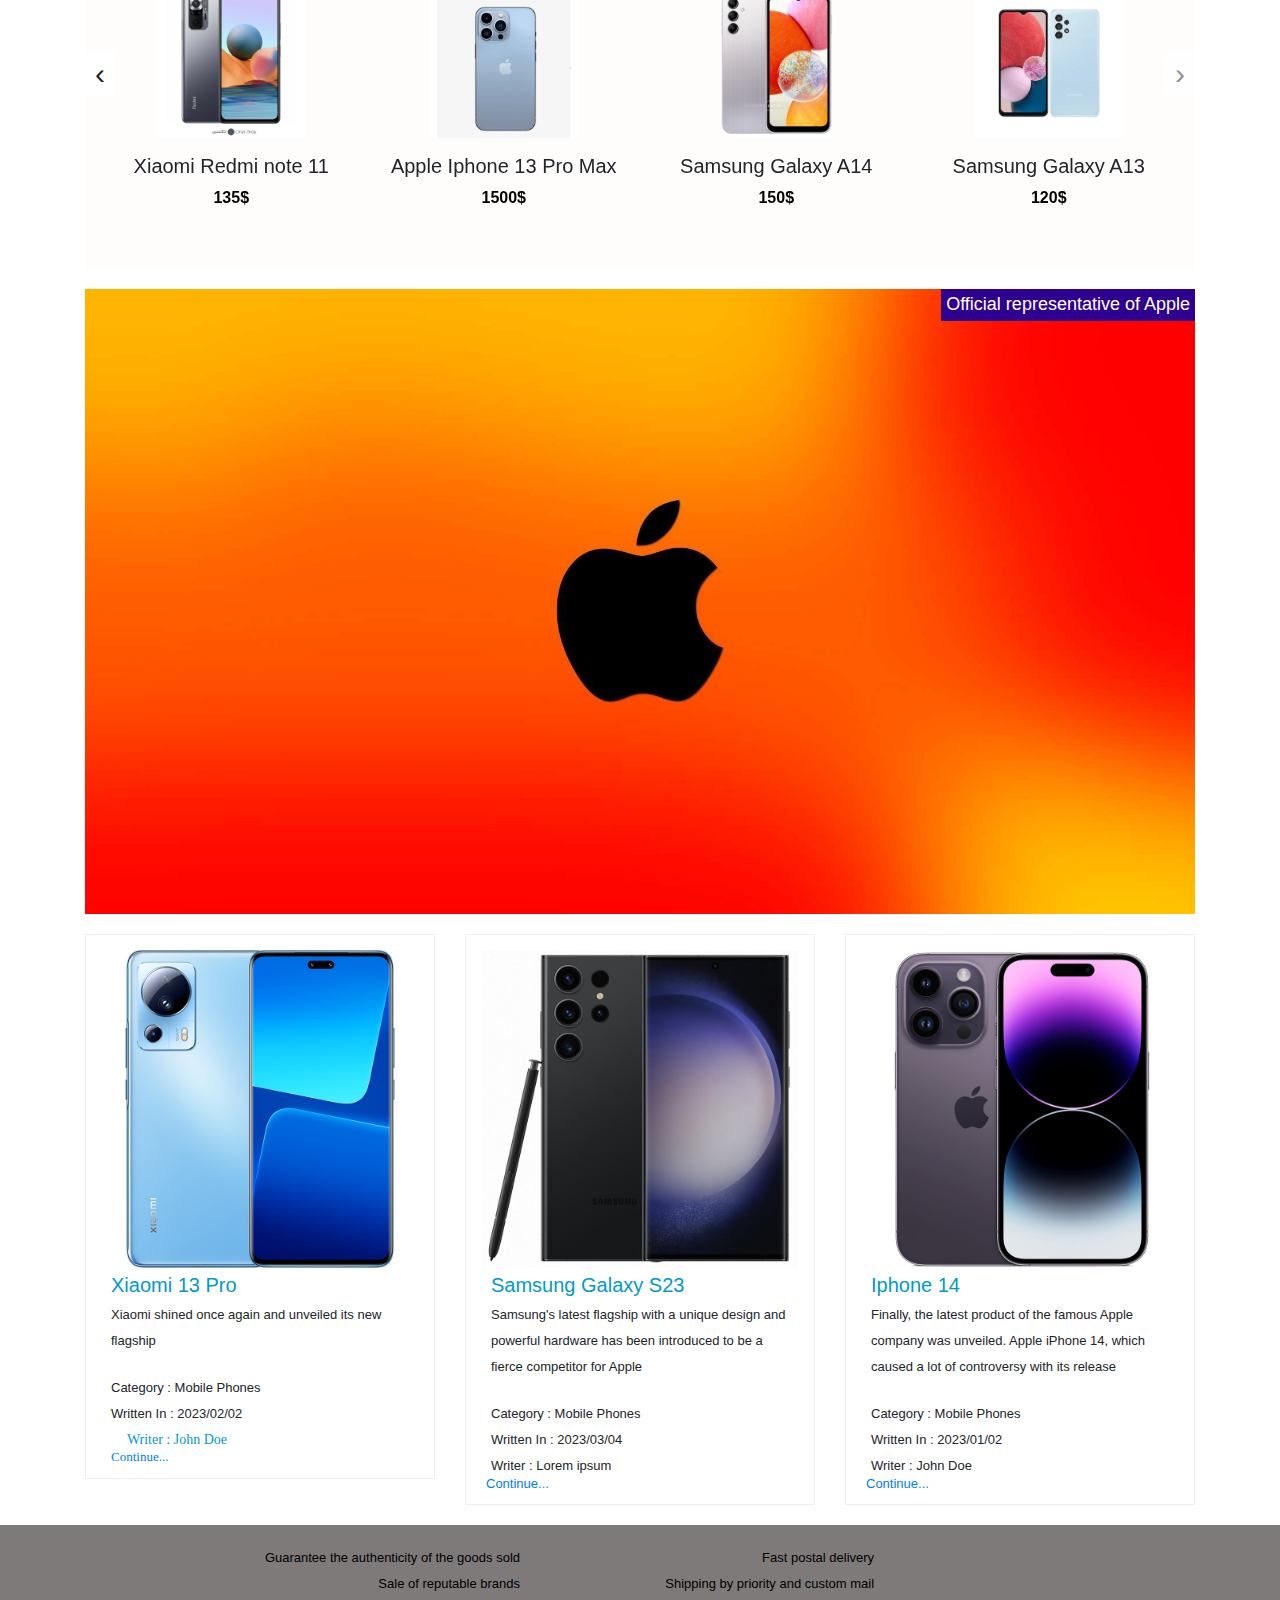
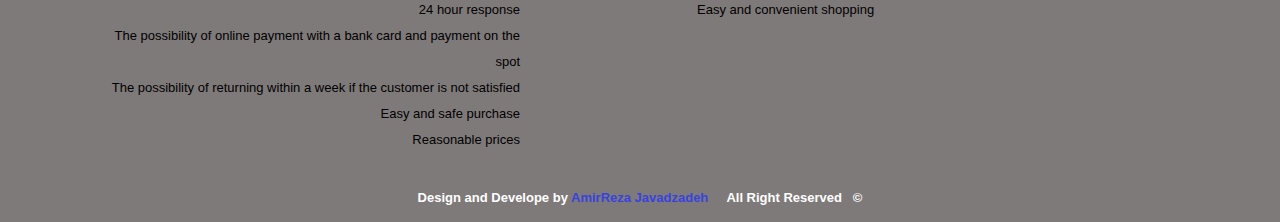
==== commit e7f90aab: "create product page and develope html codes" ====
--- a/index.html
+++ b/index.html
@@ -399,7 +399,7 @@
          <div class="container">
             <div class="row">
                <div class="col-md-12 text-center">
-                  &copy;&nbsp;&nbsp; Design and Develope by  <a style="color: rgb(248, 0, 0);" href="https://www.instagram.com/_amir_jh_/"> AmirReza Javadzadeh </a>&nbsp;&nbsp;&nbsp;&nbsp;<span>All Right Reserved</span>
+                  &copy;&nbsp;&nbsp; Design and Develope by  <a style="color: rgb(55, 67, 222);" href="https://www.instagram.com/_amir_jh_/"> AmirReza Javadzadeh </a>&nbsp;&nbsp;&nbsp;&nbsp;<span>All Right Reserved</span>
                </div>
             </div>
          </div>
